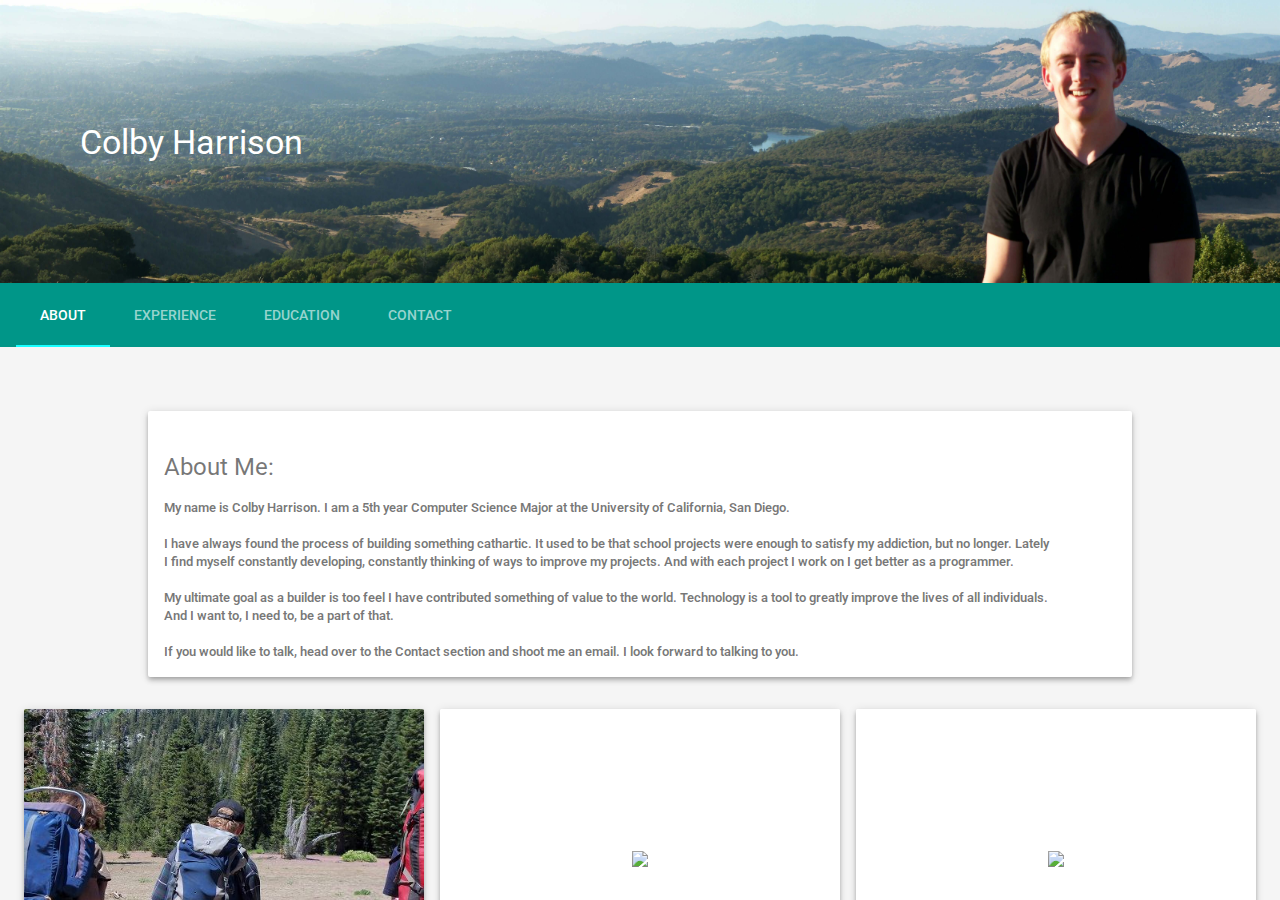
==== index.html @ b7d9612a "much smaller image files from 3MB to 50KB. Who new resizing then compressing would do so much." ====
<html class="mdl-js">

<head>
  
    <meta http-equiv="X-UA-Compatible" content="IE=edge">
    <meta name="description" content="Personal Website for Colby Harrison">
    
    <meta name="mobile-web-app-capable" content="yes">
     <meta name="apple-mobile-web-app-capable" content="yes">
    
  <link rel="stylesheet" href="./mdl/material.min.css">
  <link rel="stylesheet" href="./style.css">


  <script src="./mdl/material.min.js"></script>
  <link rel="stylesheet" href="https://fonts.googleapis.com/icon?family=Material+Icons">
  <link rel="stylesheet" href="http://fonts.googleapis.com/css?family=Roboto:300,400,500,700" type="text/css">

  <meta name="viewport" content="width=device-width, initial-scale=1.0">

  <title>Colby Harrison</title>
</head>


<body class="mdl-color--grey-100 mdl-color-text--grey-700 mdl-base">
  <!-- Simple header with scrollable tabs. -->
  <div class="mdl-layout mdl-js-layout    mdl-layout--fixed-header">
    <header class="mdl-layout__header mdl-layout__header--scroll">
      <!-- <div class=" mdl-layout--large-screen-only mdl-layout__header-row"></div> -->
      <div class=" backg mdl-layout--large-screen-only mdl-layout__header-row" id="colby-row">
        <!-- Title -->
        <!-- <img class="img-circle img-wrapper"src="./assets/hs.jpg"> -->
        <h3>Colby Harrison</h3 >

      </div>
      <!-- <div class=" mdl-layout--large-screen-only mdl-layout__header-row"></div> -->
      <!-- Tabs -->

      <div class="mdl-layout__tab-bar mdl-js-ripple-effect mdl-layout__header--fixed mdl-color--primary">
        <a href="#about" class="mdl-layout__tab is-active"><!-- <i class="material-icons md-48 ">face</i> -->About</a>
        <!-- <a href="#work" class="mdl-layout__tab">Experience</a>
        <a href="#projects" class="mdl-layout__tab">Projects</a> -->
        <a href="#timeline" class="mdl-layout__tab">Experience</a>
        <a href="#education" class="mdl-layout__tab">Education</a>
        <a href="#contact" class="mdl-layout__tab">Contact</a>
        
      <!-- <a href="#scroll-tab-6" class="mdl-layout__tab">Tab 6</a> -->
      </div>
    </header>
    <!-- <div class="mdl-layout__drawer">
      <span class="mdl-layout-title">Colby Harrison</span>
    </div> -->

    <!-- style="background-image: url(./assets/118bgr.png)" -->
    <main class="mdl-layout__content " >
      <section class="mdl-layout__tab-panel is-active" id="about">
        <div class="page-content" >
          <!-- Your content goes here -->
          <section class=" section--center mdl-grid" >
            <div class="mdl-card mdl-cell mdl-cell--12-col mdl-shadow--4dp">
              <div class="mdl-card__supporting-text">
              <h4>About Me:</h4>

              My name is Colby Harrison. I am a 5th year Computer Science Major at the University of California, San Diego.<br><br> 

  I have always found the process of building something cathartic. It used to be that school projects were enough to satisfy my addiction, but no longer. Lately I find myself constantly developing, constantly thinking of ways to improve my projects. And with each project I work on I get better as a programmer. <br><br>
  
  My ultimate goal as a builder is too feel I have contributed something of value to the world. Technology is a tool to greatly improve the lives of all individuals. And I want to, I need to, be a part of that. <br><br>

  If you would like to talk, head over to the Contact section and shoot me an email. I look forward to talking to you.

              </div>

            </div>
          </section>
          <section class=" section--full mdl-grid ">
            <div class="mdl-card mdl-cell mdl-cell--4-col mdl-shadow--4dp ">
              <div class=" mdl-card__media  proj mdl-card--expand mdl-color--white">
                <!-- MDL Spinner Component -->
                <div class="mdl-spinner mdl-js-spinner is-active" id="test"></div>

                <img class="img-wrapper" src="./assets/backpacking-r-c.jpg" alt="test">
              </div>
            </div>
            
            <div class="  mdl-card mdl-cell mdl-cell--4-col mdl-shadow--4dp">
                <div class="mdl-card__media  proj mdl-card--expand mdl-color--white">
                  <img class="img-wrapper" src="./assets/team_pic_bright-r-c.JPG">
                </div>
            </div>
            <div class="mdl-card mdl-cell mdl-cell--4-col mdl-shadow--4dp">
              <div class="mdl-card__media  proj mdl-card--expand mdl-color--white">
                <img class="img-wrapper" src="./assets/coconut_rock-r-c.JPG"></div>
            </div>
             <div class="mdl-card mdl-cell mdl-cell--4-col mdl-shadow--4dp">
            <div class="mdl-card__media  proj mdl-card--expand mdl-color--white">
                <img class="img-wrapper" src="./assets/beard.jpg"></div>
            </div>
             <!-- <div class="mdl-card mdl-cell mdl-cell--3-col mdl-shadow--4dp"> -->
            <!-- <div class="mdl-card__media">
                <img class="img-wrapper"  src="./assets/reacher.jpg"></div>
            </div> -->
             <div class="mdl-card mdl-cell mdl-cell--4-col mdl-shadow--4dp">
            <div class="mdl-card__media  proj mdl-card--expand mdl-color--white">
                <img class="img-wrapper" src="./assets/me_horse-r-c.JPG"></div>
            </div>
             <div class="mdl-card mdl-cell mdl-cell--4-col mdl-shadow--4dp">
            <div class="mdl-card__media  proj mdl-card--expand mdl-color--white">
                <img class="img-wrapper" src="./assets/wanderbird_dist-r-c.JPG"></div>
            </div>

             <div class="mdl-card mdl-cell mdl-cell--4-col mdl-shadow--4dp">
            <div class="mdl-card__media  proj mdl-card--expand mdl-color--white">
                <img class="img-wrapper" src="./assets/reacher-r-c.JPG"></div>
            </div>

             <div class="mdl-card mdl-cell mdl-cell--4-col mdl-shadow--4dp">
            <div class="mdl-card__media  proj mdl-card--expand mdl-color--white">
                <img class="img-wrapper" src="./assets/sunset-r-c.JPG"></div>
            </div>
            <div class="mdl-card mdl-cell mdl-cell--4-col mdl-shadow--4dp">
            <div class="mdl-card__media  proj mdl-card--expand mdl-color--white">
                <img class="img-wrapper" src="./assets/cold-r-c.JPG"></div>
            </div>
            <!-- <div class="mdl-card mdl-cell mdl-cell--4-col mdl-shadow--4dp ">
            <div class="mdl-card__media  proj mdl-card--expand mdl-color--white">
                <img class="img-wrapper" src="./assets/grand_canyon_me-min.JPG"></div>
            </div> -->
            
          </section>
        </div>
      </section>
      <section class="mdl-layout__tab-panel" id="contact">
        <div class="page-content">

          <!-- Your content goes here -->
          <section class="section--center mdl-grid">
            <div class=" mdl-cell mdl-cell--12-col">

              <h3> So you want to talk:</h3>
        <div class="centerV" style="padding-left:16px">
          <a class="linkedIn mdl-color-text--light-blue-600" href="https://www.linkedin.com/pub/colby-harrison/b1/9/632" id="linkedin">in </a>
          <a href="mailto:colbyharrison91@gmail.com" id="email"> <i class="material-icons md-96 red600">email</i></a>
        </div>


        <h3>Or perhaps you want my Resume:</h3>

        <div class="centerV" style="padding-left:9px">
          <a class="mdl-color-text--orange-600" href="./assets/pdf/ColbyHResume.pdf "> <i class="material-icons md-96">save</i></a>
        </div>


      </div>
      </section>
  </div>
  </section>
  <section class=" padless mdl-layout__tab-panel" id="timeline">
    <div class="page-content">



      <section class="section--center mdl-grid mdl-color--white">
        <div class=" proj mdl-cell mdl-cell--12-col mdl-color--white">
          <h4>Timeline <i class="material-icons">keyboard_arrow_up</i></h4>
        </div>
        <div class=" mdl-cell mdl-cell--12-col">
          <section class=" mdl-cell mdl-cell--12-col mdl-grid ">


            <div class=" mdl-cell mdl-card  mdl-cell--6-col  mdl-shadow--4dp  ">
              <div class=" dropx mdl-card__media mdl-color--blue-grey-700 ">
                <img class="img-wrapper" src="./assets/dropx_clouds_blue_gold.png">
              </div>
              <!-- <div class="mdl-card__title">
                  <h4 class="mdl-car__title-text"> Started: Summer 2015     Completed: --</h4>
                </div> -->
              <div class="mdl-card__supporting-text mdl-color--white">
                <h4> Started: Summer 2015     Completed: --</h4>

                <div class="mdl-card__supporting-text">
                  The goal of DropX is to entice people out of their homes. It does this through allowing people to share their unique experiences
                  outside But for the user to find these events, they must physically leave their home and go hunt for them.
                  If you are interested in this project, ask me. I have plenty to talk about.


                </div>
                <hr>

                <h4> Tools</h4>

                <div class="mdl-card__supporting-text mdl-color--white">
                  Android, NodeJs, MongoDB
                </div>
              </div>


            </div>
            <div class="mdl-cell mdl-card  mdl-cell--6-col  mdl-shadow--4dp">
              <header class=" dropx mdl-color--blue-grey-700 mdl-color-text--white">

                <h3>This Website!</h3></header>

              <!--  <div class="mdl-card__title">
                  <h4 class="mdl-car__title-text"> Looking Good: Summer 2015</h4>
                </div> -->
              <div class="mdl-card__supporting-text mdl-color--white">
                <h4> Looking Good: Summer 2015</h4>
                <div class="mdl-card__supporting-text mdl-color--white">
                  This is a rather meta post, but yes this website is a tiny project of mine. I decided to go with a Material Design, solely
                  from my experience of making Android Applications. Over time Google has convinced me Material provides
                  simplicity to good design.
                  <br> I must thank Google's
                  <a href="http://www.getmdl.io/" class="mdl-color-text--primary">Material Design Lite</a> for the majority
                  of clean styling for this site.
                  <br>
                </div>
                <hr>
                <h4> Tools</h4>

                <div class="mdl-card__supporting-text mdl-color--white">HTML, CSS </div>

              </div>
            </div>




          </section>
          <!-- START OF WORK EXP -->
          <section class="mdl-cell mdl-cell--12-col mdl-grid ">
            <section class="mdl-cell mdl-cell--12-col mdl-grid mdl-grid--no-spacing mdl-shadow--4dp">
              <!-- <header class="colby-topper mdl-cell mdl-cell mdl-cell--12-col mdl-color--cyan-900 mdl-color-text--white ">
              <h3>Work</h3>

            </header> -->
              <header class="section__play-btn mdl-cell mdl-cell--3-col-desktop mdl-cell--2-col-tablet mdl-cell--4-col-phone mdl-color--cyan-700 mdl-color-text--white">
                <h3>Tutor</h3>
              </header>

              <div class="mdl-card mdl-cell mdl-cell--9-col-desktop mdl-cell--6-col-tablet mdl-cell--4-col-phone">
                <div class="mdl-card__supporting-text">

                  <h4 class="colby-top ">University of California, San Diego</h4>
                  <h6 class="colby ">Spring Quarter 2015</h6>
                  <div class="mdl-card__supporting-text">
                    CSE 110: Software Engineering -- This course is the students first exposure to working in teams of 10 plus. Students are
                    tasked with creating an application on any platform they choose. Tutors run labs to teach students important
                    languages and tools necessary to completing their projects.
                    <br>
                    <br> CSE 15L: Techniques &amp; Tools Lab -- Course focuses on teaching students important tools to their
                    school career in Computer Science. I helped students complete the labs by answering questions abd debugging
                    code.

                  </div>


                </div>

              </div>
            </section>
          </section>

          <!-- CUBIC AND RESEARCH -->
          <section class=" mdl-cell mdl-cell--12-col mdl-grid  ">


            <div class=" mdl-cell mdl-card  mdl-cell--6-col  mdl-shadow--4dp  ">
              <div class=" dropx mdl-card__media mdl-color--cyan-700 mdl-color-text--white">
                <h4>Software Engineer Intern</h4>
              </div>
              <!-- <div class="mdl-card__title">
                 <h4 class="colby-top ">Cubic Transportation Systems</h4>
                <h6 class="colby ">June 2014 - April 2015</h6>
                </div> -->
              <div class="mdl-card__supporting-text mdl-color--white">
                <h4 class="colby-top ">Cubic Transportation Systems</h4>
                <h6 class="colby ">June 2014 - April 2015</h6>


                <div class="mdl-card__supporting-text mdl-color--white">
                  Worked in a team of four to create a paper-less/card-less payment system for public transportation.
                  <br> Continued to work at Cubic during the school year. I worked on a system to allow payment for public transportation
                  using facial recognition.

                </div>
              </div>


            </div>
            <div class="mdl-cell mdl-card  mdl-cell--6-col  mdl-shadow--4dp">
              <header class=" dropx mdl-color--blue-700 mdl-color-text--white">

                <h4>Undergrad Research</h4></header>

              <div class="mdl-card__supporting-text mdl-color--white">
                <h4 class="colby-top ">University of California, San Diego</h4>
                <h6 class="colby ">Summer 2014</h6>

                <div class="mdl-card__supporting-text mdl-color--white">

                  Worked with <a class="mdl-color-text--primary" href="http://weibel.ucsd.edu/?file=home.php"> Dr. Nadir Weibel</a>                  on a small plugin for The Morae Recording System to track the mouse movements and record them to a .csv
                  file. The code for was in C++, and more specifically followed Microsoft COM styling. To complete this project
                  I was in close communication with the developers of Morae. They were very helpful.

                </div>
              </div>
            </div>




          </section>

          <section class="mdl-cell mdl-cell--12-col mdl-grid ">
            <section class="mdl-cell mdl-cell--12-col mdl-grid mdl-grid--no-spacing mdl-shadow--4dp">

              <header class="section__play-btn mdl-cell mdl-cell--3-col-desktop mdl-cell--2-col-tablet mdl-cell--4-col-phone mdl-color--blue-700 mdl-color-text--white">
                <h4>CSE 110</h4>

              </header>

              <div class="mdl-card mdl-cell mdl-cell--9-col-desktop mdl-cell--6-col-tablet mdl-cell--4-col-phone">
                <div class="mdl-card__supporting-text">
                  <h4 class="colby-top ">University Of California, San Diego</h4>
                  <h6 class="colby ">Spring Quarter 2014</h6>
                  <div class="mdl-card__supporting-text">
                    CSE 110(Software Engineering) was designed to be run like a business. Every person in the ten person group had a job. I was
                    nominated as the Project Manager. This job involved presenting the project at "Customer Meetings", as
                    well as working with all ten people to have a working product at the end of 10 weeks. We were reasonably
                    successful and you can check it out at <a class="mdl-color-text--primary" href="http://mngr.herokuapp.com/"> MNGR</a>.
                    Disclaimer: The project has not been updated since the end of the school year.
                  </div>
                </div>

              </div>
            </section>
          </section>


          <!-- <section class="section--center mdl-grid mdl-grid--no-spacing mdl-shadow--4dp proj mdl-color--white">

             

            <div class="mdl-card mdl-cell mdl-cell--9-col-desktop mdl-cell--6-col-tablet mdl-cell--4-col-phone">
             <div class=" mdl-card__media  proj mdl-card--expand mdl-color--white">
                <img class="img-wrapper" src="./assets/ucsd4.png">
              </div>
            </div>
          </section> -->

          <section class="mdl-cell mdl-cell--12-col mdl-grid ">
            <section class="mdl-cell mdl-cell--12-col mdl-grid mdl-grid--no-spacing mdl-shadow--4dp">

              <header class="section__play-btn mdl-cell mdl-cell--3-col-desktop mdl-cell--2-col-tablet mdl-cell--4-col-phone mdl-color--cyan-600 mdl-color-text--white">
                <h4>Student Advisor</h4>

              </header>

              <div class="mdl-card mdl-cell mdl-cell--9-col-desktop mdl-cell--6-col-tablet mdl-cell--4-col-phone">
                <div class="mdl-card__supporting-text">
                  <h4 class="colby-top ">Santa Rosa Junior College</h4>
                  <h6 class="colby ">September 2011 - January 2013</h6>
                  <div class="mdl-card__supporting-text">
                    Coached fellow Community College students in the inner workings of the Financial Aid System. As well as maintained and organized
                    Financial Aid documents.
                  </div>
                </div>

              </div>
            </section>
          </section>

        </div>
        <!-- end of timeline view -->
      </section>
      
      
    </div>

  </section>
  
  <section class="mdl-layout__tab-panel" id="education">
    
    
    
    
    
  </section>

  </main>
  </div>

</body>

</html>
---- mdl/material.min.css ----
/**
 * material-design-lite - Material Design Components in CSS, JS and HTML
 * @version v1.0.4
 * @license Apache-2.0
 * @copyright 2015 Google, Inc.
 * @link https://github.com/google/material-design-lite
 */
@charset "UTF-8";html{color:rgba(0,0,0,.87)}::-moz-selection{background:#b3d4fc;text-shadow:none}::selection{background:#b3d4fc;text-shadow:none}hr{display:block;height:1px;border:0;border-top:1px solid #ccc;margin:1em 0;padding:0}audio,canvas,iframe,img,svg,video{vertical-align:middle}fieldset{border:0;margin:0;padding:0}textarea{resize:vertical}.browserupgrade{margin:.2em 0;background:#ccc;color:#000;padding:.2em 0}.hidden{display:none!important}.visuallyhidden{border:0;clip:rect(0 0 0 0);height:1px;margin:-1px;overflow:hidden;padding:0;position:absolute;width:1px}.visuallyhidden.focusable:active,.visuallyhidden.focusable:focus{clip:auto;height:auto;margin:0;overflow:visible;position:static;width:auto}.invisible{visibility:hidden}.clearfix:before,.clearfix:after{content:" ";display:table}.clearfix:after{clear:both}@media print{*,*:before,*:after,*:first-letter,*:first-line{background:transparent!important;color:#000!important;box-shadow:none!important;text-shadow:none!important}a,a:visited{text-decoration:underline}a[href]:after{content:" (" attr(href)")"}abbr[title]:after{content:" (" attr(title)")"}a[href^="#"]:after,a[href^="javascript:"]:after{content:""}pre,blockquote{border:1px solid #999;page-break-inside:avoid}thead{display:table-header-group}tr,img{page-break-inside:avoid}img{max-width:100%!important}p,h2,h3{orphans:3;widows:3}h2,h3{page-break-after:avoid}}a,.mdl-accordion,.mdl-button,.mdl-card,.mdl-checkbox,.mdl-dropdown-menu,.mdl-icon-toggle,.mdl-item,.mdl-radio,.mdl-slider,.mdl-switch,.mdl-tabs__tab{-webkit-tap-highlight-color:transparent;-webkit-tap-highlight-color:rgba(255,255,255,0)}html{width:100%;height:100%;-ms-touch-action:manipulation;touch-action:manipulation}body{width:100%;min-height:100%}main{display:block}*[hidden]{display:none!important}html,body{font-family:"Helvetica","Arial",sans-serif;font-size:14px;font-weight:400;line-height:20px}h1,h2,h3,h4,h5,h6,p{padding:0}h1 small,h2 small,h3 small,h4 small,h5 small,h6 small{font-family:"Roboto","Helvetica","Arial",sans-serif;font-weight:400;line-height:1.35;letter-spacing:-.02em;opacity:.54;font-size:.6em}h1{font-size:56px;line-height:1.35;letter-spacing:-.02em;margin:24px 0}h1,h2{font-family:"Roboto","Helvetica","Arial",sans-serif;font-weight:400}h2{font-size:45px;line-height:48px}h2,h3{margin:24px 0}h3{font-size:34px;line-height:40px}h3,h4{font-family:"Roboto","Helvetica","Arial",sans-serif;font-weight:400}h4{font-size:24px;line-height:32px;-moz-osx-font-smoothing:grayscale;margin:24px 0 16px}h5{font-size:20px;font-weight:500;line-height:1;letter-spacing:.02em}h5,h6{font-family:"Roboto","Helvetica","Arial",sans-serif;margin:24px 0 16px}h6{font-size:16px;letter-spacing:.04em}h6,p{font-weight:400;line-height:24px}p{font-size:14px;letter-spacing:0;margin:0 0 16px}a{color:rgb(24,255,255);font-weight:500}blockquote{font-family:"Roboto","Helvetica","Arial",sans-serif;position:relative;font-size:24px;font-weight:300;font-style:italic;line-height:1.35;letter-spacing:.08em}blockquote:before{position:absolute;left:-.5em;content:'“'}blockquote:after{content:'”';margin-left:-.05em}mark{background-color:#f4ff81}dt{font-weight:700}address{font-size:12px;line-height:1;font-style:normal}address,ul,ol{font-weight:400;letter-spacing:0}ul,ol{font-size:14px;line-height:24px}.mdl-typography--display-4,.mdl-typography--display-4-color-contrast{font-family:"Roboto","Helvetica","Arial",sans-serif;font-size:112px;font-weight:300;line-height:1;letter-spacing:-.04em}.mdl-typography--display-4-color-contrast{opacity:.54}.mdl-typography--display-3,.mdl-typography--display-3-color-contrast{font-family:"Roboto","Helvetica","Arial",sans-serif;font-size:56px;font-weight:400;line-height:1.35;letter-spacing:-.02em}.mdl-typography--display-3-color-contrast{opacity:.54}.mdl-typography--display-2,.mdl-typography--display-2-color-contrast{font-family:"Roboto","Helvetica","Arial",sans-serif;font-size:45px;font-weight:400;line-height:48px}.mdl-typography--display-2-color-contrast{opacity:.54}.mdl-typography--display-1,.mdl-typography--display-1-color-contrast{font-family:"Roboto","Helvetica","Arial",sans-serif;font-size:34px;font-weight:400;line-height:40px}.mdl-typography--display-1-color-contrast{opacity:.54}.mdl-typography--headline,.mdl-typography--headline-color-contrast{font-family:"Roboto","Helvetica","Arial",sans-serif;font-size:24px;font-weight:400;line-height:32px;-moz-osx-font-smoothing:grayscale}.mdl-typography--headline-color-contrast{opacity:.87}.mdl-typography--title,.mdl-typography--title-color-contrast{font-family:"Roboto","Helvetica","Arial",sans-serif;font-size:20px;font-weight:500;line-height:1;letter-spacing:.02em}.mdl-typography--title-color-contrast{opacity:.87}.mdl-typography--subhead,.mdl-typography--subhead-color-contrast{font-family:"Roboto","Helvetica","Arial",sans-serif;font-size:16px;font-weight:400;line-height:24px;letter-spacing:.04em}.mdl-typography--subhead-color-contrast{opacity:.87}.mdl-typography--body-2,.mdl-typography--body-2-color-contrast{font-size:14px;font-weight:700;line-height:24px;letter-spacing:0}.mdl-typography--body-2-color-contrast{opacity:.87}.mdl-typography--body-1,.mdl-typography--body-1-color-contrast{font-size:14px;font-weight:400;line-height:24px;letter-spacing:0}.mdl-typography--body-1-color-contrast{opacity:.87}.mdl-typography--body-2-force-preferred-font,.mdl-typography--body-2-force-preferred-font-color-contrast{font-family:"Roboto","Helvetica","Arial",sans-serif;font-size:14px;font-weight:500;line-height:24px;letter-spacing:0}.mdl-typography--body-2-force-preferred-font-color-contrast{opacity:.87}.mdl-typography--body-1-force-preferred-font,.mdl-typography--body-1-force-preferred-font-color-contrast{font-family:"Roboto","Helvetica","Arial",sans-serif;font-size:14px;font-weight:400;line-height:24px;letter-spacing:0}.mdl-typography--body-1-force-preferred-font-color-contrast{opacity:.87}.mdl-typography--caption,.mdl-typography--caption-force-preferred-font{font-size:12px;font-weight:400;line-height:1;letter-spacing:0}.mdl-typography--caption-force-preferred-font{font-family:"Roboto","Helvetica","Arial",sans-serif}.mdl-typography--caption-color-contrast,.mdl-typography--caption-force-preferred-font-color-contrast{font-size:12px;font-weight:400;line-height:1;letter-spacing:0;opacity:.54}.mdl-typography--caption-force-preferred-font-color-contrast,.mdl-typography--menu{font-family:"Roboto","Helvetica","Arial",sans-serif}.mdl-typography--menu{font-size:14px;font-weight:500;line-height:1;letter-spacing:0}.mdl-typography--menu-color-contrast{opacity:.87}.mdl-typography--menu-color-contrast,.mdl-typography--button,.mdl-typography--button-color-contrast{font-family:"Roboto","Helvetica","Arial",sans-serif;font-size:14px;font-weight:500;line-height:1;letter-spacing:0}.mdl-typography--button,.mdl-typography--button-color-contrast{text-transform:uppercase}.mdl-typography--button-color-contrast{opacity:.87}.mdl-typography--text-left{text-align:left}.mdl-typography--text-right{text-align:right}.mdl-typography--text-center{text-align:center}.mdl-typography--text-justify{text-align:justify}.mdl-typography--text-nowrap{white-space:nowrap}.mdl-typography--text-lowercase{text-transform:lowercase}.mdl-typography--text-uppercase{text-transform:uppercase}.mdl-typography--text-capitalize{text-transform:capitalize}.mdl-typography--font-thin{font-weight:200!important}.mdl-typography--font-light{font-weight:300!important}.mdl-typography--font-regular{font-weight:400!important}.mdl-typography--font-medium{font-weight:500!important}.mdl-typography--font-bold{font-weight:700!important}.mdl-typography--font-black{font-weight:900!important}.mdl-color-text--red{color:#f44336 !important}.mdl-color--red{background-color:#f44336 !important}.mdl-color-text--red-50{color:#ffebee !important}.mdl-color--red-50{background-color:#ffebee !important}.mdl-color-text--red-100{color:#ffcdd2 !important}.mdl-color--red-100{background-color:#ffcdd2 !important}.mdl-color-text--red-200{color:#ef9a9a !important}.mdl-color--red-200{background-color:#ef9a9a !important}.mdl-color-text--red-300{color:#e57373 !important}.mdl-color--red-300{background-color:#e57373 !important}.mdl-color-text--red-400{color:#ef5350 !important}.mdl-color--red-400{background-color:#ef5350 !important}.mdl-color-text--red-500{color:#f44336 !important}.mdl-color--red-500{background-color:#f44336 !important}.mdl-color-text--red-600{color:#e53935 !important}.mdl-color--red-600{background-color:#e53935 !important}.mdl-color-text--red-700{color:#d32f2f !important}.mdl-color--red-700{background-color:#d32f2f !important}.mdl-color-text--red-800{color:#c62828 !important}.mdl-color--red-800{background-color:#c62828 !important}.mdl-color-text--red-900{color:#b71c1c !important}.mdl-color--red-900{background-color:#b71c1c !important}.mdl-color-text--red-A100{color:#ff8a80 !important}.mdl-color--red-A100{background-color:#ff8a80 !important}.mdl-color-text--red-A200{color:#ff5252 !important}.mdl-color--red-A200{background-color:#ff5252 !important}.mdl-color-text--red-A400{color:#ff1744 !important}.mdl-color--red-A400{background-color:#ff1744 !important}.mdl-color-text--red-A700{color:#d50000 !important}.mdl-color--red-A700{background-color:#d50000 !important}.mdl-color-text--pink{color:#e91e63 !important}.mdl-color--pink{background-color:#e91e63 !important}.mdl-color-text--pink-50{color:#fce4ec !important}.mdl-color--pink-50{background-color:#fce4ec !important}.mdl-color-text--pink-100{color:#f8bbd0 !important}.mdl-color--pink-100{background-color:#f8bbd0 !important}.mdl-color-text--pink-200{color:#f48fb1 !important}.mdl-color--pink-200{background-color:#f48fb1 !important}.mdl-color-text--pink-300{color:#f06292 !important}.mdl-color--pink-300{background-color:#f06292 !important}.mdl-color-text--pink-400{color:#ec407a !important}.mdl-color--pink-400{background-color:#ec407a !important}.mdl-color-text--pink-500{color:#e91e63 !important}.mdl-color--pink-500{background-color:#e91e63 !important}.mdl-color-text--pink-600{color:#d81b60 !important}.mdl-color--pink-600{background-color:#d81b60 !important}.mdl-color-text--pink-700{color:#c2185b !important}.mdl-color--pink-700{background-color:#c2185b !important}.mdl-color-text--pink-800{color:#ad1457 !important}.mdl-color--pink-800{background-color:#ad1457 !important}.mdl-color-text--pink-900{color:#880e4f !important}.mdl-color--pink-900{background-color:#880e4f !important}.mdl-color-text--pink-A100{color:#ff80ab !important}.mdl-color--pink-A100{background-color:#ff80ab !important}.mdl-color-text--pink-A200{color:#ff4081 !important}.mdl-color--pink-A200{background-color:#ff4081 !important}.mdl-color-text--pink-A400{color:#f50057 !important}.mdl-color--pink-A400{background-color:#f50057 !important}.mdl-color-text--pink-A700{color:#c51162 !important}.mdl-color--pink-A700{background-color:#c51162 !important}.mdl-color-text--purple{color:#9c27b0 !important}.mdl-color--purple{background-color:#9c27b0 !important}.mdl-color-text--purple-50{color:#f3e5f5 !important}.mdl-color--purple-50{background-color:#f3e5f5 !important}.mdl-color-text--purple-100{color:#e1bee7 !important}.mdl-color--purple-100{background-color:#e1bee7 !important}.mdl-color-text--purple-200{color:#ce93d8 !important}.mdl-color--purple-200{background-color:#ce93d8 !important}.mdl-color-text--purple-300{color:#ba68c8 !important}.mdl-color--purple-300{background-color:#ba68c8 !important}.mdl-color-text--purple-400{color:#ab47bc !important}.mdl-color--purple-400{background-color:#ab47bc !important}.mdl-color-text--purple-500{color:#9c27b0 !important}.mdl-color--purple-500{background-color:#9c27b0 !important}.mdl-color-text--purple-600{color:#8e24aa !important}.mdl-color--purple-600{background-color:#8e24aa !important}.mdl-color-text--purple-700{color:#7b1fa2 !important}.mdl-color--purple-700{background-color:#7b1fa2 !important}.mdl-color-text--purple-800{color:#6a1b9a !important}.mdl-color--purple-800{background-color:#6a1b9a !important}.mdl-color-text--purple-900{color:#4a148c !important}.mdl-color--purple-900{background-color:#4a148c !important}.mdl-color-text--purple-A100{color:#ea80fc !important}.mdl-color--purple-A100{background-color:#ea80fc !important}.mdl-color-text--purple-A200{color:#e040fb !important}.mdl-color--purple-A200{background-color:#e040fb !important}.mdl-color-text--purple-A400{color:#d500f9 !important}.mdl-color--purple-A400{background-color:#d500f9 !important}.mdl-color-text--purple-A700{color:#a0f !important}.mdl-color--purple-A700{background-color:#a0f !important}.mdl-color-text--deep-purple{color:#673ab7 !important}.mdl-color--deep-purple{background-color:#673ab7 !important}.mdl-color-text--deep-purple-50{color:#ede7f6 !important}.mdl-color--deep-purple-50{background-color:#ede7f6 !important}.mdl-color-text--deep-purple-100{color:#d1c4e9 !important}.mdl-color--deep-purple-100{background-color:#d1c4e9 !important}.mdl-color-text--deep-purple-200{color:#b39ddb !important}.mdl-color--deep-purple-200{background-color:#b39ddb !important}.mdl-color-text--deep-purple-300{color:#9575cd !important}.mdl-color--deep-purple-300{background-color:#9575cd !important}.mdl-color-text--deep-purple-400{color:#7e57c2 !important}.mdl-color--deep-purple-400{background-color:#7e57c2 !important}.mdl-color-text--deep-purple-500{color:#673ab7 !important}.mdl-color--deep-purple-500{background-color:#673ab7 !important}.mdl-color-text--deep-purple-600{color:#5e35b1 !important}.mdl-color--deep-purple-600{background-color:#5e35b1 !important}.mdl-color-text--deep-purple-700{color:#512da8 !important}.mdl-color--deep-purple-700{background-color:#512da8 !important}.mdl-color-text--deep-purple-800{color:#4527a0 !important}.mdl-color--deep-purple-800{background-color:#4527a0 !important}.mdl-color-text--deep-purple-900{color:#311b92 !important}.mdl-color--deep-purple-900{background-color:#311b92 !important}.mdl-color-text--deep-purple-A100{color:#b388ff !important}.mdl-color--deep-purple-A100{background-color:#b388ff !important}.mdl-color-text--deep-purple-A200{color:#7c4dff !important}.mdl-color--deep-purple-A200{background-color:#7c4dff !important}.mdl-color-text--deep-purple-A400{color:#651fff !important}.mdl-color--deep-purple-A400{background-color:#651fff !important}.mdl-color-text--deep-purple-A700{color:#6200ea !important}.mdl-color--deep-purple-A700{background-color:#6200ea !important}.mdl-color-text--indigo{color:#3f51b5 !important}.mdl-color--indigo{background-color:#3f51b5 !important}.mdl-color-text--indigo-50{color:#e8eaf6 !important}.mdl-color--indigo-50{background-color:#e8eaf6 !important}.mdl-color-text--indigo-100{color:#c5cae9 !important}.mdl-color--indigo-100{background-color:#c5cae9 !important}.mdl-color-text--indigo-200{color:#9fa8da !important}.mdl-color--indigo-200{background-color:#9fa8da !important}.mdl-color-text--indigo-300{color:#7986cb !important}.mdl-color--indigo-300{background-color:#7986cb !important}.mdl-color-text--indigo-400{color:#5c6bc0 !important}.mdl-color--indigo-400{background-color:#5c6bc0 !important}.mdl-color-text--indigo-500{color:#3f51b5 !important}.mdl-color--indigo-500{background-color:#3f51b5 !important}.mdl-color-text--indigo-600{color:#3949ab !important}.mdl-color--indigo-600{background-color:#3949ab !important}.mdl-color-text--indigo-700{color:#303f9f !important}.mdl-color--indigo-700{background-color:#303f9f !important}.mdl-color-text--indigo-800{color:#283593 !important}.mdl-color--indigo-800{background-color:#283593 !important}.mdl-color-text--indigo-900{color:#1a237e !important}.mdl-color--indigo-900{background-color:#1a237e !important}.mdl-color-text--indigo-A100{color:#8c9eff !important}.mdl-color--indigo-A100{background-color:#8c9eff !important}.mdl-color-text--indigo-A200{color:#536dfe !important}.mdl-color--indigo-A200{background-color:#536dfe !important}.mdl-color-text--indigo-A400{color:#3d5afe !important}.mdl-color--indigo-A400{background-color:#3d5afe !important}.mdl-color-text--indigo-A700{color:#304ffe !important}.mdl-color--indigo-A700{background-color:#304ffe !important}.mdl-color-text--blue{color:#2196f3 !important}.mdl-color--blue{background-color:#2196f3 !important}.mdl-color-text--blue-50{color:#e3f2fd !important}.mdl-color--blue-50{background-color:#e3f2fd !important}.mdl-color-text--blue-100{color:#bbdefb !important}.mdl-color--blue-100{background-color:#bbdefb !important}.mdl-color-text--blue-200{color:#90caf9 !important}.mdl-color--blue-200{background-color:#90caf9 !important}.mdl-color-text--blue-300{color:#64b5f6 !important}.mdl-color--blue-300{background-color:#64b5f6 !important}.mdl-color-text--blue-400{color:#42a5f5 !important}.mdl-color--blue-400{background-color:#42a5f5 !important}.mdl-color-text--blue-500{color:#2196f3 !important}.mdl-color--blue-500{background-color:#2196f3 !important}.mdl-color-text--blue-600{color:#1e88e5 !important}.mdl-color--blue-600{background-color:#1e88e5 !important}.mdl-color-text--blue-700{color:#1976d2 !important}.mdl-color--blue-700{background-color:#1976d2 !important}.mdl-color-text--blue-800{color:#1565c0 !important}.mdl-color--blue-800{background-color:#1565c0 !important}.mdl-color-text--blue-900{color:#0d47a1 !important}.mdl-color--blue-900{background-color:#0d47a1 !important}.mdl-color-text--blue-A100{color:#82b1ff !important}.mdl-color--blue-A100{background-color:#82b1ff !important}.mdl-color-text--blue-A200{color:#448aff !important}.mdl-color--blue-A200{background-color:#448aff !important}.mdl-color-text--blue-A400{color:#2979ff !important}.mdl-color--blue-A400{background-color:#2979ff !important}.mdl-color-text--blue-A700{color:#2962ff !important}.mdl-color--blue-A700{background-color:#2962ff !important}.mdl-color-text--light-blue{color:#03a9f4 !important}.mdl-color--light-blue{background-color:#03a9f4 !important}.mdl-color-text--light-blue-50{color:#e1f5fe !important}.mdl-color--light-blue-50{background-color:#e1f5fe !important}.mdl-color-text--light-blue-100{color:#b3e5fc !important}.mdl-color--light-blue-100{background-color:#b3e5fc !important}.mdl-color-text--light-blue-200{color:#81d4fa !important}.mdl-color--light-blue-200{background-color:#81d4fa !important}.mdl-color-text--light-blue-300{color:#4fc3f7 !important}.mdl-color--light-blue-300{background-color:#4fc3f7 !important}.mdl-color-text--light-blue-400{color:#29b6f6 !important}.mdl-color--light-blue-400{background-color:#29b6f6 !important}.mdl-color-text--light-blue-500{color:#03a9f4 !important}.mdl-color--light-blue-500{background-color:#03a9f4 !important}.mdl-color-text--light-blue-600{color:#039be5 !important}.mdl-color--light-blue-600{background-color:#039be5 !important}.mdl-color-text--light-blue-700{color:#0288d1 !important}.mdl-color--light-blue-700{background-color:#0288d1 !important}.mdl-color-text--light-blue-800{color:#0277bd !important}.mdl-color--light-blue-800{background-color:#0277bd !important}.mdl-color-text--light-blue-900{color:#01579b !important}.mdl-color--light-blue-900{background-color:#01579b !important}.mdl-color-text--light-blue-A100{color:#80d8ff !important}.mdl-color--light-blue-A100{background-color:#80d8ff !important}.mdl-color-text--light-blue-A200{color:#40c4ff !important}.mdl-color--light-blue-A200{background-color:#40c4ff !important}.mdl-color-text--light-blue-A400{color:#00b0ff !important}.mdl-color--light-blue-A400{background-color:#00b0ff !important}.mdl-color-text--light-blue-A700{color:#0091ea !important}.mdl-color--light-blue-A700{background-color:#0091ea !important}.mdl-color-text--cyan{color:#00bcd4 !important}.mdl-color--cyan{background-color:#00bcd4 !important}.mdl-color-text--cyan-50{color:#e0f7fa !important}.mdl-color--cyan-50{background-color:#e0f7fa !important}.mdl-color-text--cyan-100{color:#b2ebf2 !important}.mdl-color--cyan-100{background-color:#b2ebf2 !important}.mdl-color-text--cyan-200{color:#80deea !important}.mdl-color--cyan-200{background-color:#80deea !important}.mdl-color-text--cyan-300{color:#4dd0e1 !important}.mdl-color--cyan-300{background-color:#4dd0e1 !important}.mdl-color-text--cyan-400{color:#26c6da !important}.mdl-color--cyan-400{background-color:#26c6da !important}.mdl-color-text--cyan-500{color:#00bcd4 !important}.mdl-color--cyan-500{background-color:#00bcd4 !important}.mdl-color-text--cyan-600{color:#00acc1 !important}.mdl-color--cyan-600{background-color:#00acc1 !important}.mdl-color-text--cyan-700{color:#0097a7 !important}.mdl-color--cyan-700{background-color:#0097a7 !important}.mdl-color-text--cyan-800{color:#00838f !important}.mdl-color--cyan-800{background-color:#00838f !important}.mdl-color-text--cyan-900{color:#006064 !important}.mdl-color--cyan-900{background-color:#006064 !important}.mdl-color-text--cyan-A100{color:#84ffff !important}.mdl-color--cyan-A100{background-color:#84ffff !important}.mdl-color-text--cyan-A200{color:#18ffff !important}.mdl-color--cyan-A200{background-color:#18ffff !important}.mdl-color-text--cyan-A400{color:#00e5ff !important}.mdl-color--cyan-A400{background-color:#00e5ff !important}.mdl-color-text--cyan-A700{color:#00b8d4 !important}.mdl-color--cyan-A700{background-color:#00b8d4 !important}.mdl-color-text--teal{color:#009688 !important}.mdl-color--teal{background-color:#009688 !important}.mdl-color-text--teal-50{color:#e0f2f1 !important}.mdl-color--teal-50{background-color:#e0f2f1 !important}.mdl-color-text--teal-100{color:#b2dfdb !important}.mdl-color--teal-100{background-color:#b2dfdb !important}.mdl-color-text--teal-200{color:#80cbc4 !important}.mdl-color--teal-200{background-color:#80cbc4 !important}.mdl-color-text--teal-300{color:#4db6ac !important}.mdl-color--teal-300{background-color:#4db6ac !important}.mdl-color-text--teal-400{color:#26a69a !important}.mdl-color--teal-400{background-color:#26a69a !important}.mdl-color-text--teal-500{color:#009688 !important}.mdl-color--teal-500{background-color:#009688 !important}.mdl-color-text--teal-600{color:#00897b !important}.mdl-color--teal-600{background-color:#00897b !important}.mdl-color-text--teal-700{color:#00796b !important}.mdl-color--teal-700{background-color:#00796b !important}.mdl-color-text--teal-800{color:#00695c !important}.mdl-color--teal-800{background-color:#00695c !important}.mdl-color-text--teal-900{color:#004d40 !important}.mdl-color--teal-900{background-color:#004d40 !important}.mdl-color-text--teal-A100{color:#a7ffeb !important}.mdl-color--teal-A100{background-color:#a7ffeb !important}.mdl-color-text--teal-A200{color:#64ffda !important}.mdl-color--teal-A200{background-color:#64ffda !important}.mdl-color-text--teal-A400{color:#1de9b6 !important}.mdl-color--teal-A400{background-color:#1de9b6 !important}.mdl-color-text--teal-A700{color:#00bfa5 !important}.mdl-color--teal-A700{background-color:#00bfa5 !important}.mdl-color-text--green{color:#4caf50 !important}.mdl-color--green{background-color:#4caf50 !important}.mdl-color-text--green-50{color:#e8f5e9 !important}.mdl-color--green-50{background-color:#e8f5e9 !important}.mdl-color-text--green-100{color:#c8e6c9 !important}.mdl-color--green-100{background-color:#c8e6c9 !important}.mdl-color-text--green-200{color:#a5d6a7 !important}.mdl-color--green-200{background-color:#a5d6a7 !important}.mdl-color-text--green-300{color:#81c784 !important}.mdl-color--green-300{background-color:#81c784 !important}.mdl-color-text--green-400{color:#66bb6a !important}.mdl-color--green-400{background-color:#66bb6a !important}.mdl-color-text--green-500{color:#4caf50 !important}.mdl-color--green-500{background-color:#4caf50 !important}.mdl-color-text--green-600{color:#43a047 !important}.mdl-color--green-600{background-color:#43a047 !important}.mdl-color-text--green-700{color:#388e3c !important}.mdl-color--green-700{background-color:#388e3c !important}.mdl-color-text--green-800{color:#2e7d32 !important}.mdl-color--green-800{background-color:#2e7d32 !important}.mdl-color-text--green-900{color:#1b5e20 !important}.mdl-color--green-900{background-color:#1b5e20 !important}.mdl-color-text--green-A100{color:#b9f6ca !important}.mdl-color--green-A100{background-color:#b9f6ca !important}.mdl-color-text--green-A200{color:#69f0ae !important}.mdl-color--green-A200{background-color:#69f0ae !important}.mdl-color-text--green-A400{color:#00e676 !important}.mdl-color--green-A400{background-color:#00e676 !important}.mdl-color-text--green-A700{color:#00c853 !important}.mdl-color--green-A700{background-color:#00c853 !important}.mdl-color-text--light-green{color:#8bc34a !important}.mdl-color--light-green{background-color:#8bc34a !important}.mdl-color-text--light-green-50{color:#f1f8e9 !important}.mdl-color--light-green-50{background-color:#f1f8e9 !important}.mdl-color-text--light-green-100{color:#dcedc8 !important}.mdl-color--light-green-100{background-color:#dcedc8 !important}.mdl-color-text--light-green-200{color:#c5e1a5 !important}.mdl-color--light-green-200{background-color:#c5e1a5 !important}.mdl-color-text--light-green-300{color:#aed581 !important}.mdl-color--light-green-300{background-color:#aed581 !important}.mdl-color-text--light-green-400{color:#9ccc65 !important}.mdl-color--light-green-400{background-color:#9ccc65 !important}.mdl-color-text--light-green-500{color:#8bc34a !important}.mdl-color--light-green-500{background-color:#8bc34a !important}.mdl-color-text--light-green-600{color:#7cb342 !important}.mdl-color--light-green-600{background-color:#7cb342 !important}.mdl-color-text--light-green-700{color:#689f38 !important}.mdl-color--light-green-700{background-color:#689f38 !important}.mdl-color-text--light-green-800{color:#558b2f !important}.mdl-color--light-green-800{background-color:#558b2f !important}.mdl-color-text--light-green-900{color:#33691e !important}.mdl-color--light-green-900{background-color:#33691e !important}.mdl-color-text--light-green-A100{color:#ccff90 !important}.mdl-color--light-green-A100{background-color:#ccff90 !important}.mdl-color-text--light-green-A200{color:#b2ff59 !important}.mdl-color--light-green-A200{background-color:#b2ff59 !important}.mdl-color-text--light-green-A400{color:#76ff03 !important}.mdl-color--light-green-A400{background-color:#76ff03 !important}.mdl-color-text--light-green-A700{color:#64dd17 !important}.mdl-color--light-green-A700{background-color:#64dd17 !important}.mdl-color-text--lime{color:#cddc39 !important}.mdl-color--lime{background-color:#cddc39 !important}.mdl-color-text--lime-50{color:#f9fbe7 !important}.mdl-color--lime-50{background-color:#f9fbe7 !important}.mdl-color-text--lime-100{color:#f0f4c3 !important}.mdl-color--lime-100{background-color:#f0f4c3 !important}.mdl-color-text--lime-200{color:#e6ee9c !important}.mdl-color--lime-200{background-color:#e6ee9c !important}.mdl-color-text--lime-300{color:#dce775 !important}.mdl-color--lime-300{background-color:#dce775 !important}.mdl-color-text--lime-400{color:#d4e157 !important}.mdl-color--lime-400{background-color:#d4e157 !important}.mdl-color-text--lime-500{color:#cddc39 !important}.mdl-color--lime-500{background-color:#cddc39 !important}.mdl-color-text--lime-600{color:#c0ca33 !important}.mdl-color--lime-600{background-color:#c0ca33 !important}.mdl-color-text--lime-700{color:#afb42b !important}.mdl-color--lime-700{background-color:#afb42b !important}.mdl-color-text--lime-800{color:#9e9d24 !important}.mdl-color--lime-800{background-color:#9e9d24 !important}.mdl-color-text--lime-900{color:#827717 !important}.mdl-color--lime-900{background-color:#827717 !important}.mdl-color-text--lime-A100{color:#f4ff81 !important}.mdl-color--lime-A100{background-color:#f4ff81 !important}.mdl-color-text--lime-A200{color:#eeff41 !important}.mdl-color--lime-A200{background-color:#eeff41 !important}.mdl-color-text--lime-A400{color:#c6ff00 !important}.mdl-color--lime-A400{background-color:#c6ff00 !important}.mdl-color-text--lime-A700{color:#aeea00 !important}.mdl-color--lime-A700{background-color:#aeea00 !important}.mdl-color-text--yellow{color:#ffeb3b !important}.mdl-color--yellow{background-color:#ffeb3b !important}.mdl-color-text--yellow-50{color:#fffde7 !important}.mdl-color--yellow-50{background-color:#fffde7 !important}.mdl-color-text--yellow-100{color:#fff9c4 !important}.mdl-color--yellow-100{background-color:#fff9c4 !important}.mdl-color-text--yellow-200{color:#fff59d !important}.mdl-color--yellow-200{background-color:#fff59d !important}.mdl-color-text--yellow-300{color:#fff176 !important}.mdl-color--yellow-300{background-color:#fff176 !important}.mdl-color-text--yellow-400{color:#ffee58 !important}.mdl-color--yellow-400{background-color:#ffee58 !important}.mdl-color-text--yellow-500{color:#ffeb3b !important}.mdl-color--yellow-500{background-color:#ffeb3b !important}.mdl-color-text--yellow-600{color:#fdd835 !important}.mdl-color--yellow-600{background-color:#fdd835 !important}.mdl-color-text--yellow-700{color:#fbc02d !important}.mdl-color--yellow-700{background-color:#fbc02d !important}.mdl-color-text--yellow-800{color:#f9a825 !important}.mdl-color--yellow-800{background-color:#f9a825 !important}.mdl-color-text--yellow-900{color:#f57f17 !important}.mdl-color--yellow-900{background-color:#f57f17 !important}.mdl-color-text--yellow-A100{color:#ffff8d !important}.mdl-color--yellow-A100{background-color:#ffff8d !important}.mdl-color-text--yellow-A200{color:#ff0 !important}.mdl-color--yellow-A200{background-color:#ff0 !important}.mdl-color-text--yellow-A400{color:#ffea00 !important}.mdl-color--yellow-A400{background-color:#ffea00 !important}.mdl-color-text--yellow-A700{color:#ffd600 !important}.mdl-color--yellow-A700{background-color:#ffd600 !important}.mdl-color-text--amber{color:#ffc107 !important}.mdl-color--amber{background-color:#ffc107 !important}.mdl-color-text--amber-50{color:#fff8e1 !important}.mdl-color--amber-50{background-color:#fff8e1 !important}.mdl-color-text--amber-100{color:#ffecb3 !important}.mdl-color--amber-100{background-color:#ffecb3 !important}.mdl-color-text--amber-200{color:#ffe082 !important}.mdl-color--amber-200{background-color:#ffe082 !important}.mdl-color-text--amber-300{color:#ffd54f !important}.mdl-color--amber-300{background-color:#ffd54f !important}.mdl-color-text--amber-400{color:#ffca28 !important}.mdl-color--amber-400{background-color:#ffca28 !important}.mdl-color-text--amber-500{color:#ffc107 !important}.mdl-color--amber-500{background-color:#ffc107 !important}.mdl-color-text--amber-600{color:#ffb300 !important}.mdl-color--amber-600{background-color:#ffb300 !important}.mdl-color-text--amber-700{color:#ffa000 !important}.mdl-color--amber-700{background-color:#ffa000 !important}.mdl-color-text--amber-800{color:#ff8f00 !important}.mdl-color--amber-800{background-color:#ff8f00 !important}.mdl-color-text--amber-900{color:#ff6f00 !important}.mdl-color--amber-900{background-color:#ff6f00 !important}.mdl-color-text--amber-A100{color:#ffe57f !important}.mdl-color--amber-A100{background-color:#ffe57f !important}.mdl-color-text--amber-A200{color:#ffd740 !important}.mdl-color--amber-A200{background-color:#ffd740 !important}.mdl-color-text--amber-A400{color:#ffc400 !important}.mdl-color--amber-A400{background-color:#ffc400 !important}.mdl-color-text--amber-A700{color:#ffab00 !important}.mdl-color--amber-A700{background-color:#ffab00 !important}.mdl-color-text--orange{color:#ff9800 !important}.mdl-color--orange{background-color:#ff9800 !important}.mdl-color-text--orange-50{color:#fff3e0 !important}.mdl-color--orange-50{background-color:#fff3e0 !important}.mdl-color-text--orange-100{color:#ffe0b2 !important}.mdl-color--orange-100{background-color:#ffe0b2 !important}.mdl-color-text--orange-200{color:#ffcc80 !important}.mdl-color--orange-200{background-color:#ffcc80 !important}.mdl-color-text--orange-300{color:#ffb74d !important}.mdl-color--orange-300{background-color:#ffb74d !important}.mdl-color-text--orange-400{color:#ffa726 !important}.mdl-color--orange-400{background-color:#ffa726 !important}.mdl-color-text--orange-500{color:#ff9800 !important}.mdl-color--orange-500{background-color:#ff9800 !important}.mdl-color-text--orange-600{color:#fb8c00 !important}.mdl-color--orange-600{background-color:#fb8c00 !important}.mdl-color-text--orange-700{color:#f57c00 !important}.mdl-color--orange-700{background-color:#f57c00 !important}.mdl-color-text--orange-800{color:#ef6c00 !important}.mdl-color--orange-800{background-color:#ef6c00 !important}.mdl-color-text--orange-900{color:#e65100 !important}.mdl-color--orange-900{background-color:#e65100 !important}.mdl-color-text--orange-A100{color:#ffd180 !important}.mdl-color--orange-A100{background-color:#ffd180 !important}.mdl-color-text--orange-A200{color:#ffab40 !important}.mdl-color--orange-A200{background-color:#ffab40 !important}.mdl-color-text--orange-A400{color:#ff9100 !important}.mdl-color--orange-A400{background-color:#ff9100 !important}.mdl-color-text--orange-A700{color:#ff6d00 !important}.mdl-color--orange-A700{background-color:#ff6d00 !important}.mdl-color-text--deep-orange{color:#ff5722 !important}.mdl-color--deep-orange{background-color:#ff5722 !important}.mdl-color-text--deep-orange-50{color:#fbe9e7 !important}.mdl-color--deep-orange-50{background-color:#fbe9e7 !important}.mdl-color-text--deep-orange-100{color:#ffccbc !important}.mdl-color--deep-orange-100{background-color:#ffccbc !important}.mdl-color-text--deep-orange-200{color:#ffab91 !important}.mdl-color--deep-orange-200{background-color:#ffab91 !important}.mdl-color-text--deep-orange-300{color:#ff8a65 !important}.mdl-color--deep-orange-300{background-color:#ff8a65 !important}.mdl-color-text--deep-orange-400{color:#ff7043 !important}.mdl-color--deep-orange-400{background-color:#ff7043 !important}.mdl-color-text--deep-orange-500{color:#ff5722 !important}.mdl-color--deep-orange-500{background-color:#ff5722 !important}.mdl-color-text--deep-orange-600{color:#f4511e !important}.mdl-color--deep-orange-600{background-color:#f4511e !important}.mdl-color-text--deep-orange-700{color:#e64a19 !important}.mdl-color--deep-orange-700{background-color:#e64a19 !important}.mdl-color-text--deep-orange-800{color:#d84315 !important}.mdl-color--deep-orange-800{background-color:#d84315 !important}.mdl-color-text--deep-orange-900{color:#bf360c !important}.mdl-color--deep-orange-900{background-color:#bf360c !important}.mdl-color-text--deep-orange-A100{color:#ff9e80 !important}.mdl-color--deep-orange-A100{background-color:#ff9e80 !important}.mdl-color-text--deep-orange-A200{color:#ff6e40 !important}.mdl-color--deep-orange-A200{background-color:#ff6e40 !important}.mdl-color-text--deep-orange-A400{color:#ff3d00 !important}.mdl-color--deep-orange-A400{background-color:#ff3d00 !important}.mdl-color-text--deep-orange-A700{color:#dd2c00 !important}.mdl-color--deep-orange-A700{background-color:#dd2c00 !important}.mdl-color-text--brown{color:#795548 !important}.mdl-color--brown{background-color:#795548 !important}.mdl-color-text--brown-50{color:#efebe9 !important}.mdl-color--brown-50{background-color:#efebe9 !important}.mdl-color-text--brown-100{color:#d7ccc8 !important}.mdl-color--brown-100{background-color:#d7ccc8 !important}.mdl-color-text--brown-200{color:#bcaaa4 !important}.mdl-color--brown-200{background-color:#bcaaa4 !important}.mdl-color-text--brown-300{color:#a1887f !important}.mdl-color--brown-300{background-color:#a1887f !important}.mdl-color-text--brown-400{color:#8d6e63 !important}.mdl-color--brown-400{background-color:#8d6e63 !important}.mdl-color-text--brown-500{color:#795548 !important}.mdl-color--brown-500{background-color:#795548 !important}.mdl-color-text--brown-600{color:#6d4c41 !important}.mdl-color--brown-600{background-color:#6d4c41 !important}.mdl-color-text--brown-700{color:#5d4037 !important}.mdl-color--brown-700{background-color:#5d4037 !important}.mdl-color-text--brown-800{color:#4e342e !important}.mdl-color--brown-800{background-color:#4e342e !important}.mdl-color-text--brown-900{color:#3e2723 !important}.mdl-color--brown-900{background-color:#3e2723 !important}.mdl-color-text--grey{color:#9e9e9e !important}.mdl-color--grey{background-color:#9e9e9e !important}.mdl-color-text--grey-50{color:#fafafa !important}.mdl-color--grey-50{background-color:#fafafa !important}.mdl-color-text--grey-100{color:#f5f5f5 !important}.mdl-color--grey-100{background-color:#f5f5f5 !important}.mdl-color-text--grey-200{color:#eee !important}.mdl-color--grey-200{background-color:#eee !important}.mdl-color-text--grey-300{color:#e0e0e0 !important}.mdl-color--grey-300{background-color:#e0e0e0 !important}.mdl-color-text--grey-400{color:#bdbdbd !important}.mdl-color--grey-400{background-color:#bdbdbd !important}.mdl-color-text--grey-500{color:#9e9e9e !important}.mdl-color--grey-500{background-color:#9e9e9e !important}.mdl-color-text--grey-600{color:#757575 !important}.mdl-color--grey-600{background-color:#757575 !important}.mdl-color-text--grey-700{color:#616161 !important}.mdl-color--grey-700{background-color:#616161 !important}.mdl-color-text--grey-800{color:#424242 !important}.mdl-color--grey-800{background-color:#424242 !important}.mdl-color-text--grey-900{color:#212121 !important}.mdl-color--grey-900{background-color:#212121 !important}.mdl-color-text--blue-grey{color:#607d8b !important}.mdl-color--blue-grey{background-color:#607d8b !important}.mdl-color-text--blue-grey-50{color:#eceff1 !important}.mdl-color--blue-grey-50{background-color:#eceff1 !important}.mdl-color-text--blue-grey-100{color:#cfd8dc !important}.mdl-color--blue-grey-100{background-color:#cfd8dc !important}.mdl-color-text--blue-grey-200{color:#b0bec5 !important}.mdl-color--blue-grey-200{background-color:#b0bec5 !important}.mdl-color-text--blue-grey-300{color:#90a4ae !important}.mdl-color--blue-grey-300{background-color:#90a4ae !important}.mdl-color-text--blue-grey-400{color:#78909c !important}.mdl-color--blue-grey-400{background-color:#78909c !important}.mdl-color-text--blue-grey-500{color:#607d8b !important}.mdl-color--blue-grey-500{background-color:#607d8b !important}.mdl-color-text--blue-grey-600{color:#546e7a !important}.mdl-color--blue-grey-600{background-color:#546e7a !important}.mdl-color-text--blue-grey-700{color:#455a64 !important}.mdl-color--blue-grey-700{background-color:#455a64 !important}.mdl-color-text--blue-grey-800{color:#37474f !important}.mdl-color--blue-grey-800{background-color:#37474f !important}.mdl-color-text--blue-grey-900{color:#263238 !important}.mdl-color--blue-grey-900{background-color:#263238 !important}.mdl-color--black{background-color:#000 !important}.mdl-color-text--black{color:#000 !important}.mdl-color--white{background-color:#fff !important}.mdl-color-text--white{color:#fff !important}.mdl-color--primary{background-color:rgb(0,150,136)!important}.mdl-color--primary-contrast{background-color:rgb(255,255,255)!important}.mdl-color--primary-dark{background-color:rgb(0,121,107)!important}.mdl-color--accent{background-color:rgb(24,255,255)!important}.mdl-color--accent-contrast{background-color:rgb(66,66,66)!important}.mdl-color-text--primary{color:rgb(0,150,136)!important}.mdl-color-text--primary-contrast{color:rgb(255,255,255)!important}.mdl-color-text--primary-dark{color:rgb(0,121,107)!important}.mdl-color-text--accent{color:rgb(24,255,255)!important}.mdl-color-text--accent-contrast{color:rgb(66,66,66)!important}.mdl-ripple{background:#000;border-radius:50%;height:50px;left:0;opacity:0;pointer-events:none;position:absolute;top:0;-webkit-transform:translate(-50%,-50%);-ms-transform:translate(-50%,-50%);transform:translate(-50%,-50%);width:50px;overflow:hidden}.mdl-ripple.is-animating{-webkit-transition:-webkit-transform .3s cubic-bezier(0,0,.2,1),width .3s cubic-bezier(0,0,.2,1),height .3s cubic-bezier(0,0,.2,1),opacity .6s cubic-bezier(0,0,.2,1);transition:transform .3s cubic-bezier(0,0,.2,1),width .3s cubic-bezier(0,0,.2,1),height .3s cubic-bezier(0,0,.2,1),opacity .6s cubic-bezier(0,0,.2,1)}.mdl-ripple.is-visible{opacity:.3}.mdl-animation--default,.mdl-animation--fast-out-slow-in{-webkit-transition-timing-function:cubic-bezier(.4,0,.2,1);transition-timing-function:cubic-bezier(.4,0,.2,1)}.mdl-animation--linear-out-slow-in{-webkit-transition-timing-function:cubic-bezier(0,0,.2,1);transition-timing-function:cubic-bezier(0,0,.2,1)}.mdl-animation--fast-out-linear-in{-webkit-transition-timing-function:cubic-bezier(.4,0,1,1);transition-timing-function:cubic-bezier(.4,0,1,1)}.mdl-badge{position:relative;white-space:nowrap;margin-right:24px}.mdl-badge:not([data-badge]){margin-right:auto}.mdl-badge[data-badge]:after{content:attr(data-badge);display:-webkit-box;display:-webkit-flex;display:-ms-flexbox;display:flex;-webkit-box-orient:horizontal;-webkit-box-direction:normal;-webkit-flex-direction:row;-ms-flex-direction:row;flex-direction:row;-webkit-flex-wrap:wrap;-ms-flex-wrap:wrap;flex-wrap:wrap;-webkit-box-pack:center;-webkit-justify-content:center;-ms-flex-pack:center;justify-content:center;-webkit-align-content:center;-ms-flex-line-pack:center;align-content:center;-webkit-box-align:center;-webkit-align-items:center;-ms-flex-align:center;align-items:center;position:absolute;top:-11px;right:-24px;font-family:"Roboto","Helvetica","Arial",sans-serif;font-weight:600;font-size:12px;width:22px;height:22px;border-radius:50%;background:rgb(24,255,255);color:#fff}.mdl-button .mdl-badge[data-badge]:after{top:-10px;right:-5px}.mdl-badge.mdl-badge--no-background[data-badge]:after{color:rgb(24,255,255);background:rgba(255,255,255,.2);box-shadow:0 0 1px gray}.mdl-button{background:0 0;border:none;border-radius:2px;color:#000;position:relative;height:36px;min-width:64px;padding:0 8px;display:inline-block;font-family:"Roboto","Helvetica","Arial",sans-serif;font-size:14px;font-weight:500;text-transform:uppercase;letter-spacing:0;overflow:hidden;will-change:box-shadow,transform;-webkit-transition:box-shadow .2s cubic-bezier(.4,0,1,1),background-color .2s cubic-bezier(.4,0,.2,1),color .2s cubic-bezier(.4,0,.2,1);transition:box-shadow .2s cubic-bezier(.4,0,1,1),background-color .2s cubic-bezier(.4,0,.2,1),color .2s cubic-bezier(.4,0,.2,1);outline:none;cursor:pointer;text-decoration:none;text-align:center;line-height:36px;vertical-align:middle}.mdl-button::-moz-focus-inner{border:0}.mdl-button:hover{background-color:rgba(158,158,158,.2)}.mdl-button:focus:not(:active){background-color:rgba(0,0,0,.12)}.mdl-button:active{background-color:rgba(158,158,158,.4)}.mdl-button.mdl-button--colored{color:rgb(0,150,136)}.mdl-button.mdl-button--colored:focus:not(:active){background-color:rgba(0,0,0,.12)}input.mdl-button[type="submit"]{-webkit-appearance:none}.mdl-button--raised{background:rgba(158,158,158,.2);box-shadow:0 2px 2px 0 rgba(0,0,0,.14),0 3px 1px -2px rgba(0,0,0,.2),0 1px 5px 0 rgba(0,0,0,.12)}.mdl-button--raised:active{box-shadow:0 4px 5px 0 rgba(0,0,0,.14),0 1px 10px 0 rgba(0,0,0,.12),0 2px 4px -1px rgba(0,0,0,.2);background-color:rgba(158,158,158,.4)}.mdl-button--raised:focus:not(:active){box-shadow:0 0 8px rgba(0,0,0,.18),0 8px 16px rgba(0,0,0,.36);background-color:rgba(158,158,158,.4)}.mdl-button--raised.mdl-button--colored{background:rgb(0,150,136);color:rgb(255,255,255)}.mdl-button--raised.mdl-button--colored:hover{background-color:rgb(0,150,136)}.mdl-button--raised.mdl-button--colored:active{background-color:rgb(0,150,136)}.mdl-button--raised.mdl-button--colored:focus:not(:active){background-color:rgb(0,150,136)}.mdl-button--raised.mdl-button--colored .mdl-ripple{background:rgb(255,255,255)}.mdl-button--fab{border-radius:50%;font-size:24px;height:56px;margin:auto;min-width:56px;width:56px;padding:0;overflow:hidden;background:rgba(158,158,158,.2);box-shadow:0 1px 1.5px 0 rgba(0,0,0,.12),0 1px 1px 0 rgba(0,0,0,.24);position:relative;line-height:normal}.mdl-button--fab .material-icons{position:absolute;top:50%;left:50%;-webkit-transform:translate(-12px,-12px);-ms-transform:translate(-12px,-12px);transform:translate(-12px,-12px);line-height:24px;width:24px}.mdl-button--fab.mdl-button--mini-fab{height:40px;min-width:40px;width:40px}.mdl-button--fab .mdl-button__ripple-container{border-radius:50%;-webkit-mask-image:-webkit-radial-gradient(circle,#fff,#000)}.mdl-button--fab:active{box-shadow:0 4px 5px 0 rgba(0,0,0,.14),0 1px 10px 0 rgba(0,0,0,.12),0 2px 4px -1px rgba(0,0,0,.2);background-color:rgba(158,158,158,.4)}.mdl-button--fab:focus:not(:active){box-shadow:0 0 8px rgba(0,0,0,.18),0 8px 16px rgba(0,0,0,.36);background-color:rgba(158,158,158,.4)}.mdl-button--fab.mdl-button--colored{background:rgb(24,255,255);color:rgb(66,66,66)}.mdl-button--fab.mdl-button--colored:hover{background-color:rgb(24,255,255)}.mdl-button--fab.mdl-button--colored:focus:not(:active){background-color:rgb(24,255,255)}.mdl-button--fab.mdl-button--colored:active{background-color:rgb(24,255,255)}.mdl-button--fab.mdl-button--colored .mdl-ripple{background:rgb(66,66,66)}.mdl-button--icon{border-radius:50%;font-size:24px;height:32px;margin-left:0;margin-right:0;min-width:32px;width:32px;padding:0;overflow:hidden;color:inherit;line-height:normal}.mdl-button--icon .material-icons{position:absolute;top:50%;left:50%;-webkit-transform:translate(-12px,-12px);-ms-transform:translate(-12px,-12px);transform:translate(-12px,-12px);line-height:24px;width:24px}.mdl-button--icon.mdl-button--mini-icon{height:24px;min-width:24px;width:24px}.mdl-button--icon.mdl-button--mini-icon .material-icons{top:0;left:0}.mdl-button--icon .mdl-button__ripple-container{border-radius:50%;-webkit-mask-image:-webkit-radial-gradient(circle,#fff,#000)}.mdl-button__ripple-container{display:block;height:100%;left:0;position:absolute;top:0;width:100%;z-index:0;overflow:hidden}.mdl-button[disabled] .mdl-button__ripple-container .mdl-ripple,.mdl-button.mdl-button--disabled .mdl-button__ripple-container .mdl-ripple{background-color:transparent}.mdl-button--primary.mdl-button--primary{color:rgb(0,150,136)}.mdl-button--primary.mdl-button--primary .mdl-ripple{background:rgb(255,255,255)}.mdl-button--primary.mdl-button--primary.mdl-button--raised,.mdl-button--primary.mdl-button--primary.mdl-button--fab{color:rgb(255,255,255);background-color:rgb(0,150,136)}.mdl-button--accent.mdl-button--accent{color:rgb(24,255,255)}.mdl-button--accent.mdl-button--accent .mdl-ripple{background:rgb(66,66,66)}.mdl-button--accent.mdl-button--accent.mdl-button--raised,.mdl-button--accent.mdl-button--accent.mdl-button--fab{color:rgb(66,66,66);background-color:rgb(24,255,255)}.mdl-button[disabled][disabled],.mdl-button.mdl-button--disabled.mdl-button--disabled{color:rgba(0,0,0,.26);cursor:auto;background-color:transparent}.mdl-button--fab[disabled][disabled],.mdl-button--fab.mdl-button--disabled.mdl-button--disabled,.mdl-button--raised[disabled][disabled],.mdl-button--raised.mdl-button--disabled.mdl-button--disabled{background-color:rgba(0,0,0,.12);color:rgba(0,0,0,.26);box-shadow:0 2px 2px 0 rgba(0,0,0,.14),0 3px 1px -2px rgba(0,0,0,.2),0 1px 5px 0 rgba(0,0,0,.12)}.mdl-button--colored[disabled][disabled],.mdl-button--colored.mdl-button--disabled.mdl-button--disabled{color:rgba(0,0,0,.26)}.mdl-button .material-icons{vertical-align:middle}.mdl-card{display:-webkit-box;display:-webkit-flex;display:-ms-flexbox;display:flex;-webkit-box-orient:vertical;-webkit-box-direction:normal;-webkit-flex-direction:column;-ms-flex-direction:column;flex-direction:column;font-size:16px;font-weight:400;min-height:200px;overflow:hidden;width:330px;z-index:1;position:relative;background:#fff;border-radius:2px;box-sizing:border-box}.mdl-card__media{background-color:rgb(24,255,255);background-repeat:repeat;background-position:50% 50%;background-size:cover;background-origin:padding-box;background-attachment:scroll;box-sizing:border-box}.mdl-card__title{-webkit-box-align:center;-webkit-align-items:center;-ms-flex-align:center;align-items:center;color:#000;display:block;display:-webkit-box;display:-webkit-flex;display:-ms-flexbox;display:flex;-webkit-box-pack:stretch;-webkit-justify-content:stretch;-ms-flex-pack:stretch;justify-content:stretch;line-height:normal;padding:16px;-webkit-perspective-origin:165px 56px;perspective-origin:165px 56px;-webkit-transform-origin:165px 56px;-ms-transform-origin:165px 56px;transform-origin:165px 56px;box-sizing:border-box}.mdl-card__title.mdl-card--border{border-bottom:1px solid rgba(0,0,0,.1)}.mdl-card__title-text{-webkit-align-self:flex-end;-ms-flex-item-align:end;align-self:flex-end;color:inherit;display:block;display:-webkit-box;display:-webkit-flex;display:-ms-flexbox;display:flex;font-size:24px;font-weight:300;line-height:normal;overflow:hidden;-webkit-transform-origin:149px 48px;-ms-transform-origin:149px 48px;transform-origin:149px 48px;margin:0}.mdl-card__subtitle-text{font-size:14px;color:grey;margin:0}.mdl-card__supporting-text{color:rgba(0,0,0,.54);font-size:13px;line-height:18px;overflow:hidden;padding:16px;width:90%}.mdl-card__actions{font-size:16px;line-height:normal;width:100%;background-color:transparent;padding:8px;box-sizing:border-box}.mdl-card__actions.mdl-card--border{border-top:1px solid rgba(0,0,0,.1)}.mdl-card--expand{-webkit-box-flex:1;-webkit-flex-grow:1;-ms-flex-positive:1;flex-grow:1}.mdl-card__menu{position:absolute;right:16px;top:16px}.mdl-checkbox{position:relative;z-index:1;vertical-align:middle;display:inline-block;box-sizing:border-box;width:100%;height:24px;margin:0;padding:0}.mdl-checkbox.is-upgraded{padding-left:24px}.mdl-checkbox__input{line-height:24px}.mdl-checkbox.is-upgraded .mdl-checkbox__input{position:absolute;width:0;height:0;margin:0;padding:0;opacity:0;-ms-appearance:none;-moz-appearance:none;-webkit-appearance:none;appearance:none;border:none}.mdl-checkbox__box-outline{position:absolute;top:3px;left:0;display:inline-block;box-sizing:border-box;width:16px;height:16px;margin:0;cursor:pointer;overflow:hidden;border:2px solid rgba(0,0,0,.54);border-radius:2px;z-index:2}.mdl-checkbox.is-checked .mdl-checkbox__box-outline{border:2px solid rgb(0,150,136)}.mdl-checkbox.is-disabled .mdl-checkbox__box-outline{border:2px solid rgba(0,0,0,.26);cursor:auto}.mdl-checkbox__focus-helper{position:absolute;top:3px;left:0;display:inline-block;box-sizing:border-box;width:16px;height:16px;border-radius:50%;background-color:transparent}.mdl-checkbox.is-focused .mdl-checkbox__focus-helper{box-shadow:0 0 0 8px rgba(0,0,0,.1);background-color:rgba(0,0,0,.1)}.mdl-checkbox.is-focused.is-checked .mdl-checkbox__focus-helper{box-shadow:0 0 0 8px rgba(0,150,136,.26);background-color:rgba(0,150,136,.26)}.mdl-checkbox__tick-outline{position:absolute;top:0;left:0;height:100%;width:100%;-webkit-mask:url("[data-uri]");mask:url("[data-uri]");background:0 0;-webkit-transition-duration:.28s;transition-duration:.28s;-webkit-transition-timing-function:cubic-bezier(.4,0,.2,1);transition-timing-function:cubic-bezier(.4,0,.2,1);-webkit-transition-property:background;transition-property:background}.mdl-checkbox.is-checked .mdl-checkbox__tick-outline{background:rgb(0,150,136)url("[data-uri]")}.mdl-checkbox.is-checked.is-disabled .mdl-checkbox__tick-outline{background:rgba(0,0,0,.26)url("[data-uri]")}.mdl-checkbox__label{position:relative;cursor:pointer;font-size:16px;line-height:24px;margin:0}.mdl-checkbox.is-disabled .mdl-checkbox__label{color:rgba(0,0,0,.26);cursor:auto}.mdl-checkbox__ripple-container{position:absolute;z-index:2;top:-6px;left:-10px;box-sizing:border-box;width:36px;height:36px;border-radius:50%;cursor:pointer;overflow:hidden;-webkit-mask-image:-webkit-radial-gradient(circle,#fff,#000)}.mdl-checkbox__ripple-container .mdl-ripple{background:rgb(0,150,136)}.mdl-checkbox.is-disabled .mdl-checkbox__ripple-container{cursor:auto}.mdl-checkbox.is-disabled .mdl-checkbox__ripple-container .mdl-ripple{background:0 0}.mdl-data-table{position:relative;border:1px solid rgba(0,0,0,.12);border-collapse:collapse;white-space:nowrap;font-size:13px;background-color:#fff}.mdl-data-table thead{padding-bottom:3px}.mdl-data-table thead .mdl-data-table__select{margin-top:0}.mdl-data-table tbody tr{position:relative;height:48px;-webkit-transition-duration:.28s;transition-duration:.28s;-webkit-transition-timing-function:cubic-bezier(.4,0,.2,1);transition-timing-function:cubic-bezier(.4,0,.2,1);-webkit-transition-property:background-color;transition-property:background-color}.mdl-data-table tbody tr.is-selected{background-color:#e0e0e0}.mdl-data-table tbody tr:hover{background-color:#eee}.mdl-data-table td{text-align:right}.mdl-data-table th{padding:0 18px 0 18px;text-align:right}.mdl-data-table td:first-of-type,.mdl-data-table th:first-of-type{padding-left:24px}.mdl-data-table td:last-of-type,.mdl-data-table th:last-of-type{padding-right:24px}.mdl-data-table td{position:relative;vertical-align:top;height:48px;border-top:1px solid rgba(0,0,0,.12);border-bottom:1px solid rgba(0,0,0,.12);padding:12px 18px 0;box-sizing:border-box}.mdl-data-table td .mdl-data-table__select{vertical-align:top;position:absolute;left:24px}.mdl-data-table th{position:relative;vertical-align:bottom;text-overflow:ellipsis;font-weight:700;line-height:24px;letter-spacing:0;height:48px;font-size:12px;color:rgba(0,0,0,.54);padding-bottom:8px;box-sizing:border-box}.mdl-data-table th .mdl-data-table__select{position:absolute;bottom:8px;left:24px}.mdl-data-table__select{width:16px}.mdl-data-table__cell--non-numeric.mdl-data-table__cell--non-numeric{text-align:left}.mdl-mega-footer{padding:16px 40px;color:#9e9e9e;background-color:#424242}.mdl-mega-footer--top-section:after,.mdl-mega-footer--middle-section:after,.mdl-mega-footer--bottom-section:after,.mdl-mega-footer__top-section:after,.mdl-mega-footer__middle-section:after,.mdl-mega-footer__bottom-section:after{content:'';display:block;clear:both}.mdl-mega-footer--left-section,.mdl-mega-footer__left-section,.mdl-mega-footer--right-section,.mdl-mega-footer__right-section{margin-bottom:16px}.mdl-mega-footer--right-section a,.mdl-mega-footer__right-section a{display:block;margin-bottom:16px;color:inherit;text-decoration:none}@media screen and (min-width:760px){.mdl-mega-footer--left-section,.mdl-mega-footer__left-section{float:left}.mdl-mega-footer--right-section,.mdl-mega-footer__right-section{float:right}.mdl-mega-footer--right-section a,.mdl-mega-footer__right-section a{display:inline-block;margin-left:16px;line-height:36px;vertical-align:middle}}.mdl-mega-footer--social-btn,.mdl-mega-footer__social-btn{width:36px;height:36px;padding:0;margin:0;background-color:#9e9e9e;border:none}.mdl-mega-footer--drop-down-section,.mdl-mega-footer__drop-down-section{display:block;position:relative}@media screen and (min-width:760px){.mdl-mega-footer--drop-down-section,.mdl-mega-footer__drop-down-section{width:33%}.mdl-mega-footer--drop-down-section:nth-child(1),.mdl-mega-footer--drop-down-section:nth-child(2),.mdl-mega-footer__drop-down-section:nth-child(1),.mdl-mega-footer__drop-down-section:nth-child(2){float:left}.mdl-mega-footer--drop-down-section:nth-child(3),.mdl-mega-footer__drop-down-section:nth-child(3){float:right}.mdl-mega-footer--drop-down-section:nth-child(3):after,.mdl-mega-footer__drop-down-section:nth-child(3):after{clear:right}.mdl-mega-footer--drop-down-section:nth-child(4),.mdl-mega-footer__drop-down-section:nth-child(4){clear:right;float:right}.mdl-mega-footer--middle-section:after,.mdl-mega-footer__middle-section:after{content:'';display:block;clear:both}.mdl-mega-footer--bottom-section,.mdl-mega-footer__bottom-section{padding-top:0}}@media screen and (min-width:1024px){.mdl-mega-footer--drop-down-section,.mdl-mega-footer--drop-down-section:nth-child(3),.mdl-mega-footer--drop-down-section:nth-child(4),.mdl-mega-footer__drop-down-section,.mdl-mega-footer__drop-down-section:nth-child(3),.mdl-mega-footer__drop-down-section:nth-child(4){width:24%;float:left}}.mdl-mega-footer--heading-checkbox,.mdl-mega-footer__heading-checkbox{position:absolute;width:100%;height:55.8px;padding:32px;margin:-16px 0 0;cursor:pointer;z-index:1;opacity:0}.mdl-mega-footer--heading-checkbox~.mdl-mega-footer--heading:after,.mdl-mega-footer--heading-checkbox~.mdl-mega-footer__heading:after,.mdl-mega-footer__heading-checkbox~.mdl-mega-footer--heading:after,.mdl-mega-footer__heading-checkbox~.mdl-mega-footer__heading:after{font-family:'Material Icons';content:'\E5CE'}.mdl-mega-footer--heading-checkbox:checked~ul,.mdl-mega-footer__heading-checkbox:checked~ul{display:none}.mdl-mega-footer--heading-checkbox:checked~.mdl-mega-footer--heading:after,.mdl-mega-footer--heading-checkbox:checked~.mdl-mega-footer__heading:after,.mdl-mega-footer__heading-checkbox:checked~.mdl-mega-footer--heading:after,.mdl-mega-footer__heading-checkbox:checked~.mdl-mega-footer__heading:after{font-family:'Material Icons';content:'\E5CF'}.mdl-mega-footer--heading,.mdl-mega-footer__heading{position:relative;width:100%;padding-right:39.8px;margin-bottom:16px;box-sizing:border-box;font-size:14px;line-height:23.8px;font-weight:500;white-space:nowrap;text-overflow:ellipsis;overflow:hidden;color:#e0e0e0}.mdl-mega-footer--heading:after,.mdl-mega-footer__heading:after{content:'';position:absolute;top:0;right:0;display:block;width:23.8px;height:23.8px;background-size:cover}.mdl-mega-footer--link-list,.mdl-mega-footer__link-list{list-style:none;padding:0;margin:0 0 32px}.mdl-mega-footer--link-list:after,.mdl-mega-footer__link-list:after{clear:both;display:block;content:''}.mdl-mega-footer--link-list li,.mdl-mega-footer__link-list li{font-size:14px;font-weight:400;letter-spacing:0;line-height:20px}.mdl-mega-footer--link-list a,.mdl-mega-footer__link-list a{color:inherit;text-decoration:none;white-space:nowrap}@media screen and (min-width:760px){.mdl-mega-footer--heading-checkbox,.mdl-mega-footer__heading-checkbox{display:none}.mdl-mega-footer--heading-checkbox~.mdl-mega-footer--heading:after,.mdl-mega-footer--heading-checkbox~.mdl-mega-footer__heading:after,.mdl-mega-footer__heading-checkbox~.mdl-mega-footer--heading:after,.mdl-mega-footer__heading-checkbox~.mdl-mega-footer__heading:after{background-image:none}.mdl-mega-footer--heading-checkbox:checked~ul,.mdl-mega-footer__heading-checkbox:checked~ul{display:block}.mdl-mega-footer--heading-checkbox:checked~.mdl-mega-footer--heading:after,.mdl-mega-footer--heading-checkbox:checked~.mdl-mega-footer__heading:after,.mdl-mega-footer__heading-checkbox:checked~.mdl-mega-footer--heading:after,.mdl-mega-footer__heading-checkbox:checked~.mdl-mega-footer__heading:after{content:''}}.mdl-mega-footer--bottom-section,.mdl-mega-footer__bottom-section{padding-top:16px;margin-bottom:16px}.mdl-logo{margin-bottom:16px;color:#fff}.mdl-mega-footer--bottom-section .mdl-mega-footer--link-list li,.mdl-mega-footer__bottom-section .mdl-mega-footer__link-list li{float:left;margin-bottom:0;margin-right:16px}@media screen and (min-width:760px){.mdl-logo{float:left;margin-bottom:0;margin-right:16px}}.mdl-mini-footer{display:-webkit-box;display:-webkit-flex;display:-ms-flexbox;display:flex;-webkit-flex-flow:row wrap;-ms-flex-flow:row wrap;flex-flow:row wrap;-webkit-box-pack:justify;-webkit-justify-content:space-between;-ms-flex-pack:justify;justify-content:space-between;padding:32px 16px;color:#9e9e9e;background-color:#424242}.mdl-mini-footer:after{content:'';display:block}.mdl-mini-footer .mdl-logo{line-height:36px}.mdl-mini-footer--link-list,.mdl-mini-footer__link-list{display:-webkit-box;display:-webkit-flex;display:-ms-flexbox;display:flex;-webkit-flex-flow:row nowrap;-ms-flex-flow:row nowrap;flex-flow:row nowrap;list-style:none;margin:0;padding:0}.mdl-mini-footer--link-list li,.mdl-mini-footer__link-list li{margin-bottom:0;margin-right:16px}@media screen and (min-width:760px){.mdl-mini-footer--link-list li,.mdl-mini-footer__link-list li{line-height:36px}}.mdl-mini-footer--link-list a,.mdl-mini-footer__link-list a{color:inherit;text-decoration:none;white-space:nowrap}.mdl-mini-footer--left-section,.mdl-mini-footer__left-section{display:inline-block;-webkit-box-ordinal-group:1;-webkit-order:0;-ms-flex-order:0;order:0}.mdl-mini-footer--right-section,.mdl-mini-footer__right-section{display:inline-block;-webkit-box-ordinal-group:2;-webkit-order:1;-ms-flex-order:1;order:1}.mdl-mini-footer--social-btn,.mdl-mini-footer__social-btn{width:36px;height:36px;padding:0;margin:0;background-color:#9e9e9e;border:none}.mdl-icon-toggle{position:relative;z-index:1;vertical-align:middle;display:inline-block;height:32px;margin:0;padding:0}.mdl-icon-toggle__input{line-height:32px}.mdl-icon-toggle.is-upgraded .mdl-icon-toggle__input{position:absolute;width:0;height:0;margin:0;padding:0;opacity:0;-ms-appearance:none;-moz-appearance:none;-webkit-appearance:none;appearance:none;border:none}.mdl-icon-toggle__label{display:inline-block;position:relative;cursor:pointer;height:32px;width:32px;min-width:32px;color:#616161;border-radius:50%;padding:0;margin-left:0;margin-right:0;text-align:center;background-color:transparent;will-change:background-color;-webkit-transition:background-color .2s cubic-bezier(.4,0,.2,1),color .2s cubic-bezier(.4,0,.2,1);transition:background-color .2s cubic-bezier(.4,0,.2,1),color .2s cubic-bezier(.4,0,.2,1)}.mdl-icon-toggle__label.material-icons{line-height:32px;font-size:24px}.mdl-icon-toggle.is-checked .mdl-icon-toggle__label{color:rgb(0,150,136)}.mdl-icon-toggle.is-disabled .mdl-icon-toggle__label{color:rgba(0,0,0,.26);cursor:auto;-webkit-transition:none;transition:none}.mdl-icon-toggle.is-focused .mdl-icon-toggle__label{background-color:rgba(0,0,0,.12)}.mdl-icon-toggle.is-focused.is-checked .mdl-icon-toggle__label{background-color:rgba(0,150,136,.26)}.mdl-icon-toggle__ripple-container{position:absolute;z-index:2;top:-2px;left:-2px;box-sizing:border-box;width:36px;height:36px;border-radius:50%;cursor:pointer;overflow:hidden;-webkit-mask-image:-webkit-radial-gradient(circle,#fff,#000)}.mdl-icon-toggle__ripple-container .mdl-ripple{background:#616161}.mdl-icon-toggle.is-disabled .mdl-icon-toggle__ripple-container{cursor:auto}.mdl-icon-toggle.is-disabled .mdl-icon-toggle__ripple-container .mdl-ripple{background:0 0}.mdl-menu__container{display:block;margin:0;padding:0;border:none;position:absolute;overflow:visible;height:0;width:0;visibility:hidden;z-index:-1}.mdl-menu__container.is-visible,.mdl-menu__container.is-animating{z-index:999;visibility:visible}.mdl-menu__outline{display:block;background:#fff;margin:0;padding:0;border:none;border-radius:2px;position:absolute;top:0;left:0;overflow:hidden;opacity:0;-webkit-transform:scale(0);-ms-transform:scale(0);transform:scale(0);-webkit-transform-origin:0 0;-ms-transform-origin:0 0;transform-origin:0 0;box-shadow:0 2px 2px 0 rgba(0,0,0,.14),0 3px 1px -2px rgba(0,0,0,.2),0 1px 5px 0 rgba(0,0,0,.12);will-change:transform;-webkit-transition:-webkit-transform .3s cubic-bezier(.4,0,.2,1),opacity .2s cubic-bezier(.4,0,.2,1);transition:transform .3s cubic-bezier(.4,0,.2,1),opacity .2s cubic-bezier(.4,0,.2,1);z-index:-1}.mdl-menu__container.is-visible .mdl-menu__outline{opacity:1;-webkit-transform:scale(1);-ms-transform:scale(1);transform:scale(1);z-index:999}.mdl-menu__outline.mdl-menu--bottom-right{-webkit-transform-origin:100% 0;-ms-transform-origin:100% 0;transform-origin:100% 0}.mdl-menu__outline.mdl-menu--top-left{-webkit-transform-origin:0 100%;-ms-transform-origin:0 100%;transform-origin:0 100%}.mdl-menu__outline.mdl-menu--top-right{-webkit-transform-origin:100% 100%;-ms-transform-origin:100% 100%;transform-origin:100% 100%}.mdl-menu{position:absolute;list-style:none;top:0;left:0;height:auto;width:auto;min-width:124px;padding:8px 0;margin:0;opacity:0;clip:rect(0 0 0 0);z-index:-1}.mdl-menu__container.is-visible .mdl-menu{opacity:1;z-index:999}.mdl-menu.is-animating{-webkit-transition:opacity .2s cubic-bezier(.4,0,.2,1),clip .3s cubic-bezier(.4,0,.2,1);transition:opacity .2s cubic-bezier(.4,0,.2,1),clip .3s cubic-bezier(.4,0,.2,1)}.mdl-menu.mdl-menu--bottom-right{left:auto;right:0}.mdl-menu.mdl-menu--top-left{top:auto;bottom:0}.mdl-menu.mdl-menu--top-right{top:auto;left:auto;bottom:0;right:0}.mdl-menu.mdl-menu--unaligned{top:auto;left:auto}.mdl-menu__item{display:block;border:none;color:rgba(0,0,0,.87);background-color:transparent;text-align:left;margin:0;padding:0 16px;outline-color:#bdbdbd;position:relative;overflow:hidden;font-size:14px;font-weight:400;letter-spacing:0;text-decoration:none;cursor:pointer;height:48px;line-height:48px;white-space:nowrap;opacity:0;-webkit-transition:opacity .2s cubic-bezier(.4,0,.2,1);transition:opacity .2s cubic-bezier(.4,0,.2,1);-webkit-user-select:none;-moz-user-select:none;-ms-user-select:none;user-select:none}.mdl-menu__container.is-visible .mdl-menu__item{opacity:1}.mdl-menu__item::-moz-focus-inner{border:0}.mdl-menu__item[disabled]{color:#bdbdbd;background-color:transparent;cursor:auto}.mdl-menu__item[disabled]:hover{background-color:transparent}.mdl-menu__item[disabled]:focus{background-color:transparent}.mdl-menu__item[disabled] .mdl-ripple{background:0 0}.mdl-menu__item:hover{background-color:#eee}.mdl-menu__item:focus{outline:none;background-color:#eee}.mdl-menu__item:active{background-color:#e0e0e0}.mdl-menu__item--ripple-container{display:block;height:100%;left:0;position:absolute;top:0;width:100%;z-index:0;overflow:hidden}.mdl-progress{display:block;position:relative;height:4px;width:500px}.mdl-progress>.bar{display:block;position:absolute;top:0;bottom:0;width:0%;-webkit-transition:width .2s cubic-bezier(.4,0,.2,1);transition:width .2s cubic-bezier(.4,0,.2,1)}.mdl-progress>.progressbar{background-color:rgb(0,150,136);z-index:1;left:0}.mdl-progress>.bufferbar{background-image:-webkit-linear-gradient(left,rgba(255,255,255,.7),rgba(255,255,255,.7)),-webkit-linear-gradient(left,rgb(0,150,136),rgb(0,150,136));background-image:linear-gradient(to right,rgba(255,255,255,.7),rgba(255,255,255,.7)),linear-gradient(to right,rgb(0,150,136),rgb(0,150,136));z-index:0;left:0}.mdl-progress>.auxbar{right:0}@supports (-webkit-appearance:none){.mdl-progress:not(.mdl-progress__indeterminate):not(.mdl-progress__indeterminate)>.auxbar{background-image:-webkit-linear-gradient(left,rgba(255,255,255,.7),rgba(255,255,255,.7)),-webkit-linear-gradient(left,rgb(0,150,136),rgb(0,150,136));background-image:linear-gradient(to right,rgba(255,255,255,.7),rgba(255,255,255,.7)),linear-gradient(to right,rgb(0,150,136),rgb(0,150,136));-webkit-mask:url("[data-uri]");mask:url("[data-uri]")}}.mdl-progress:not(.mdl-progress__indeterminate)>.auxbar{background-image:-webkit-linear-gradient(left,rgba(255,255,255,.9),rgba(255,255,255,.9)),-webkit-linear-gradient(left,rgb(0,150,136),rgb(0,150,136));background-image:linear-gradient(to right,rgba(255,255,255,.9),rgba(255,255,255,.9)),linear-gradient(to right,rgb(0,150,136),rgb(0,150,136))}.mdl-progress.mdl-progress__indeterminate>.bar1{-webkit-animation-name:indeterminate1;animation-name:indeterminate1}.mdl-progress.mdl-progress__indeterminate>.bar1,.mdl-progress.mdl-progress__indeterminate>.bar3{background-color:rgb(0,150,136);-webkit-animation-duration:2s;animation-duration:2s;-webkit-animation-iteration-count:infinite;animation-iteration-count:infinite;-webkit-animation-timing-function:linear;animation-timing-function:linear}.mdl-progress.mdl-progress__indeterminate>.bar3{background-image:none;-webkit-animation-name:indeterminate2;animation-name:indeterminate2}@-webkit-keyframes indeterminate1{0%{left:0%;width:0%}50%{left:25%;width:75%}75%{left:100%;width:0%}}@keyframes indeterminate1{0%{left:0%;width:0%}50%{left:25%;width:75%}75%{left:100%;width:0%}}@-webkit-keyframes indeterminate2{0%,50%{left:0%;width:0%}75%{left:0%;width:25%}100%{left:100%;width:0%}}@keyframes indeterminate2{0%,50%{left:0%;width:0%}75%{left:0%;width:25%}100%{left:100%;width:0%}}.mdl-navigation{display:-webkit-box;display:-webkit-flex;display:-ms-flexbox;display:flex;-webkit-flex-wrap:nowrap;-ms-flex-wrap:nowrap;flex-wrap:nowrap;box-sizing:border-box}.mdl-navigation__link{color:#424242;text-decoration:none;font-weight:500;font-size:13px;margin:0}.mdl-layout{width:100%;height:100%;display:-webkit-box;display:-webkit-flex;display:-ms-flexbox;display:flex;-webkit-box-orient:vertical;-webkit-box-direction:normal;-webkit-flex-direction:column;-ms-flex-direction:column;flex-direction:column;overflow-y:auto;overflow-x:hidden;position:relative;-webkit-overflow-scrolling:touch}.mdl-layout.is-small-screen .mdl-layout--large-screen-only{display:none}.mdl-layout:not(.is-small-screen) .mdl-layout--small-screen-only{display:none}.mdl-layout__container{position:absolute;width:100%;height:100%}.mdl-layout-title{display:block;position:relative;font-family:"Roboto","Helvetica","Arial",sans-serif;font-size:20px;line-height:1;letter-spacing:.02em;font-weight:400;box-sizing:border-box}.mdl-layout-spacer{-webkit-box-flex:1;-webkit-flex-grow:1;-ms-flex-positive:1;flex-grow:1}.mdl-layout__drawer{display:-webkit-box;display:-webkit-flex;display:-ms-flexbox;display:flex;-webkit-box-orient:vertical;-webkit-box-direction:normal;-webkit-flex-direction:column;-ms-flex-direction:column;flex-direction:column;-webkit-flex-wrap:nowrap;-ms-flex-wrap:nowrap;flex-wrap:nowrap;width:240px;height:100%;max-height:100%;position:absolute;top:0;left:0;box-shadow:0 2px 2px 0 rgba(0,0,0,.14),0 3px 1px -2px rgba(0,0,0,.2),0 1px 5px 0 rgba(0,0,0,.12);box-sizing:border-box;border-right:1px solid #e0e0e0;background:#fafafa;-webkit-transform:translateX(-250px);-ms-transform:translateX(-250px);transform:translateX(-250px);-webkit-transform-style:preserve-3d;transform-style:preserve-3d;will-change:transform;-webkit-transition-duration:.2s;transition-duration:.2s;-webkit-transition-timing-function:cubic-bezier(.4,0,.2,1);transition-timing-function:cubic-bezier(.4,0,.2,1);-webkit-transition-property:-webkit-transform;transition-property:transform;color:#424242;overflow:visible;overflow-y:auto;z-index:5}.mdl-layout__drawer.is-visible{-webkit-transform:translateX(0);-ms-transform:translateX(0);transform:translateX(0)}.mdl-layout__drawer>*{-webkit-flex-shrink:0;-ms-flex-negative:0;flex-shrink:0}.mdl-layout__drawer>.mdl-layout-title{line-height:64px;padding-left:40px}@media screen and (max-width:1024px){.mdl-layout__drawer>.mdl-layout-title{line-height:56px;padding-left:16px}}.mdl-layout__drawer .mdl-navigation{-webkit-box-orient:vertical;-webkit-box-direction:normal;-webkit-flex-direction:column;-ms-flex-direction:column;flex-direction:column;-webkit-box-align:stretch;-webkit-align-items:stretch;-ms-flex-align:stretch;align-items:stretch;padding-top:16px}.mdl-layout__drawer .mdl-navigation .mdl-navigation__link{display:block;-webkit-flex-shrink:0;-ms-flex-negative:0;flex-shrink:0;padding:16px 40px;margin:0;color:#757575}@media screen and (max-width:1024px){.mdl-layout__drawer .mdl-navigation .mdl-navigation__link{padding:16px}}.mdl-layout__drawer .mdl-navigation .mdl-navigation__link:hover{background-color:#e0e0e0}.mdl-layout__drawer .mdl-navigation .mdl-navigation__link--current{background-color:#000;color:rgb(0,150,136)}@media screen and (min-width:1025px){.mdl-layout--fixed-drawer>.mdl-layout__drawer{-webkit-transform:translateX(0);-ms-transform:translateX(0);transform:translateX(0)}}.mdl-layout__drawer-button{display:block;position:absolute;height:48px;width:48px;border:0;-webkit-flex-shrink:0;-ms-flex-negative:0;flex-shrink:0;overflow:hidden;text-align:center;cursor:pointer;font-size:26px;line-height:50px;font-family:Helvetica,Arial,sans-serif;margin:10px 12px;top:0;left:0;color:rgb(255,255,255);z-index:4}.mdl-layout__header .mdl-layout__drawer-button{position:absolute;color:rgb(255,255,255);background-color:inherit}@media screen and (max-width:1024px){.mdl-layout__header .mdl-layout__drawer-button{margin:4px}}@media screen and (max-width:1024px){.mdl-layout__drawer-button{margin:4px;color:rgba(0,0,0,.5)}}@media screen and (min-width:1025px){.mdl-layout--fixed-drawer>.mdl-layout__drawer-button{display:none}}.mdl-layout__header{display:-webkit-box;display:-webkit-flex;display:-ms-flexbox;display:flex;-webkit-box-orient:vertical;-webkit-box-direction:normal;-webkit-flex-direction:column;-ms-flex-direction:column;flex-direction:column;-webkit-flex-wrap:nowrap;-ms-flex-wrap:nowrap;flex-wrap:nowrap;-webkit-box-pack:start;-webkit-justify-content:flex-start;-ms-flex-pack:start;justify-content:flex-start;box-sizing:border-box;-webkit-flex-shrink:0;-ms-flex-negative:0;flex-shrink:0;width:100%;margin:0;padding:0;border:none;min-height:64px;max-height:1000px;z-index:3;background-color:rgb(0,150,136);color:rgb(255,255,255);box-shadow:0 2px 2px 0 rgba(0,0,0,.14),0 3px 1px -2px rgba(0,0,0,.2),0 1px 5px 0 rgba(0,0,0,.12);-webkit-transition-duration:.2s;transition-duration:.2s;-webkit-transition-timing-function:cubic-bezier(.4,0,.2,1);transition-timing-function:cubic-bezier(.4,0,.2,1);-webkit-transition-property:max-height,box-shadow;transition-property:max-height,box-shadow}@media screen and (max-width:1024px){.mdl-layout__header{min-height:56px}}.mdl-layout--fixed-drawer:not(.is-small-screen)>.mdl-layout__header{margin-left:240px;width:calc(100% - 240px)}@media screen and (min-width:1024px){.mdl-layout--fixed-drawer>.mdl-layout__header .mdl-layout__header-row{padding-left:40px}}.mdl-layout__header>.mdl-layout-icon{position:absolute;left:40px;top:16px;height:32px;width:32px;overflow:hidden;z-index:3;display:block}@media screen and (max-width:1024px){.mdl-layout__header>.mdl-layout-icon{left:16px;top:12px}}.mdl-layout.has-drawer .mdl-layout__header>.mdl-layout-icon{display:none}.mdl-layout__header.is-compact{max-height:64px}@media screen and (max-width:1024px){.mdl-layout__header.is-compact{max-height:56px}}.mdl-layout__header.is-compact.has-tabs{height:112px}@media screen and (max-width:1024px){.mdl-layout__header.is-compact.has-tabs{min-height:104px}}@media screen and (max-width:1024px){.mdl-layout__header{display:none}.mdl-layout--fixed-header>.mdl-layout__header{display:-webkit-box;display:-webkit-flex;display:-ms-flexbox;display:flex}}.mdl-layout__header--transparent.mdl-layout__header--transparent{background-color:transparent;box-shadow:none}.mdl-layout__header--seamed,.mdl-layout__header--scroll{box-shadow:none}.mdl-layout__header--waterfall{box-shadow:none;overflow:hidden}.mdl-layout__header--waterfall.is-casting-shadow{box-shadow:0 2px 2px 0 rgba(0,0,0,.14),0 3px 1px -2px rgba(0,0,0,.2),0 1px 5px 0 rgba(0,0,0,.12)}.mdl-layout__header-row{display:-webkit-box;display:-webkit-flex;display:-ms-flexbox;display:flex;-webkit-box-orient:horizontal;-webkit-box-direction:normal;-webkit-flex-direction:row;-ms-flex-direction:row;flex-direction:row;-webkit-flex-wrap:nowrap;-ms-flex-wrap:nowrap;flex-wrap:nowrap;-webkit-flex-shrink:0;-ms-flex-negative:0;flex-shrink:0;box-sizing:border-box;-webkit-align-self:stretch;-ms-flex-item-align:stretch;align-self:stretch;-webkit-box-align:center;-webkit-align-items:center;-ms-flex-align:center;align-items:center;height:64px;margin:0;padding:0 40px 0 80px}@media screen and (max-width:1024px){.mdl-layout__header-row{height:56px;padding:0 16px 0 72px}}.mdl-layout__header-row>*{-webkit-flex-shrink:0;-ms-flex-negative:0;flex-shrink:0}.mdl-layout__header--scroll .mdl-layout__header-row{width:100%}.mdl-layout__header-row .mdl-navigation{margin:0;padding:0;height:64px;-webkit-box-orient:horizontal;-webkit-box-direction:normal;-webkit-flex-direction:row;-ms-flex-direction:row;flex-direction:row;-webkit-box-align:center;-webkit-align-items:center;-ms-flex-align:center;align-items:center}@media screen and (max-width:1024px){.mdl-layout__header-row .mdl-navigation{height:56px}}.mdl-layout__header-row .mdl-navigation__link{display:block;color:rgb(255,255,255);line-height:64px;padding:0 24px}@media screen and (max-width:1024px){.mdl-layout__header-row .mdl-navigation__link{line-height:56px;padding:0 16px}}.mdl-layout__obfuscator{background-color:transparent;position:absolute;top:0;left:0;height:100%;width:100%;z-index:4;visibility:hidden;-webkit-transition-property:background-color;transition-property:background-color;-webkit-transition-duration:.2s;transition-duration:.2s;-webkit-transition-timing-function:cubic-bezier(.4,0,.2,1);transition-timing-function:cubic-bezier(.4,0,.2,1)}.mdl-layout__drawer.is-visible~.mdl-layout__obfuscator{background-color:rgba(0,0,0,.5);visibility:visible}.mdl-layout__content{-ms-flex:0 1 auto;display:inline-block;overflow-y:auto;overflow-x:hidden;-webkit-box-flex:1;-webkit-flex-grow:1;-ms-flex-positive:1;flex-grow:1;z-index:1;-webkit-overflow-scrolling:touch}.mdl-layout--fixed-drawer>.mdl-layout__content{margin-left:240px}.mdl-layout__container.has-scrolling-header .mdl-layout__content{overflow:visible}@media screen and (max-width:1024px){.mdl-layout--fixed-drawer>.mdl-layout__content{margin-left:0}.mdl-layout__container.has-scrolling-header .mdl-layout__content{overflow-y:auto;overflow-x:hidden}}.mdl-layout__tab-bar{height:96px;margin:0;width:calc(100% - 112px);padding:0 0 0 56px;display:-webkit-box;display:-webkit-flex;display:-ms-flexbox;display:flex;background-color:rgb(0,150,136);overflow-y:hidden;overflow-x:scroll}.mdl-layout__tab-bar::-webkit-scrollbar{display:none}@media screen and (max-width:1024px){.mdl-layout__tab-bar{width:calc(100% - 60px);padding:0 0 0 60px}}.mdl-layout--fixed-tabs .mdl-layout__tab-bar{padding:0;overflow:hidden;width:100%}.mdl-layout__tab-bar-container{position:relative;height:48px;width:100%;border:none;margin:0;z-index:2;-webkit-box-flex:0;-webkit-flex-grow:0;-ms-flex-positive:0;flex-grow:0;-webkit-flex-shrink:0;-ms-flex-negative:0;flex-shrink:0;overflow:hidden}.mdl-layout__container>.mdl-layout__tab-bar-container{position:absolute;top:0;left:0}.mdl-layout__tab-bar-button{display:inline-block;position:absolute;top:0;height:48px;width:56px;z-index:4;text-align:center;background-color:rgb(0,150,136);color:transparent;cursor:pointer;-webkit-user-select:none;-moz-user-select:none;-ms-user-select:none;user-select:none}@media screen and (max-width:1024px){.mdl-layout__tab-bar-button{display:none;width:60px}}.mdl-layout--fixed-tabs .mdl-layout__tab-bar-button{display:none}.mdl-layout__tab-bar-button .material-icons{line-height:48px}.mdl-layout__tab-bar-button.is-active{color:rgb(255,255,255)}.mdl-layout__tab-bar-left-button{left:0}.mdl-layout__tab-bar-right-button{right:0}.mdl-layout__tab{margin:0;border:none;padding:0 24px;float:left;position:relative;display:block;-webkit-box-flex:0;-webkit-flex-grow:0;-ms-flex-positive:0;flex-grow:0;-webkit-flex-shrink:0;-ms-flex-negative:0;flex-shrink:0;text-decoration:none;height:48px;line-height:48px;text-align:center;font-weight:500;font-size:14px;text-transform:uppercase;color:rgba(255,255,255,.6);overflow:hidden}@media screen and (max-width:1024px){.mdl-layout__tab{padding:0 12px}}.mdl-layout--fixed-tabs .mdl-layout__tab{float:none;-webkit-box-flex:1;-webkit-flex-grow:1;-ms-flex-positive:1;flex-grow:1;padding:0}.mdl-layout.is-upgraded .mdl-layout__tab.is-active{color:rgb(255,255,255)}.mdl-layout.is-upgraded .mdl-layout__tab.is-active::after{height:2px;width:100%;display:block;content:" ";bottom:0;left:0;position:absolute;background:rgb(24,255,255);-webkit-animation:border-expand .2s cubic-bezier(.4,0,.4,1).01s alternate forwards;animation:border-expand .2s cubic-bezier(.4,0,.4,1).01s alternate forwards;-webkit-transition:all 1s cubic-bezier(.4,0,1,1);transition:all 1s cubic-bezier(.4,0,1,1)}.mdl-layout__tab .mdl-layout__tab-ripple-container{display:block;position:absolute;height:100%;width:100%;left:0;top:0;z-index:1;overflow:hidden}.mdl-layout__tab .mdl-layout__tab-ripple-container .mdl-ripple{background-color:rgb(255,255,255)}.mdl-layout__tab-panel{display:block}.mdl-layout.is-upgraded .mdl-layout__tab-panel{display:none}.mdl-layout.is-upgraded .mdl-layout__tab-panel.is-active{display:block}.mdl-radio{position:relative;font-size:16px;line-height:24px;display:inline-block;box-sizing:border-box;margin:0;padding-left:0}.mdl-radio.is-upgraded{padding-left:24px}.mdl-radio__button{line-height:24px}.mdl-radio.is-upgraded .mdl-radio__button{position:absolute;width:0;height:0;margin:0;padding:0;opacity:0;-ms-appearance:none;-moz-appearance:none;-webkit-appearance:none;appearance:none;border:none}.mdl-radio__outer-circle{position:absolute;top:4px;left:0;display:inline-block;box-sizing:border-box;width:16px;height:16px;margin:0;cursor:pointer;border:2px solid rgba(0,0,0,.54);border-radius:50%;z-index:2}.mdl-radio.is-checked .mdl-radio__outer-circle{border:2px solid rgb(0,150,136)}.mdl-radio.is-disabled .mdl-radio__outer-circle{border:2px solid rgba(0,0,0,.26);cursor:auto}.mdl-radio__inner-circle{position:absolute;z-index:1;margin:0;top:8px;left:4px;box-sizing:border-box;width:8px;height:8px;cursor:pointer;-webkit-transition-duration:.28s;transition-duration:.28s;-webkit-transition-timing-function:cubic-bezier(.4,0,.2,1);transition-timing-function:cubic-bezier(.4,0,.2,1);-webkit-transition-property:-webkit-transform;transition-property:transform;-webkit-transform:scale3d(0,0,0);transform:scale3d(0,0,0);border-radius:50%;background:rgb(0,150,136)}.mdl-radio.is-checked .mdl-radio__inner-circle{-webkit-transform:scale3d(1,1,1);transform:scale3d(1,1,1)}.mdl-radio.is-disabled .mdl-radio__inner-circle{background:rgba(0,0,0,.26);cursor:auto}.mdl-radio.is-focused .mdl-radio__inner-circle{box-shadow:0 0 0 10px rgba(0,0,0,.1)}.mdl-radio__label{cursor:pointer}.mdl-radio.is-disabled .mdl-radio__label{color:rgba(0,0,0,.26);cursor:auto}.mdl-radio__ripple-container{position:absolute;z-index:2;top:-9px;left:-13px;box-sizing:border-box;width:42px;height:42px;border-radius:50%;cursor:pointer;overflow:hidden;-webkit-mask-image:-webkit-radial-gradient(circle,#fff,#000)}.mdl-radio__ripple-container .mdl-ripple{background:rgb(0,150,136)}.mdl-radio.is-disabled .mdl-radio__ripple-container{cursor:auto}.mdl-radio.is-disabled .mdl-radio__ripple-container .mdl-ripple{background:0 0}_:-ms-input-placeholder,:root .mdl-slider.mdl-slider.is-upgraded{-ms-appearance:none;height:32px;margin:0}.mdl-slider{width:calc(100% - 40px);margin:0 20px}.mdl-slider.is-upgraded{-webkit-appearance:none;-moz-appearance:none;appearance:none;height:2px;background:0 0;-webkit-user-select:none;-moz-user-select:none;-ms-user-select:none;user-select:none;outline:0;padding:0;color:rgb(0,150,136);-webkit-align-self:center;-ms-flex-item-align:center;align-self:center;z-index:1;cursor:pointer}.mdl-slider.is-upgraded::-moz-focus-outer{border:0}.mdl-slider.is-upgraded::-ms-tooltip{display:none}.mdl-slider.is-upgraded::-webkit-slider-runnable-track{background:0 0}.mdl-slider.is-upgraded::-moz-range-track{background:0 0;border:none}.mdl-slider.is-upgraded::-ms-track{background:0 0;color:transparent;height:2px;width:100%;border:none}.mdl-slider.is-upgraded::-ms-fill-lower{padding:0;background:linear-gradient(to right,transparent,transparent 16px,rgb(0,150,136)16px,rgb(0,150,136)0)}.mdl-slider.is-upgraded::-ms-fill-upper{padding:0;background:linear-gradient(to left,transparent,transparent 16px,rgba(0,0,0,.26)16px,rgba(0,0,0,.26)0)}.mdl-slider.is-upgraded::-webkit-slider-thumb{-webkit-appearance:none;width:12px;height:12px;box-sizing:border-box;border-radius:50%;background:rgb(0,150,136);border:none;-webkit-transition:-webkit-transform .18s cubic-bezier(.4,0,.2,1),border .18s cubic-bezier(.4,0,.2,1),box-shadow .18s cubic-bezier(.4,0,.2,1),background .28s cubic-bezier(.4,0,.2,1);transition:transform .18s cubic-bezier(.4,0,.2,1),border .18s cubic-bezier(.4,0,.2,1),box-shadow .18s cubic-bezier(.4,0,.2,1),background .28s cubic-bezier(.4,0,.2,1)}.mdl-slider.is-upgraded::-moz-range-thumb{-moz-appearance:none;width:12px;height:12px;box-sizing:border-box;border-radius:50%;background-image:none;background:rgb(0,150,136);border:none}.mdl-slider.is-upgraded:focus:not(:active)::-webkit-slider-thumb{box-shadow:0 0 0 10px rgba(0,150,136,.26)}.mdl-slider.is-upgraded:focus:not(:active)::-moz-range-thumb{box-shadow:0 0 0 10px rgba(0,150,136,.26)}.mdl-slider.is-upgraded:active::-webkit-slider-thumb{background-image:none;background:rgb(0,150,136);-webkit-transform:scale(1.5);transform:scale(1.5)}.mdl-slider.is-upgraded:active::-moz-range-thumb{background-image:none;background:rgb(0,150,136);transform:scale(1.5)}.mdl-slider.is-upgraded::-ms-thumb{width:32px;height:32px;border:none;border-radius:50%;background:rgb(0,150,136);-ms-transform:scale(.375);transform:scale(.375);transition:transform .18s cubic-bezier(.4,0,.2,1),background .28s cubic-bezier(.4,0,.2,1)}.mdl-slider.is-upgraded:focus:not(:active)::-ms-thumb{background:radial-gradient(circle closest-side,rgb(0,150,136)0%,rgb(0,150,136)37.5%,rgba(0,150,136,.26)37.5%,rgba(0,150,136,.26)100%);-ms-transform:scale(1);transform:scale(1)}.mdl-slider.is-upgraded:active::-ms-thumb{background:rgb(0,150,136);-ms-transform:scale(.5625);transform:scale(.5625)}.mdl-slider.is-upgraded.is-lowest-value::-webkit-slider-thumb{border:2px solid rgba(0,0,0,.26);background:0 0}.mdl-slider.is-upgraded.is-lowest-value::-moz-range-thumb{border:2px solid rgba(0,0,0,.26);background:0 0}.mdl-slider.is-upgraded.is-lowest-value~.mdl-slider__background-flex>.mdl-slider__background-upper{left:6px}.mdl-slider.is-upgraded.is-lowest-value:focus:not(:active)::-webkit-slider-thumb{box-shadow:0 0 0 10px rgba(0,0,0,.12);background:rgba(0,0,0,.12)}.mdl-slider.is-upgraded.is-lowest-value:focus:not(:active)::-moz-range-thumb{box-shadow:0 0 0 10px rgba(0,0,0,.12);background:rgba(0,0,0,.12)}.mdl-slider.is-upgraded.is-lowest-value:active::-webkit-slider-thumb{border:1.6px solid rgba(0,0,0,.26);-webkit-transform:scale(1.5);transform:scale(1.5)}.mdl-slider.is-upgraded.is-lowest-value:active~.mdl-slider__background-flex>.mdl-slider__background-upper{left:9px}.mdl-slider.is-upgraded.is-lowest-value:active::-moz-range-thumb{border:1.5px solid rgba(0,0,0,.26);transform:scale(1.5)}.mdl-slider.is-upgraded.is-lowest-value::-ms-thumb{background:radial-gradient(circle closest-side,transparent 0%,transparent 66.67%,rgba(0,0,0,.26)66.67%,rgba(0,0,0,.26)100%)}.mdl-slider.is-upgraded.is-lowest-value:focus:not(:active)::-ms-thumb{background:radial-gradient(circle closest-side,rgba(0,0,0,.12)0%,rgba(0,0,0,.12)25%,rgba(0,0,0,.26)25%,rgba(0,0,0,.26)37.5%,rgba(0,0,0,.12)37.5%,rgba(0,0,0,.12)100%);-ms-transform:scale(1);transform:scale(1)}.mdl-slider.is-upgraded.is-lowest-value:active::-ms-thumb{-ms-transform:scale(.5625);transform:scale(.5625);background:radial-gradient(circle closest-side,transparent 0%,transparent 77.78%,rgba(0,0,0,.26)77.78%,rgba(0,0,0,.26)100%)}.mdl-slider.is-upgraded.is-lowest-value::-ms-fill-lower{background:0 0}.mdl-slider.is-upgraded.is-lowest-value::-ms-fill-upper{margin-left:6px}.mdl-slider.is-upgraded.is-lowest-value:active::-ms-fill-upper{margin-left:9px}.mdl-slider.is-upgraded:disabled:focus::-webkit-slider-thumb,.mdl-slider.is-upgraded:disabled:active::-webkit-slider-thumb,.mdl-slider.is-upgraded:disabled::-webkit-slider-thumb{-webkit-transform:scale(.667);transform:scale(.667);background:rgba(0,0,0,.26)}.mdl-slider.is-upgraded:disabled:focus::-moz-range-thumb,.mdl-slider.is-upgraded:disabled:active::-moz-range-thumb,.mdl-slider.is-upgraded:disabled::-moz-range-thumb{transform:scale(.667);background:rgba(0,0,0,.26)}.mdl-slider.is-upgraded:disabled~.mdl-slider__background-flex>.mdl-slider__background-lower{background-color:rgba(0,0,0,.26);left:-6px}.mdl-slider.is-upgraded:disabled~.mdl-slider__background-flex>.mdl-slider__background-upper{left:6px}.mdl-slider.is-upgraded.is-lowest-value:disabled:focus::-webkit-slider-thumb,.mdl-slider.is-upgraded.is-lowest-value:disabled:active::-webkit-slider-thumb,.mdl-slider.is-upgraded.is-lowest-value:disabled::-webkit-slider-thumb{border:3px solid rgba(0,0,0,.26);background:0 0;-webkit-transform:scale(.667);transform:scale(.667)}.mdl-slider.is-upgraded.is-lowest-value:disabled:focus::-moz-range-thumb,.mdl-slider.is-upgraded.is-lowest-value:disabled:active::-moz-range-thumb,.mdl-slider.is-upgraded.is-lowest-value:disabled::-moz-range-thumb{border:3px solid rgba(0,0,0,.26);background:0 0;transform:scale(.667)}.mdl-slider.is-upgraded.is-lowest-value:disabled:active~.mdl-slider__background-flex>.mdl-slider__background-upper{left:6px}.mdl-slider.is-upgraded:disabled:focus::-ms-thumb,.mdl-slider.is-upgraded:disabled:active::-ms-thumb,.mdl-slider.is-upgraded:disabled::-ms-thumb{-ms-transform:scale(.25);transform:scale(.25);background:rgba(0,0,0,.26)}.mdl-slider.is-upgraded.is-lowest-value:disabled:focus::-ms-thumb,.mdl-slider.is-upgraded.is-lowest-value:disabled:active::-ms-thumb,.mdl-slider.is-upgraded.is-lowest-value:disabled::-ms-thumb{-ms-transform:scale(.25);transform:scale(.25);background:radial-gradient(circle closest-side,transparent 0%,transparent 50%,rgba(0,0,0,.26)50%,rgba(0,0,0,.26)100%)}.mdl-slider.is-upgraded:disabled::-ms-fill-lower{margin-right:6px;background:linear-gradient(to right,transparent,transparent 25px,rgba(0,0,0,.26)25px,rgba(0,0,0,.26)0)}.mdl-slider.is-upgraded:disabled::-ms-fill-upper{margin-left:6px}.mdl-slider.is-upgraded.is-lowest-value:disabled:active::-ms-fill-upper{margin-left:6px}.mdl-slider__ie-container{height:18px;overflow:visible;border:none;margin:none;padding:none}.mdl-slider__container{height:18px;position:relative;-webkit-box-orient:horizontal;-webkit-box-direction:normal;-webkit-flex-direction:row;-ms-flex-direction:row;flex-direction:row}.mdl-slider__container,.mdl-slider__background-flex{background:0 0;display:-webkit-box;display:-webkit-flex;display:-ms-flexbox;display:flex}.mdl-slider__background-flex{position:absolute;height:2px;width:calc(100% - 52px);top:50%;left:0;margin:0 26px;overflow:hidden;border:0;padding:0;-webkit-transform:translate(0,-1px);-ms-transform:translate(0,-1px);transform:translate(0,-1px)}.mdl-slider__background-lower{background:rgb(0,150,136)}.mdl-slider__background-lower,.mdl-slider__background-upper{-webkit-box-flex:0;-webkit-flex:0;-ms-flex:0;flex:0;position:relative;border:0;padding:0}.mdl-slider__background-upper{background:rgba(0,0,0,.26);-webkit-transition:left .18s cubic-bezier(.4,0,.2,1);transition:left .18s cubic-bezier(.4,0,.2,1)}.mdl-spinner{display:inline-block;position:relative;width:28px;height:28px}.mdl-spinner:not(.is-upgraded).is-active:after{content:"Loading..."}.mdl-spinner.is-upgraded.is-active{-webkit-animation:mdl-spinner__container-rotate 1568.23529412ms linear infinite;animation:mdl-spinner__container-rotate 1568.23529412ms linear infinite}@-webkit-keyframes mdl-spinner__container-rotate{to{-webkit-transform:rotate(360deg);transform:rotate(360deg)}}@keyframes mdl-spinner__container-rotate{to{-webkit-transform:rotate(360deg);transform:rotate(360deg)}}.mdl-spinner__layer{position:absolute;width:100%;height:100%;opacity:0}.mdl-spinner__layer-1{border-color:#42a5f5}.mdl-spinner--single-color .mdl-spinner__layer-1{border-color:rgb(0,150,136)}.mdl-spinner.is-active .mdl-spinner__layer-1{-webkit-animation:mdl-spinner__fill-unfill-rotate 5332ms cubic-bezier(.4,0,.2,1)infinite both,mdl-spinner__layer-1-fade-in-out 5332ms cubic-bezier(.4,0,.2,1)infinite both;animation:mdl-spinner__fill-unfill-rotate 5332ms cubic-bezier(.4,0,.2,1)infinite both,mdl-spinner__layer-1-fade-in-out 5332ms cubic-bezier(.4,0,.2,1)infinite both}.mdl-spinner__layer-2{border-color:#f44336}.mdl-spinner--single-color .mdl-spinner__layer-2{border-color:rgb(0,150,136)}.mdl-spinner.is-active .mdl-spinner__layer-2{-webkit-animation:mdl-spinner__fill-unfill-rotate 5332ms cubic-bezier(.4,0,.2,1)infinite both,mdl-spinner__layer-2-fade-in-out 5332ms cubic-bezier(.4,0,.2,1)infinite both;animation:mdl-spinner__fill-unfill-rotate 5332ms cubic-bezier(.4,0,.2,1)infinite both,mdl-spinner__layer-2-fade-in-out 5332ms cubic-bezier(.4,0,.2,1)infinite both}.mdl-spinner__layer-3{border-color:#fdd835}.mdl-spinner--single-color .mdl-spinner__layer-3{border-color:rgb(0,150,136)}.mdl-spinner.is-active .mdl-spinner__layer-3{-webkit-animation:mdl-spinner__fill-unfill-rotate 5332ms cubic-bezier(.4,0,.2,1)infinite both,mdl-spinner__layer-3-fade-in-out 5332ms cubic-bezier(.4,0,.2,1)infinite both;animation:mdl-spinner__fill-unfill-rotate 5332ms cubic-bezier(.4,0,.2,1)infinite both,mdl-spinner__layer-3-fade-in-out 5332ms cubic-bezier(.4,0,.2,1)infinite both}.mdl-spinner__layer-4{border-color:#4caf50}.mdl-spinner--single-color .mdl-spinner__layer-4{border-color:rgb(0,150,136)}.mdl-spinner.is-active .mdl-spinner__layer-4{-webkit-animation:mdl-spinner__fill-unfill-rotate 5332ms cubic-bezier(.4,0,.2,1)infinite both,mdl-spinner__layer-4-fade-in-out 5332ms cubic-bezier(.4,0,.2,1)infinite both;animation:mdl-spinner__fill-unfill-rotate 5332ms cubic-bezier(.4,0,.2,1)infinite both,mdl-spinner__layer-4-fade-in-out 5332ms cubic-bezier(.4,0,.2,1)infinite both}@-webkit-keyframes mdl-spinner__fill-unfill-rotate{12.5%{-webkit-transform:rotate(135deg);transform:rotate(135deg)}25%{-webkit-transform:rotate(270deg);transform:rotate(270deg)}37.5%{-webkit-transform:rotate(405deg);transform:rotate(405deg)}50%{-webkit-transform:rotate(540deg);transform:rotate(540deg)}62.5%{-webkit-transform:rotate(675deg);transform:rotate(675deg)}75%{-webkit-transform:rotate(810deg);transform:rotate(810deg)}87.5%{-webkit-transform:rotate(945deg);transform:rotate(945deg)}to{-webkit-transform:rotate(1080deg);transform:rotate(1080deg)}}@keyframes mdl-spinner__fill-unfill-rotate{12.5%{-webkit-transform:rotate(135deg);transform:rotate(135deg)}25%{-webkit-transform:rotate(270deg);transform:rotate(270deg)}37.5%{-webkit-transform:rotate(405deg);transform:rotate(405deg)}50%{-webkit-transform:rotate(540deg);transform:rotate(540deg)}62.5%{-webkit-transform:rotate(675deg);transform:rotate(675deg)}75%{-webkit-transform:rotate(810deg);transform:rotate(810deg)}87.5%{-webkit-transform:rotate(945deg);transform:rotate(945deg)}to{-webkit-transform:rotate(1080deg);transform:rotate(1080deg)}}@-webkit-keyframes mdl-spinner__layer-1-fade-in-out{from,25%{opacity:.99}26%,89%{opacity:0}90%,100%{opacity:.99}}@keyframes mdl-spinner__layer-1-fade-in-out{from,25%{opacity:.99}26%,89%{opacity:0}90%,100%{opacity:.99}}@-webkit-keyframes mdl-spinner__layer-2-fade-in-out{from,15%{opacity:0}25%,50%{opacity:.99}51%{opacity:0}}@keyframes mdl-spinner__layer-2-fade-in-out{from,15%{opacity:0}25%,50%{opacity:.99}51%{opacity:0}}@-webkit-keyframes mdl-spinner__layer-3-fade-in-out{from,40%{opacity:0}50%,75%{opacity:.99}76%{opacity:0}}@keyframes mdl-spinner__layer-3-fade-in-out{from,40%{opacity:0}50%,75%{opacity:.99}76%{opacity:0}}@-webkit-keyframes mdl-spinner__layer-4-fade-in-out{from,65%{opacity:0}75%,90%{opacity:.99}100%{opacity:0}}@keyframes mdl-spinner__layer-4-fade-in-out{from,65%{opacity:0}75%,90%{opacity:.99}100%{opacity:0}}.mdl-spinner__gap-patch{position:absolute;box-sizing:border-box;top:0;left:45%;width:10%;height:100%;overflow:hidden;border-color:inherit}.mdl-spinner__gap-patch .mdl-spinner__circle{width:1000%;left:-450%}.mdl-spinner__circle-clipper{display:inline-block;position:relative;width:50%;height:100%;overflow:hidden;border-color:inherit}.mdl-spinner__circle-clipper .mdl-spinner__circle{width:200%}.mdl-spinner__circle{box-sizing:border-box;height:100%;border-width:3px;border-style:solid;border-color:inherit;border-bottom-color:transparent!important;border-radius:50%;-webkit-animation:none;animation:none;position:absolute;top:0;right:0;bottom:0;left:0}.mdl-spinner__left .mdl-spinner__circle{border-right-color:transparent!important;-webkit-transform:rotate(129deg);-ms-transform:rotate(129deg);transform:rotate(129deg)}.mdl-spinner.is-active .mdl-spinner__left .mdl-spinner__circle{-webkit-animation:mdl-spinner__left-spin 1333ms cubic-bezier(.4,0,.2,1)infinite both;animation:mdl-spinner__left-spin 1333ms cubic-bezier(.4,0,.2,1)infinite both}.mdl-spinner__right .mdl-spinner__circle{left:-100%;border-left-color:transparent!important;-webkit-transform:rotate(-129deg);-ms-transform:rotate(-129deg);transform:rotate(-129deg)}.mdl-spinner.is-active .mdl-spinner__right .mdl-spinner__circle{-webkit-animation:mdl-spinner__right-spin 1333ms cubic-bezier(.4,0,.2,1)infinite both;animation:mdl-spinner__right-spin 1333ms cubic-bezier(.4,0,.2,1)infinite both}@-webkit-keyframes mdl-spinner__left-spin{from{-webkit-transform:rotate(130deg);transform:rotate(130deg)}50%{-webkit-transform:rotate(-5deg);transform:rotate(-5deg)}to{-webkit-transform:rotate(130deg);transform:rotate(130deg)}}@keyframes mdl-spinner__left-spin{from{-webkit-transform:rotate(130deg);transform:rotate(130deg)}50%{-webkit-transform:rotate(-5deg);transform:rotate(-5deg)}to{-webkit-transform:rotate(130deg);transform:rotate(130deg)}}@-webkit-keyframes mdl-spinner__right-spin{from{-webkit-transform:rotate(-130deg);transform:rotate(-130deg)}50%{-webkit-transform:rotate(5deg);transform:rotate(5deg)}to{-webkit-transform:rotate(-130deg);transform:rotate(-130deg)}}@keyframes mdl-spinner__right-spin{from{-webkit-transform:rotate(-130deg);transform:rotate(-130deg)}50%{-webkit-transform:rotate(5deg);transform:rotate(5deg)}to{-webkit-transform:rotate(-130deg);transform:rotate(-130deg)}}.mdl-switch{position:relative;z-index:1;vertical-align:middle;display:inline-block;box-sizing:border-box;width:100%;height:24px;margin:0;padding:0;overflow:visible;-webkit-touch-callout:none;-webkit-user-select:none;-moz-user-select:none;-ms-user-select:none;user-select:none}.mdl-switch.is-upgraded{padding-left:28px}.mdl-switch__input{line-height:24px}.mdl-switch.is-upgraded .mdl-switch__input{position:absolute;width:0;height:0;margin:0;padding:0;opacity:0;-ms-appearance:none;-moz-appearance:none;-webkit-appearance:none;appearance:none;border:none}.mdl-switch__track{background:rgba(0,0,0,.26);position:absolute;left:0;top:5px;height:14px;width:36px;border-radius:14px;cursor:pointer}.mdl-switch.is-checked .mdl-switch__track{background:rgba(0,150,136,.5)}.mdl-switch.is-disabled .mdl-switch__track{background:rgba(0,0,0,.12);cursor:auto}.mdl-switch__thumb{background:#fafafa;position:absolute;left:0;top:2px;height:20px;width:20px;border-radius:50%;cursor:pointer;box-shadow:0 2px 2px 0 rgba(0,0,0,.14),0 3px 1px -2px rgba(0,0,0,.2),0 1px 5px 0 rgba(0,0,0,.12);-webkit-transition-duration:.28s;transition-duration:.28s;-webkit-transition-timing-function:cubic-bezier(.4,0,.2,1);transition-timing-function:cubic-bezier(.4,0,.2,1);-webkit-transition-property:left;transition-property:left}.mdl-switch.is-checked .mdl-switch__thumb{background:rgb(0,150,136);left:16px;box-shadow:0 3px 4px 0 rgba(0,0,0,.14),0 3px 3px -2px rgba(0,0,0,.2),0 1px 8px 0 rgba(0,0,0,.12)}.mdl-switch.is-disabled .mdl-switch__thumb{background:#bdbdbd;cursor:auto}.mdl-switch__focus-helper{position:absolute;top:50%;left:50%;-webkit-transform:translate(-4px,-4px);-ms-transform:translate(-4px,-4px);transform:translate(-4px,-4px);display:inline-block;box-sizing:border-box;width:8px;height:8px;border-radius:50%;background-color:transparent}.mdl-switch.is-focused .mdl-switch__focus-helper{box-shadow:0 0 0 20px rgba(0,0,0,.1);background-color:rgba(0,0,0,.1)}.mdl-switch.is-focused.is-checked .mdl-switch__focus-helper{box-shadow:0 0 0 20px rgba(0,150,136,.26);background-color:rgba(0,150,136,.26)}.mdl-switch__label{position:relative;cursor:pointer;font-size:16px;line-height:24px;margin:0;left:24px}.mdl-switch.is-disabled .mdl-switch__label{color:#bdbdbd;cursor:auto}.mdl-switch__ripple-container{position:absolute;z-index:2;top:-12px;left:-14px;box-sizing:border-box;width:48px;height:48px;border-radius:50%;cursor:pointer;overflow:hidden;-webkit-mask-image:-webkit-radial-gradient(circle,#fff,#000);-webkit-transition-duration:.4s;transition-duration:.4s;-webkit-transition-timing-function:step-end;transition-timing-function:step-end;-webkit-transition-property:left;transition-property:left}.mdl-switch__ripple-container .mdl-ripple{background:rgb(0,150,136)}.mdl-switch.is-disabled .mdl-switch__ripple-container{cursor:auto}.mdl-switch.is-disabled .mdl-switch__ripple-container .mdl-ripple{background:0 0}.mdl-switch.is-checked .mdl-switch__ripple-container{cursor:auto;left:2px}.mdl-tabs{display:block;width:100%}.mdl-tabs__tab-bar{display:-webkit-box;display:-webkit-flex;display:-ms-flexbox;display:flex;-webkit-box-orient:horizontal;-webkit-box-direction:normal;-webkit-flex-direction:row;-ms-flex-direction:row;flex-direction:row;-webkit-box-pack:center;-webkit-justify-content:center;-ms-flex-pack:center;justify-content:center;-webkit-align-content:space-between;-ms-flex-line-pack:justify;align-content:space-between;-webkit-box-align:start;-webkit-align-items:flex-start;-ms-flex-align:start;align-items:flex-start;height:48px;padding:0;margin:0;border-bottom:1px solid #e0e0e0}.mdl-tabs__tab{margin:0;border:none;padding:0 24px;float:left;position:relative;display:block;color:red;text-decoration:none;height:48px;line-height:48px;text-align:center;font-weight:500;font-size:14px;text-transform:uppercase;color:rgba(0,0,0,.54);overflow:hidden}.mdl-tabs.is-upgraded .mdl-tabs__tab.is-active{color:rgba(0,0,0,.87)}.mdl-tabs.is-upgraded .mdl-tabs__tab.is-active:after{height:2px;width:100%;display:block;content:" ";bottom:0;left:0;position:absolute;background:rgb(0,150,136);-webkit-animation:border-expand .2s cubic-bezier(.4,0,.4,1).01s alternate forwards;animation:border-expand .2s cubic-bezier(.4,0,.4,1).01s alternate forwards;-webkit-transition:all 1s cubic-bezier(.4,0,1,1);transition:all 1s cubic-bezier(.4,0,1,1)}.mdl-tabs__tab .mdl-tabs__ripple-container{display:block;position:absolute;height:100%;width:100%;left:0;top:0;z-index:1;overflow:hidden}.mdl-tabs__tab .mdl-tabs__ripple-container .mdl-ripple{background:rgb(0,150,136)}.mdl-tabs__panel{display:block}.mdl-tabs.is-upgraded .mdl-tabs__panel{display:none}.mdl-tabs.is-upgraded .mdl-tabs__panel.is-active{display:block}@-webkit-keyframes border-expand{0%{opacity:0;width:0}100%{opacity:1;width:100%}}@keyframes border-expand{0%{opacity:0;width:0}100%{opacity:1;width:100%}}.mdl-textfield{position:relative;font-size:16px;display:inline-block;box-sizing:border-box;width:300px;max-width:100%;margin:0;padding:20px 0}.mdl-textfield .mdl-button{position:absolute;bottom:20px}.mdl-textfield--align-right{text-align:right}.mdl-textfield--full-width{width:100%}.mdl-textfield--expandable{min-width:32px;width:auto;min-height:32px}.mdl-textfield__input{border:none;border-bottom:1px solid rgba(0,0,0,.12);display:block;font-size:16px;margin:0;padding:4px 0;width:100%;background:0 0;text-align:left;color:inherit}.mdl-textfield.is-focused .mdl-textfield__input{outline:none}.mdl-textfield.is-invalid .mdl-textfield__input{border-color:#de3226;box-shadow:none}.mdl-textfield.is-disabled .mdl-textfield__input{background-color:transparent;border-bottom:1px dotted rgba(0,0,0,.12);color:rgba(0,0,0,.26)}.mdl-textfield textarea.mdl-textfield__input{display:block}.mdl-textfield__label{bottom:0;color:rgba(0,0,0,.26);font-size:16px;left:0;right:0;pointer-events:none;position:absolute;display:block;top:24px;width:100%;overflow:hidden;white-space:nowrap;text-align:left}.mdl-textfield.is-dirty .mdl-textfield__label{visibility:hidden}.mdl-textfield--floating-label .mdl-textfield__label{-webkit-transition-duration:.2s;transition-duration:.2s;-webkit-transition-timing-function:cubic-bezier(.4,0,.2,1);transition-timing-function:cubic-bezier(.4,0,.2,1)}.mdl-textfield.is-disabled.is-disabled .mdl-textfield__label{color:rgba(0,0,0,.26)}.mdl-textfield--floating-label.is-focused .mdl-textfield__label,.mdl-textfield--floating-label.is-dirty .mdl-textfield__label{color:rgb(0,150,136);font-size:12px;top:4px;visibility:visible}.mdl-textfield--floating-label.is-focused .mdl-textfield__expandable-holder .mdl-textfield__label,.mdl-textfield--floating-label.is-dirty .mdl-textfield__expandable-holder .mdl-textfield__label{top:-16px}.mdl-textfield--floating-label.is-invalid .mdl-textfield__label{color:#de3226;font-size:12px}.mdl-textfield__label:after{background-color:rgb(0,150,136);bottom:20px;content:'';height:2px;left:45%;position:absolute;-webkit-transition-duration:.2s;transition-duration:.2s;-webkit-transition-timing-function:cubic-bezier(.4,0,.2,1);transition-timing-function:cubic-bezier(.4,0,.2,1);visibility:hidden;width:10px}.mdl-textfield.is-focused .mdl-textfield__label:after{left:0;visibility:visible;width:100%}.mdl-textfield.is-invalid .mdl-textfield__label:after{background-color:#de3226}.mdl-textfield__error{color:#de3226;position:absolute;font-size:12px;margin-top:3px;visibility:hidden;display:block}.mdl-textfield.is-invalid .mdl-textfield__error{visibility:visible}.mdl-textfield__expandable-holder{display:inline-block;position:relative;margin-left:32px;-webkit-transition-duration:.2s;transition-duration:.2s;-webkit-transition-timing-function:cubic-bezier(.4,0,.2,1);transition-timing-function:cubic-bezier(.4,0,.2,1);display:inline-block;max-width:.1px}.mdl-textfield.is-focused .mdl-textfield__expandable-holder,.mdl-textfield.is-dirty .mdl-textfield__expandable-holder{max-width:600px}.mdl-textfield__expandable-holder .mdl-textfield__label:after{bottom:0}.mdl-tooltip{-webkit-transform:scale(0);-ms-transform:scale(0);transform:scale(0);-webkit-transform-origin:top center;-ms-transform-origin:top center;transform-origin:top center;will-change:transform;z-index:999;background:rgba(97,97,97,.9);border-radius:2px;color:#fff;display:inline-block;font-size:10px;font-weight:500;line-height:14px;max-width:170px;position:fixed;top:-500px;left:-500px;padding:8px;text-align:center}.mdl-tooltip.is-active{-webkit-animation:pulse 200ms cubic-bezier(0,0,.2,1)forwards;animation:pulse 200ms cubic-bezier(0,0,.2,1)forwards}.mdl-tooltip--large{line-height:14px;font-size:14px;padding:16px}@-webkit-keyframes pulse{0%{-webkit-transform:scale(0);transform:scale(0);opacity:0}50%{-webkit-transform:scale(.99);transform:scale(.99)}100%{-webkit-transform:scale(1);transform:scale(1);opacity:1;visibility:visible}}@keyframes pulse{0%{-webkit-transform:scale(0);transform:scale(0);opacity:0}50%{-webkit-transform:scale(.99);transform:scale(.99)}100%{-webkit-transform:scale(1);transform:scale(1);opacity:1;visibility:visible}}.mdl-shadow--2dp{box-shadow:0 2px 2px 0 rgba(0,0,0,.14),0 3px 1px -2px rgba(0,0,0,.2),0 1px 5px 0 rgba(0,0,0,.12)}.mdl-shadow--3dp{box-shadow:0 3px 4px 0 rgba(0,0,0,.14),0 3px 3px -2px rgba(0,0,0,.2),0 1px 8px 0 rgba(0,0,0,.12)}.mdl-shadow--4dp{box-shadow:0 4px 5px 0 rgba(0,0,0,.14),0 1px 10px 0 rgba(0,0,0,.12),0 2px 4px -1px rgba(0,0,0,.2)}.mdl-shadow--6dp{box-shadow:0 6px 10px 0 rgba(0,0,0,.14),0 1px 18px 0 rgba(0,0,0,.12),0 3px 5px -1px rgba(0,0,0,.2)}.mdl-shadow--8dp{box-shadow:0 8px 10px 1px rgba(0,0,0,.14),0 3px 14px 2px rgba(0,0,0,.12),0 5px 5px -3px rgba(0,0,0,.2)}.mdl-shadow--16dp{box-shadow:0 16px 24px 2px rgba(0,0,0,.14),0 6px 30px 5px rgba(0,0,0,.12),0 8px 10px -5px rgba(0,0,0,.2)}.mdl-grid{display:-webkit-box;display:-webkit-flex;display:-ms-flexbox;display:flex;-webkit-flex-flow:row wrap;-ms-flex-flow:row wrap;flex-flow:row wrap;margin:0 auto;-webkit-box-align:stretch;-webkit-align-items:stretch;-ms-flex-align:stretch;align-items:stretch}.mdl-grid.mdl-grid--no-spacing{padding:0}.mdl-cell{box-sizing:border-box}.mdl-cell--top{-webkit-align-self:flex-start;-ms-flex-item-align:start;align-self:flex-start}.mdl-cell--middle{-webkit-align-self:center;-ms-flex-item-align:center;align-self:center}.mdl-cell--bottom{-webkit-align-self:flex-end;-ms-flex-item-align:end;align-self:flex-end}.mdl-cell--stretch{-webkit-align-self:stretch;-ms-flex-item-align:stretch;align-self:stretch}.mdl-grid.mdl-grid--no-spacing>.mdl-cell{margin:0}@media (max-width:479px){.mdl-grid{padding:8px}.mdl-cell{margin:8px;width:calc(100% - 16px)}.mdl-grid--no-spacing>.mdl-cell{width:100%}.mdl-cell--hide-phone{display:none!important}.mdl-cell--1-col,.mdl-cell--1-col-phone.mdl-cell--1-col-phone{width:calc(25% - 16px)}.mdl-grid--no-spacing>.mdl-cell--1-col,.mdl-grid--no-spacing>.mdl-cell--1-col-phone.mdl-cell--1-col-phone{width:25%}.mdl-cell--2-col,.mdl-cell--2-col-phone.mdl-cell--2-col-phone{width:calc(50% - 16px)}.mdl-grid--no-spacing>.mdl-cell--2-col,.mdl-grid--no-spacing>.mdl-cell--2-col-phone.mdl-cell--2-col-phone{width:50%}.mdl-cell--3-col,.mdl-cell--3-col-phone.mdl-cell--3-col-phone{width:calc(75% - 16px)}.mdl-grid--no-spacing>.mdl-cell--3-col,.mdl-grid--no-spacing>.mdl-cell--3-col-phone.mdl-cell--3-col-phone{width:75%}.mdl-cell--4-col,.mdl-cell--4-col-phone.mdl-cell--4-col-phone{width:calc(100% - 16px)}.mdl-grid--no-spacing>.mdl-cell--4-col,.mdl-grid--no-spacing>.mdl-cell--4-col-phone.mdl-cell--4-col-phone{width:100%}.mdl-cell--5-col,.mdl-cell--5-col-phone.mdl-cell--5-col-phone{width:calc(100% - 16px)}.mdl-grid--no-spacing>.mdl-cell--5-col,.mdl-grid--no-spacing>.mdl-cell--5-col-phone.mdl-cell--5-col-phone{width:100%}.mdl-cell--6-col,.mdl-cell--6-col-phone.mdl-cell--6-col-phone{width:calc(100% - 16px)}.mdl-grid--no-spacing>.mdl-cell--6-col,.mdl-grid--no-spacing>.mdl-cell--6-col-phone.mdl-cell--6-col-phone{width:100%}.mdl-cell--7-col,.mdl-cell--7-col-phone.mdl-cell--7-col-phone{width:calc(100% - 16px)}.mdl-grid--no-spacing>.mdl-cell--7-col,.mdl-grid--no-spacing>.mdl-cell--7-col-phone.mdl-cell--7-col-phone{width:100%}.mdl-cell--8-col,.mdl-cell--8-col-phone.mdl-cell--8-col-phone{width:calc(100% - 16px)}.mdl-grid--no-spacing>.mdl-cell--8-col,.mdl-grid--no-spacing>.mdl-cell--8-col-phone.mdl-cell--8-col-phone{width:100%}.mdl-cell--9-col,.mdl-cell--9-col-phone.mdl-cell--9-col-phone{width:calc(100% - 16px)}.mdl-grid--no-spacing>.mdl-cell--9-col,.mdl-grid--no-spacing>.mdl-cell--9-col-phone.mdl-cell--9-col-phone{width:100%}.mdl-cell--10-col,.mdl-cell--10-col-phone.mdl-cell--10-col-phone{width:calc(100% - 16px)}.mdl-grid--no-spacing>.mdl-cell--10-col,.mdl-grid--no-spacing>.mdl-cell--10-col-phone.mdl-cell--10-col-phone{width:100%}.mdl-cell--11-col,.mdl-cell--11-col-phone.mdl-cell--11-col-phone{width:calc(100% - 16px)}.mdl-grid--no-spacing>.mdl-cell--11-col,.mdl-grid--no-spacing>.mdl-cell--11-col-phone.mdl-cell--11-col-phone{width:100%}.mdl-cell--12-col,.mdl-cell--12-col-phone.mdl-cell--12-col-phone{width:calc(100% - 16px)}.mdl-grid--no-spacing>.mdl-cell--12-col,.mdl-grid--no-spacing>.mdl-cell--12-col-phone.mdl-cell--12-col-phone{width:100%}}@media (min-width:480px) and (max-width:839px){.mdl-grid{padding:8px}.mdl-cell{margin:8px;width:calc(50% - 16px)}.mdl-grid--no-spacing>.mdl-cell{width:50%}.mdl-cell--hide-tablet{display:none!important}.mdl-cell--1-col,.mdl-cell--1-col-tablet.mdl-cell--1-col-tablet{width:calc(12.5% - 16px)}.mdl-grid--no-spacing>.mdl-cell--1-col,.mdl-grid--no-spacing>.mdl-cell--1-col-tablet.mdl-cell--1-col-tablet{width:12.5%}.mdl-cell--2-col,.mdl-cell--2-col-tablet.mdl-cell--2-col-tablet{width:calc(25% - 16px)}.mdl-grid--no-spacing>.mdl-cell--2-col,.mdl-grid--no-spacing>.mdl-cell--2-col-tablet.mdl-cell--2-col-tablet{width:25%}.mdl-cell--3-col,.mdl-cell--3-col-tablet.mdl-cell--3-col-tablet{width:calc(37.5% - 16px)}.mdl-grid--no-spacing>.mdl-cell--3-col,.mdl-grid--no-spacing>.mdl-cell--3-col-tablet.mdl-cell--3-col-tablet{width:37.5%}.mdl-cell--4-col,.mdl-cell--4-col-tablet.mdl-cell--4-col-tablet{width:calc(50% - 16px)}.mdl-grid--no-spacing>.mdl-cell--4-col,.mdl-grid--no-spacing>.mdl-cell--4-col-tablet.mdl-cell--4-col-tablet{width:50%}.mdl-cell--5-col,.mdl-cell--5-col-tablet.mdl-cell--5-col-tablet{width:calc(62.5% - 16px)}.mdl-grid--no-spacing>.mdl-cell--5-col,.mdl-grid--no-spacing>.mdl-cell--5-col-tablet.mdl-cell--5-col-tablet{width:62.5%}.mdl-cell--6-col,.mdl-cell--6-col-tablet.mdl-cell--6-col-tablet{width:calc(75% - 16px)}.mdl-grid--no-spacing>.mdl-cell--6-col,.mdl-grid--no-spacing>.mdl-cell--6-col-tablet.mdl-cell--6-col-tablet{width:75%}.mdl-cell--7-col,.mdl-cell--7-col-tablet.mdl-cell--7-col-tablet{width:calc(87.5% - 16px)}.mdl-grid--no-spacing>.mdl-cell--7-col,.mdl-grid--no-spacing>.mdl-cell--7-col-tablet.mdl-cell--7-col-tablet{width:87.5%}.mdl-cell--8-col,.mdl-cell--8-col-tablet.mdl-cell--8-col-tablet{width:calc(100% - 16px)}.mdl-grid--no-spacing>.mdl-cell--8-col,.mdl-grid--no-spacing>.mdl-cell--8-col-tablet.mdl-cell--8-col-tablet{width:100%}.mdl-cell--9-col,.mdl-cell--9-col-tablet.mdl-cell--9-col-tablet{width:calc(100% - 16px)}.mdl-grid--no-spacing>.mdl-cell--9-col,.mdl-grid--no-spacing>.mdl-cell--9-col-tablet.mdl-cell--9-col-tablet{width:100%}.mdl-cell--10-col,.mdl-cell--10-col-tablet.mdl-cell--10-col-tablet{width:calc(100% - 16px)}.mdl-grid--no-spacing>.mdl-cell--10-col,.mdl-grid--no-spacing>.mdl-cell--10-col-tablet.mdl-cell--10-col-tablet{width:100%}.mdl-cell--11-col,.mdl-cell--11-col-tablet.mdl-cell--11-col-tablet{width:calc(100% - 16px)}.mdl-grid--no-spacing>.mdl-cell--11-col,.mdl-grid--no-spacing>.mdl-cell--11-col-tablet.mdl-cell--11-col-tablet{width:100%}.mdl-cell--12-col,.mdl-cell--12-col-tablet.mdl-cell--12-col-tablet{width:calc(100% - 16px)}.mdl-grid--no-spacing>.mdl-cell--12-col,.mdl-grid--no-spacing>.mdl-cell--12-col-tablet.mdl-cell--12-col-tablet{width:100%}}@media (min-width:840px){.mdl-grid{padding:8px}.mdl-cell{margin:8px;width:calc(33.3333333333% - 16px)}.mdl-grid--no-spacing>.mdl-cell{width:33.3333333333%}.mdl-cell--hide-desktop{display:none!important}.mdl-cell--1-col,.mdl-cell--1-col-desktop.mdl-cell--1-col-desktop{width:calc(8.3333333333% - 16px)}.mdl-grid--no-spacing>.mdl-cell--1-col,.mdl-grid--no-spacing>.mdl-cell--1-col-desktop.mdl-cell--1-col-desktop{width:8.3333333333%}.mdl-cell--2-col,.mdl-cell--2-col-desktop.mdl-cell--2-col-desktop{width:calc(16.6666666667% - 16px)}.mdl-grid--no-spacing>.mdl-cell--2-col,.mdl-grid--no-spacing>.mdl-cell--2-col-desktop.mdl-cell--2-col-desktop{width:16.6666666667%}.mdl-cell--3-col,.mdl-cell--3-col-desktop.mdl-cell--3-col-desktop{width:calc(25% - 16px)}.mdl-grid--no-spacing>.mdl-cell--3-col,.mdl-grid--no-spacing>.mdl-cell--3-col-desktop.mdl-cell--3-col-desktop{width:25%}.mdl-cell--4-col,.mdl-cell--4-col-desktop.mdl-cell--4-col-desktop{width:calc(33.3333333333% - 16px)}.mdl-grid--no-spacing>.mdl-cell--4-col,.mdl-grid--no-spacing>.mdl-cell--4-col-desktop.mdl-cell--4-col-desktop{width:33.3333333333%}.mdl-cell--5-col,.mdl-cell--5-col-desktop.mdl-cell--5-col-desktop{width:calc(41.6666666667% - 16px)}.mdl-grid--no-spacing>.mdl-cell--5-col,.mdl-grid--no-spacing>.mdl-cell--5-col-desktop.mdl-cell--5-col-desktop{width:41.6666666667%}.mdl-cell--6-col,.mdl-cell--6-col-desktop.mdl-cell--6-col-desktop{width:calc(50% - 16px)}.mdl-grid--no-spacing>.mdl-cell--6-col,.mdl-grid--no-spacing>.mdl-cell--6-col-desktop.mdl-cell--6-col-desktop{width:50%}.mdl-cell--7-col,.mdl-cell--7-col-desktop.mdl-cell--7-col-desktop{width:calc(58.3333333333% - 16px)}.mdl-grid--no-spacing>.mdl-cell--7-col,.mdl-grid--no-spacing>.mdl-cell--7-col-desktop.mdl-cell--7-col-desktop{width:58.3333333333%}.mdl-cell--8-col,.mdl-cell--8-col-desktop.mdl-cell--8-col-desktop{width:calc(66.6666666667% - 16px)}.mdl-grid--no-spacing>.mdl-cell--8-col,.mdl-grid--no-spacing>.mdl-cell--8-col-desktop.mdl-cell--8-col-desktop{width:66.6666666667%}.mdl-cell--9-col,.mdl-cell--9-col-desktop.mdl-cell--9-col-desktop{width:calc(75% - 16px)}.mdl-grid--no-spacing>.mdl-cell--9-col,.mdl-grid--no-spacing>.mdl-cell--9-col-desktop.mdl-cell--9-col-desktop{width:75%}.mdl-cell--10-col,.mdl-cell--10-col-desktop.mdl-cell--10-col-desktop{width:calc(83.3333333333% - 16px)}.mdl-grid--no-spacing>.mdl-cell--10-col,.mdl-grid--no-spacing>.mdl-cell--10-col-desktop.mdl-cell--10-col-desktop{width:83.3333333333%}.mdl-cell--11-col,.mdl-cell--11-col-desktop.mdl-cell--11-col-desktop{width:calc(91.6666666667% - 16px)}.mdl-grid--no-spacing>.mdl-cell--11-col,.mdl-grid--no-spacing>.mdl-cell--11-col-desktop.mdl-cell--11-col-desktop{width:91.6666666667%}.mdl-cell--12-col,.mdl-cell--12-col-desktop.mdl-cell--12-col-desktop{width:calc(100% - 16px)}.mdl-grid--no-spacing>.mdl-cell--12-col,.mdl-grid--no-spacing>.mdl-cell--12-col-desktop.mdl-cell--12-col-desktop{width:100%}}body{margin:0}.styleguide-demo h1{margin:48px 24px 0}.styleguide-demo h1:after{content:'';display:block;width:100%;border-bottom:1px solid rgba(0,0,0,.5);margin-top:24px}.styleguide-demo{opacity:0;-webkit-transition:opacity .6s ease;transition:opacity .6s ease}.styleguide-masthead{height:256px;background:#212121;padding:115px 16px 0}.styleguide-container{position:relative;max-width:960px;width:100%}.styleguide-title{color:#fff;bottom:auto;position:relative;font-size:56px;font-weight:300;line-height:1;letter-spacing:-.02em}.styleguide-title:after{border-bottom:0}.styleguide-title span{font-weight:300}.mdl-styleguide .mdl-layout__drawer .mdl-navigation__link{padding:10px 24px}.demosLoaded .styleguide-demo{opacity:1}iframe{display:block;width:100%;border:none}iframe.heightSet{overflow:hidden}.demo-wrapper{margin:24px}.demo-wrapper iframe{border:1px solid rgba(0,0,0,.5)}
---- style.css ----
html, body {
  font-family: 'Roboto', 'Helvetica', sans-serif;
  margin: 0;
  padding: 0;
      font-size: 14px;
    font-weight: 600;
    line-height: 20px;
}


.mdl-card__supporting-text{
  font-weight: 600;
}

.img-circle {
  height: 100px;
  width:  100px;
    border-radius: 50%;
}

 .mdl-layout__tab-bar-container {
    height: 64px;
}
.mdl-layout__tab-bar .mdl-layout__tab {
    height: 64px;
    line-height: 64px;
}
.mdl-layout__tab-bar {
    padding: 0;
    padding-left: 16px;
    box-sizing: border-box;
    height: 100%;
    width: 100%;
}

.mdl-layout__tab-bar-button {
    display: none;
}
.mdl-card{
	height: auto;
  display: -webkit-box;
  display: -webkit-flex;
  display: -ms-flexbox;
  display: flex;
  -webkit-box-orient: vertical;
  -webkit-box-direction: normal;
  -webkit-flex-direction: column;
      -ms-flex-direction: column;
          flex-direction: column;
}


.colby{
  margin: 0px
}
.colby-top{
  margin-bottom:0px 
  
}
.mdl-colby.mdl-card__title{
  background-color: #0288D1
}
.mdl-card__subtitle-text{
	padding-left: 16px
}

.colby-topper{
  margin-top: 48px
}

#work section.section--center{
	max-width:1000px;
  margin-bottom: 48px;
}

#timeline section.section--center{
  max-width:1000px;
  /*margin-bottom: 12px;*/
}
#timeline section.section--bottom{
  max-width:1000px;
  margin-bottom: 12px;
}

 section.section--center  {
	max-width:1000px
}

#about section.section--full{
  max-width:1500px;
}


#projects section.section--center{
  max-width: 1000px
}
 section .section__circle-container > .section__circle-container__circle {
  width: 64px;
  height: 64px;
  border-radius: 32px;
  margin: 8px 0;
}
.section__circle--big {
  width: 100px;
  height: 100px;
  border-radius: 50px;
  margin: 8px 32px;
}
.mdl-layout__tab-panel  {
  padding: 8px;
  padding-top: 48px;
}

section > header{
  display: -webkit-box;
  display: -webkit-flex;
  display: -ms-flexbox;
  display: flex;
  -webkit-box-align: center;
  -webkit-align-items: center;
      -ms-flex-align: center;
          align-items: center;
  -webkit-box-pack: center;
  -webkit-justify-content: center;
      -ms-flex-pack: center;
          justify-content: center;
}

.proj{
    display: -webkit-box;
  display: -webkit-flex;
  display: -ms-flexbox;
  display: flex;
  -webkit-box-align: center;
  -webkit-align-items: center;
      -ms-flex-align: center;
          align-items: center;
  -webkit-box-pack: center;
  -webkit-justify-content: center;
      -ms-flex-pack: center;
          justify-content: center;
}

.centerV{
    display: -webkit-box;
  display: -webkit-flex;
  display: -ms-flexbox;
  display: flex;
  -webkit-box-align: center;
  -webkit-align-items: center;

          
}

.dropx{
  min-height: 212px;

   display: -webkit-box;
  display: -webkit-flex;
  display: -ms-flexbox;
  display: flex;
  -webkit-box-align: center;
  -webkit-align-items: center;
      -ms-flex-align: center;
          align-items: center;
  -webkit-box-pack: center;
  -webkit-justify-content: center;
      -ms-flex-pack: center;
          justify-content: center;
}

.img-wrapper{
/*  width: 260px;
*/ 
max-width: 100%;
}

/*.demo-card-square.mdl-card {
  width: 320px;
  height: 320px;
 
    top: 0;
    left: 0;
    right: 0;
    bottom: 0;
    background-image: url("./assets/cold.jpg");
    background-repeat: no-repeat;
    background-size: contain;
  
}*/
#colby-row{
  height: 283px;
}
.material-icons.md-96 { 
  font-size: 96px; }
  .material-icons.md-48 { 
  font-size: 48px; }
.material-icons.red600 { color: #e53935; }
.linkedIn{
  text-decoration: none;
  font-size: 96px;
  padding-right: 12px;
  padding-bottom: 5px;
}
.backg{
background-image:url('./assets/panorama-min.JPG') ;
    background-repeat:no-repeat;
    background-size: 100%;
    max-height: 100%;
    background-attachment: fixed;
  }

   #view-source {
      position: fixed;
      display: block;
      right: 0;
      bottom: 0;
      margin-right: 40px;
      margin-bottom: 40px;
      z-index: 900;
    }
    .verticalLine {
    border-left: thick solid #ff0000;
}
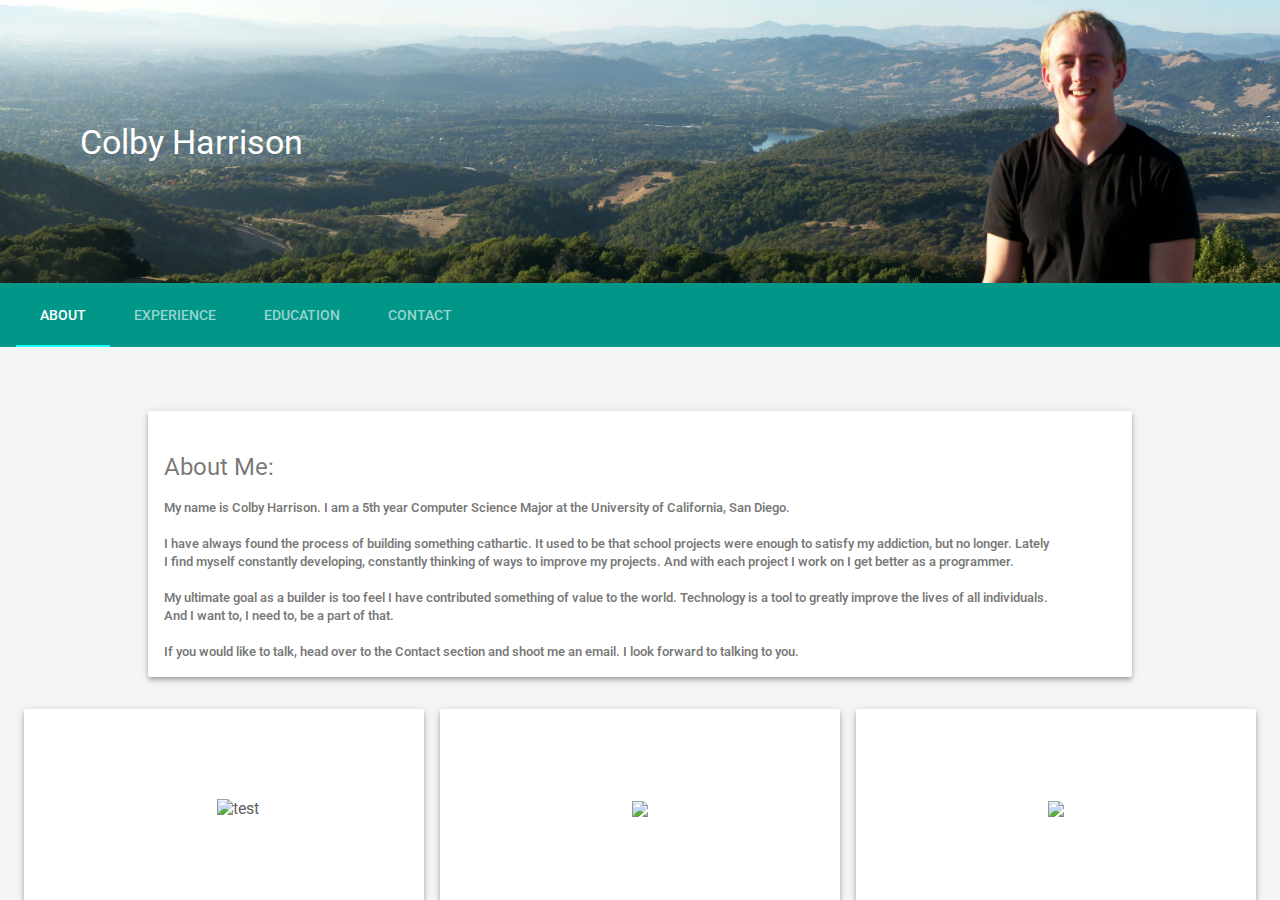
==== commit 05604033: "edit filename" ====
--- a/index.html
+++ b/index.html
@@ -79,7 +79,7 @@
                 <!-- MDL Spinner Component -->
                 <div class="mdl-spinner mdl-js-spinner is-active" id="test"></div>
 
-                <img class="img-wrapper" src="./assets/backpacking-r-c.jpg" alt="test">
+                <img class="img-wrapper" src="./assets/backpacking-r-c.JPG" alt="test">
               </div>
             </div>
             
--- a/style.css
+++ b/style.css
@@ -221,4 +221,4 @@
     }
     .verticalLine {
     border-left: thick solid #ff0000;
-}+}
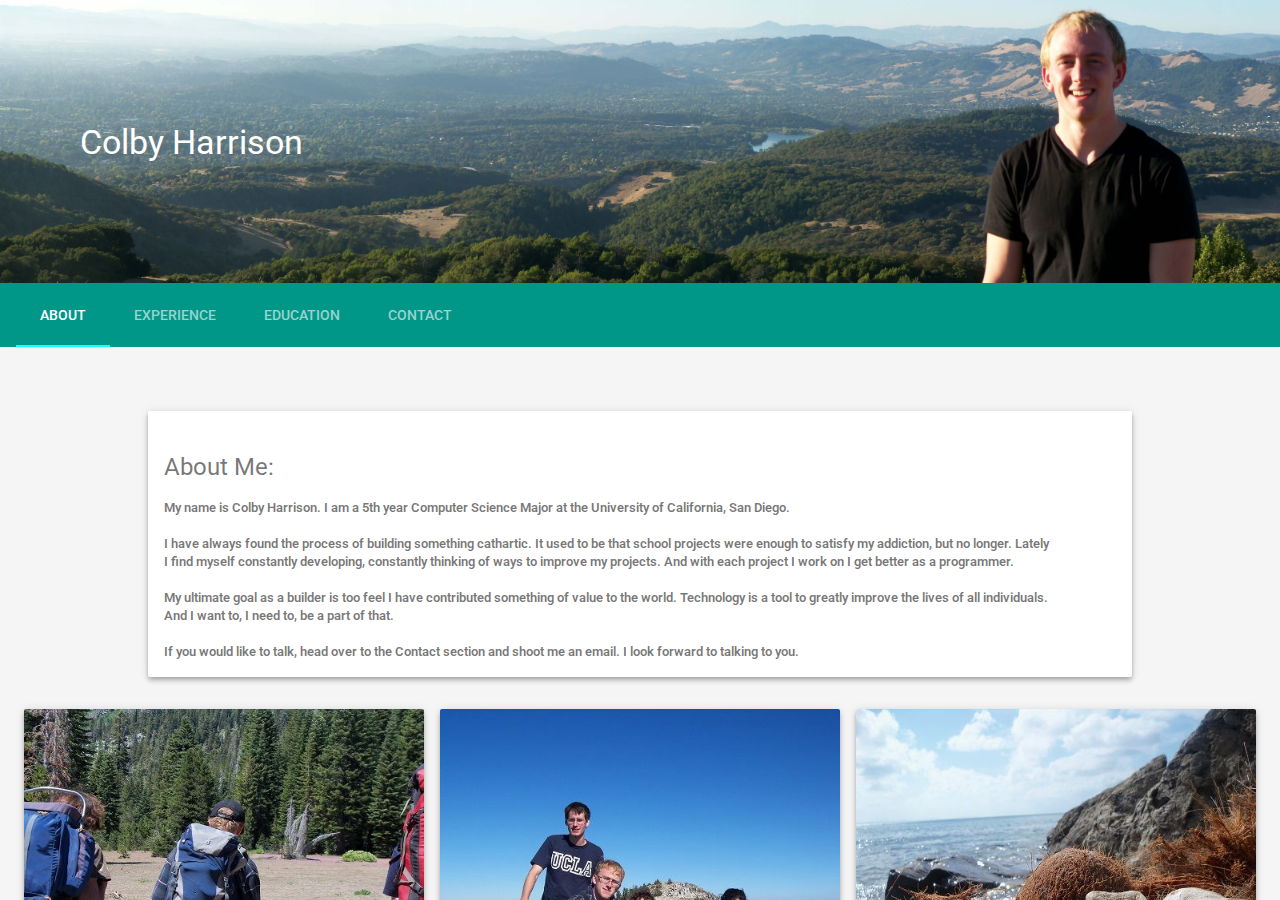
==== commit b5630260: "Again with the filename changes... On last compression all JPG  turned to jpg" ====
--- a/index.html
+++ b/index.html
@@ -77,20 +77,20 @@
             <div class="mdl-card mdl-cell mdl-cell--4-col mdl-shadow--4dp ">
               <div class=" mdl-card__media  proj mdl-card--expand mdl-color--white">
                 <!-- MDL Spinner Component -->
-                <div class="mdl-spinner mdl-js-spinner is-active" id="test"></div>
-
-                <img class="img-wrapper" src="./assets/backpacking-r-c.JPG" alt="test">
+                
+
+                <img class="img-wrapper" src="./assets/backpacking-r-c.jpg" >
               </div>
             </div>
             
             <div class="  mdl-card mdl-cell mdl-cell--4-col mdl-shadow--4dp">
                 <div class="mdl-card__media  proj mdl-card--expand mdl-color--white">
-                  <img class="img-wrapper" src="./assets/team_pic_bright-r-c.JPG">
+                  <img class="img-wrapper" src="./assets/team_pic_bright-r-c.jpg">
                 </div>
             </div>
             <div class="mdl-card mdl-cell mdl-cell--4-col mdl-shadow--4dp">
               <div class="mdl-card__media  proj mdl-card--expand mdl-color--white">
-                <img class="img-wrapper" src="./assets/coconut_rock-r-c.JPG"></div>
+                <img class="img-wrapper" src="./assets/coconut_rock-r-c.jpg"></div>
             </div>
              <div class="mdl-card mdl-cell mdl-cell--4-col mdl-shadow--4dp">
             <div class="mdl-card__media  proj mdl-card--expand mdl-color--white">
@@ -102,25 +102,25 @@
             </div> -->
              <div class="mdl-card mdl-cell mdl-cell--4-col mdl-shadow--4dp">
             <div class="mdl-card__media  proj mdl-card--expand mdl-color--white">
-                <img class="img-wrapper" src="./assets/me_horse-r-c.JPG"></div>
-            </div>
-             <div class="mdl-card mdl-cell mdl-cell--4-col mdl-shadow--4dp">
-            <div class="mdl-card__media  proj mdl-card--expand mdl-color--white">
-                <img class="img-wrapper" src="./assets/wanderbird_dist-r-c.JPG"></div>
-            </div>
-
-             <div class="mdl-card mdl-cell mdl-cell--4-col mdl-shadow--4dp">
-            <div class="mdl-card__media  proj mdl-card--expand mdl-color--white">
-                <img class="img-wrapper" src="./assets/reacher-r-c.JPG"></div>
-            </div>
-
-             <div class="mdl-card mdl-cell mdl-cell--4-col mdl-shadow--4dp">
-            <div class="mdl-card__media  proj mdl-card--expand mdl-color--white">
-                <img class="img-wrapper" src="./assets/sunset-r-c.JPG"></div>
+                <img class="img-wrapper" src="./assets/me_horse-r-c.jpg"></div>
+            </div>
+             <div class="mdl-card mdl-cell mdl-cell--4-col mdl-shadow--4dp">
+            <div class="mdl-card__media  proj mdl-card--expand mdl-color--white">
+                <img class="img-wrapper" src="./assets/wanderbird_dist-r-c.jpg"></div>
+            </div>
+
+             <div class="mdl-card mdl-cell mdl-cell--4-col mdl-shadow--4dp">
+            <div class="mdl-card__media  proj mdl-card--expand mdl-color--white">
+                <img class="img-wrapper" src="./assets/reacher-r-c.jpg"></div>
+            </div>
+
+             <div class="mdl-card mdl-cell mdl-cell--4-col mdl-shadow--4dp">
+            <div class="mdl-card__media  proj mdl-card--expand mdl-color--white">
+                <img class="img-wrapper" src="./assets/sunset-r-c.jpg"></div>
             </div>
             <div class="mdl-card mdl-cell mdl-cell--4-col mdl-shadow--4dp">
             <div class="mdl-card__media  proj mdl-card--expand mdl-color--white">
-                <img class="img-wrapper" src="./assets/cold-r-c.JPG"></div>
+                <img class="img-wrapper" src="./assets/cold-r-c.jpg"></div>
             </div>
             <!-- <div class="mdl-card mdl-cell mdl-cell--4-col mdl-shadow--4dp ">
             <div class="mdl-card__media  proj mdl-card--expand mdl-color--white">
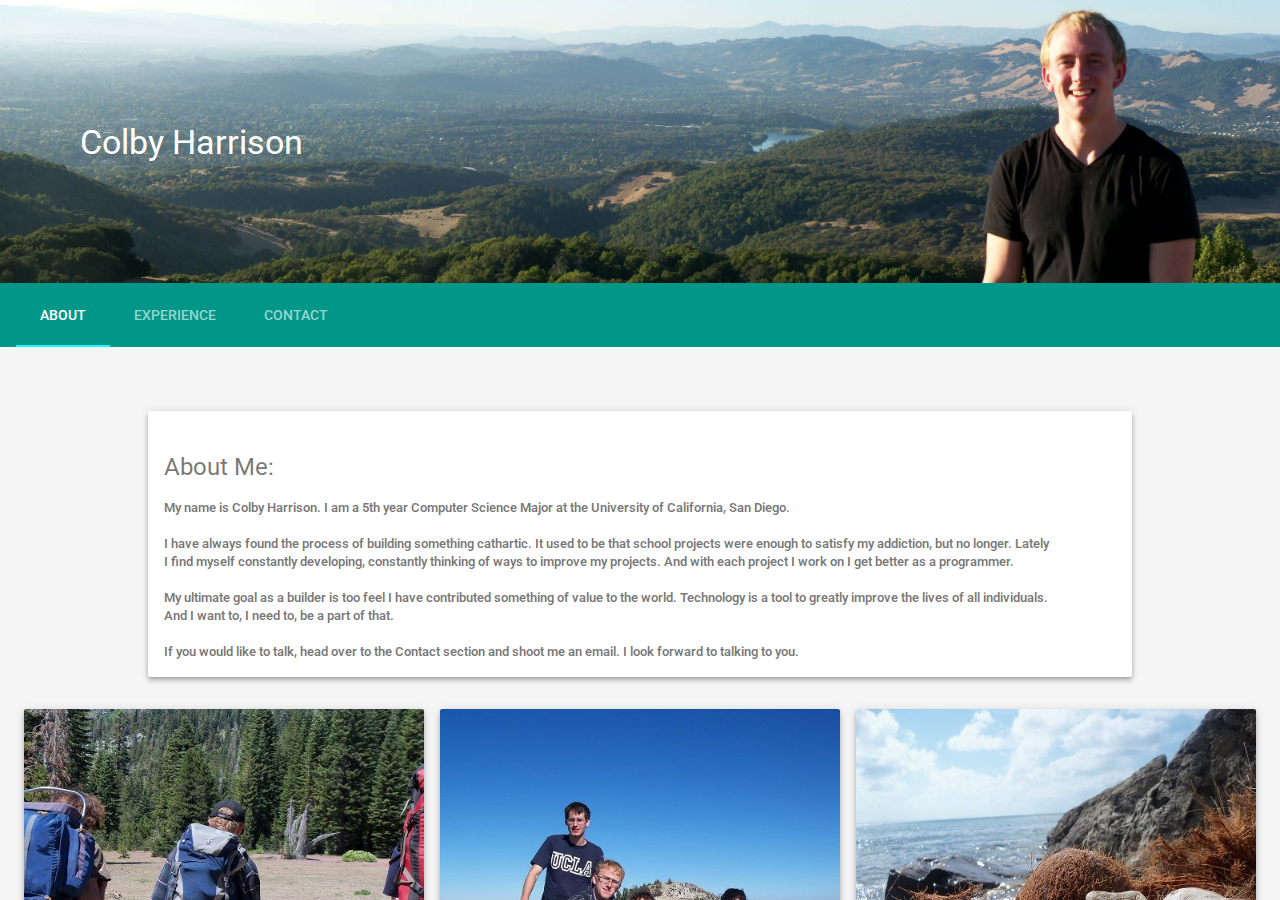
==== commit cb190b38: "showing education before it's ready, oops" ====
--- a/index.html
+++ b/index.html
@@ -41,7 +41,7 @@
         <!-- <a href="#work" class="mdl-layout__tab">Experience</a>
         <a href="#projects" class="mdl-layout__tab">Projects</a> -->
         <a href="#timeline" class="mdl-layout__tab">Experience</a>
-        <a href="#education" class="mdl-layout__tab">Education</a>
+        <!--<a href="#education" class="mdl-layout__tab">Education</a>-->
         <a href="#contact" class="mdl-layout__tab">Contact</a>
         
       <!-- <a href="#scroll-tab-6" class="mdl-layout__tab">Tab 6</a> -->
@@ -380,13 +380,17 @@
 
   </section>
   
-  <section class="mdl-layout__tab-panel" id="education">
-    
-    
-    
-    
-    
-  </section>
+  <!--<section class="mdl-layout__tab-panel" id="education">
+    
+    
+    
+    <section class=" section--center mdl-grid proj">
+      <h3>Relax! It's coming soon!</h3>
+    </section>
+    
+    
+    
+  </section>-->
 
   </main>
   </div>
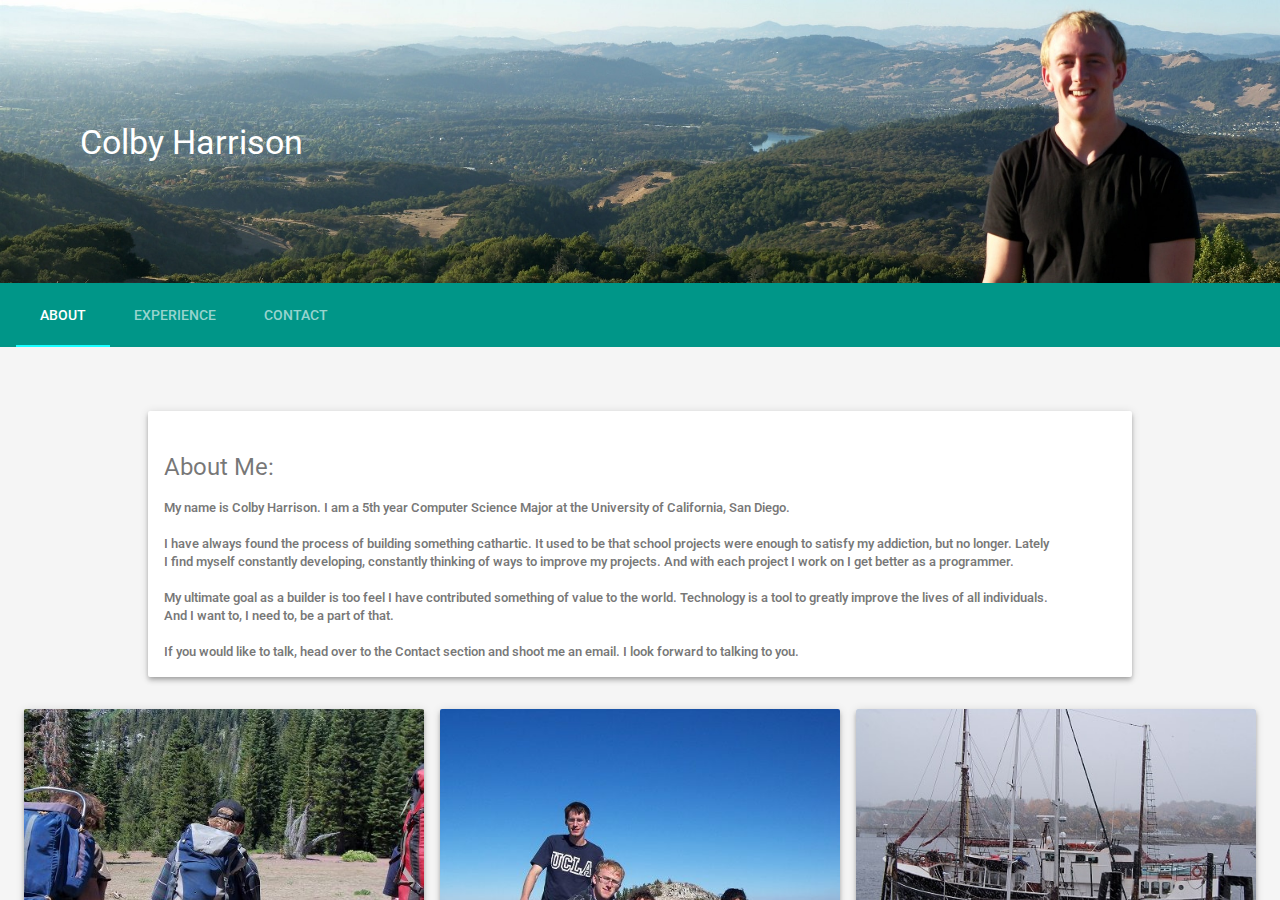
==== commit 8ff544a5: "Minimized header image, added education to timeline" ====
--- a/index.html
+++ b/index.html
@@ -1,13 +1,13 @@
 <html class="mdl-js">
 
 <head>
-  
-    <meta http-equiv="X-UA-Compatible" content="IE=edge">
-    <meta name="description" content="Personal Website for Colby Harrison">
-    
-    <meta name="mobile-web-app-capable" content="yes">
-     <meta name="apple-mobile-web-app-capable" content="yes">
-    
+
+  <meta http-equiv="X-UA-Compatible" content="IE=edge">
+  <meta name="description" content="Personal Website for Colby Harrison">
+
+  <meta name="mobile-web-app-capable" content="yes">
+  <meta name="apple-mobile-web-app-capable" content="yes">
+
   <link rel="stylesheet" href="./mdl/material.min.css">
   <link rel="stylesheet" href="./style.css">
 
@@ -90,7 +90,7 @@
             </div>
             <div class="mdl-card mdl-cell mdl-cell--4-col mdl-shadow--4dp">
               <div class="mdl-card__media  proj mdl-card--expand mdl-color--white">
-                <img class="img-wrapper" src="./assets/coconut_rock-r-c.jpg"></div>
+                <img class="img-wrapper" src="./assets/wanderbird-r-c.jpg"></div>
             </div>
              <div class="mdl-card mdl-cell mdl-cell--4-col mdl-shadow--4dp">
             <div class="mdl-card__media  proj mdl-card--expand mdl-color--white">
@@ -164,8 +164,90 @@
         <div class=" proj mdl-cell mdl-cell--12-col mdl-color--white">
           <h4>Timeline <i class="material-icons">keyboard_arrow_up</i></h4>
         </div>
+
+        <!--ennd of education-->
         <div class=" mdl-cell mdl-cell--12-col">
           <section class=" mdl-cell mdl-cell--12-col mdl-grid ">
+            <!--start education-->
+
+
+
+            <div class="mdl-cell mdl-card  mdl-cell--12-col  mdl-shadow--4dp mdl-color--primary-dark mdl-color-text--blue-grey-50 div-edu">
+
+              <header class=" proj bottomLine">
+
+                <h3>University Of California, San Diego</h3>
+
+              </header>
+
+              <div class="mdl-card__supporting-text mdl-color-text--blue-grey-50  ">
+                <h5 class="nomargin"> September 2013 -- June 2016</h5>
+
+              </div>
+              <div class="mdl-grid" style="width:inherit">
+
+                <div class="mdl-cell  mdl-cell--6-col-desktop mdl-cell--4-col-tablet ">
+                  <div class="centerV">
+                    <i class="material-icons mdl-color-text--accent">keyboard_arrow_right</i> Computer Science Major
+
+                  </div>
+                  <div class="centerV">
+                    <i class="material-icons mdl-color-text--accent">keyboard_arrow_right</i> GPA: 3.38 </div>
+
+                  <!--skills-->
+
+                  <div class="centerV">
+                    <i class="material-icons mdl-color-text--accent ">keyboard_arrow_right</i>Skills Acquired</div>
+                  <!--inner double dots-->
+                  <div class="mdl-grid" style="padding-top:0px">
+
+                    <div class="mdl-cell  mdl-cell--5-col-desktop mdl-cell--6-col-tablet nomargin ">
+                      <div class="centerV subdot-grid">
+                        <!--<i class="material-icons mdl-color-text--blue md-14">lens</i>-->
+                        Java(Android)</div>
+                      <div class="centerV subdot-grid">
+                        <!--<i class="material-icons mdl-color-text--blue md-14">lens</i>-->
+                        Javascript(Nodejs)</div>
+                      <div class="centerV subdot-grid">
+                        <!--<i class="material-icons mdl-color-text--blue md-14">lens</i>-->
+                        HTML &amp; CSS</div>
+
+
+                    </div>
+
+                    <div class="mdl-cell  mdl-cell--6-col-desktop mdl-cell--6-col-tablet nomargin">
+
+                      <div class="centerV subdot-grid">
+                        <!--<i class="material-icons mdl-color-text--blue md-14">lens</i>-->
+                        C++</div>
+                      <div class="centerV subdot-grid">
+                        <!--<i class="material-icons mdl-color-text--blue md-14">lens</i>-->
+                        C</div>
+
+
+                    </div>
+                  </div>
+
+                </div>
+                <div class="mdl-cell  mdl-cell--6-col-desktop mdl-cell--4-col-tablet  ">
+                  <div class="centerV">
+
+                    <i class="material-icons mdl-color-text--accent ">keyboard_arrow_right</i>Favorite Coursework
+                  </div>
+                  <div class="centerV subdot">
+                    <!--<i class="material-icons mdl-color-text--blue md-14">lens</i>-->
+                    Design &amp; Analysis of Algorithm</div>
+                  <div class="centerV subdot">
+                    <!--<i class="material-icons mdl-color-text--blue md-14">lens</i>-->
+                    Princ/Computer Operating Systems</div>
+                  <div class="centerV subdot">
+                    <!--<i class="material-icons mdl-color-text--blue md-14">lens</i>-->
+                    Software Engineering</div>
+
+                </div>
+              </div>
+
+            </div>
 
 
             <div class=" mdl-cell mdl-card  mdl-cell--6-col  mdl-shadow--4dp  ">
@@ -180,26 +262,50 @@
 
                 <div class="mdl-card__supporting-text">
                   The goal of DropX is to entice people out of their homes. It does this through allowing people to share their unique experiences
-                  outside But for the user to find these events, they must physically leave their home and go hunt for them.
+                  outside. But for a user to find others' events they must physically leave their home and go hunt for them.
                   If you are interested in this project, ask me. I have plenty to talk about.
 
 
                 </div>
                 <hr>
 
-                <h4> Tools</h4>
-
-                <div class="mdl-card__supporting-text mdl-color--white">
-                  Android, NodeJs, MongoDB
+                <h4 class="nomargin"> Tech</h4>
+                <div class="mdl-grid">
+
+                  <div class="mdl-cell  mdl-cell--5-col-desktop mdl-cell--6-col-tablet nomargin ">
+                    <div class="centerV subdot-grid">
+                      <!--<i class="material-icons mdl-color-text--blue md-14">lens</i>-->
+                      Android</div>
+                    <div class="centerV subdot-grid">
+                      <!--<i class="material-icons mdl-color-text--blue md-14">lens</i>-->
+                      Nodejs</div>
+                    <div class="centerV subdot-grid">
+                      <!--<i class="material-icons mdl-color-text--blue md-14">lens</i>-->
+                      MongoDB</div>
+
+
+                  </div>
+
+                  <div class="mdl-cell  mdl-cell--6-col-desktop mdl-cell--6-col-tablet nomargin">
+
+                    <div class="centerV subdot-grid">
+                      <!--<i class="material-icons mdl-color-text--blue md-14">lens</i>-->
+                      Docker</div>
+                    <div class="centerV subdot-grid">
+                      <!--<i class="material-icons mdl-color-text--blue md-14">lens</i>-->
+                      Amazon EC2</div>
+
+
+                  </div>
                 </div>
               </div>
 
 
             </div>
             <div class="mdl-cell mdl-card  mdl-cell--6-col  mdl-shadow--4dp">
-              <header class=" dropx mdl-color--blue-grey-700 mdl-color-text--white">
-
-                <h3>This Website!</h3></header>
+              <header class=" dropx mdl-color--blue-grey-700 mdl-color-text--blue-grey-50">
+
+                <h3>Personal Website</h3></header>
 
               <!--  <div class="mdl-card__title">
                   <h4 class="mdl-car__title-text"> Looking Good: Summer 2015</h4>
@@ -207,18 +313,42 @@
               <div class="mdl-card__supporting-text mdl-color--white">
                 <h4> Looking Good: Summer 2015</h4>
                 <div class="mdl-card__supporting-text mdl-color--white">
-                  This is a rather meta post, but yes this website is a tiny project of mine. I decided to go with a Material Design, solely
-                  from my experience of making Android Applications. Over time Google has convinced me Material provides
-                  simplicity to good design.
+                  This is a rather meta post, but yes this website is a tiny project of mine. My goal was to create a Material Design themed
+                  website. I chose Material due to my exposure to it's design philosophies when creating Android Apps.
                   <br> I must thank Google's
                   <a href="http://www.getmdl.io/" class="mdl-color-text--primary">Material Design Lite</a> for the majority
                   of clean styling for this site.
                   <br>
                 </div>
                 <hr>
-                <h4> Tools</h4>
-
-                <div class="mdl-card__supporting-text mdl-color--white">HTML, CSS </div>
+                <h4 class="nomargin"> Tech</h4>
+
+                <div class="mdl-grid">
+
+                  <div class="mdl-cell  mdl-cell--5-col-desktop mdl-cell--6-col-tablet nomargin ">
+                    <div class="centerV subdot-grid">
+                      <!--<i class="material-icons mdl-color-text--blue md-14">lens</i>-->
+                      HTML &amp; CSS</div>
+                    <div class="centerV subdot-grid">
+                      <!--<i class="material-icons mdl-color-text--blue md-14">lens</i>-->
+                      Material Design Lite</div>
+
+
+
+                  </div>
+
+                  <div class="mdl-cell  mdl-cell--6-col-desktop mdl-cell--6-col-tablet nomargin">
+
+
+                    <div class="centerV subdot-grid">
+                      <!--<i class="material-icons mdl-color-text--blue md-14">lens</i>-->
+                      Git</div>
+
+
+                  </div>
+                </div>
+
+                <!--<div class="mdl-card__supporting-text mdl-color--white">HTML, CSS, Git </div>-->
 
               </div>
             </div>
@@ -230,11 +360,8 @@
           <!-- START OF WORK EXP -->
           <section class="mdl-cell mdl-cell--12-col mdl-grid ">
             <section class="mdl-cell mdl-cell--12-col mdl-grid mdl-grid--no-spacing mdl-shadow--4dp">
-              <!-- <header class="colby-topper mdl-cell mdl-cell mdl-cell--12-col mdl-color--cyan-900 mdl-color-text--white ">
-              <h3>Work</h3>
-
-            </header> -->
-              <header class="section__play-btn mdl-cell mdl-cell--3-col-desktop mdl-cell--2-col-tablet mdl-cell--4-col-phone mdl-color--cyan-700 mdl-color-text--white">
+
+              <header class="section__play-btn mdl-cell mdl-cell--3-col-desktop mdl-cell--2-col-tablet mdl-cell--4-col-phone mdl-color--cyan-700 mdl-color-text--blue-grey-50">
                 <h3>Tutor</h3>
               </header>
 
@@ -244,13 +371,13 @@
                   <h4 class="colby-top ">University of California, San Diego</h4>
                   <h6 class="colby ">Spring Quarter 2015</h6>
                   <div class="mdl-card__supporting-text">
-                    CSE 110: Software Engineering -- This course is the students first exposure to working in teams of 10 plus. Students are
-                    tasked with creating an application on any platform they choose. Tutors run labs to teach students important
-                    languages and tools necessary to completing their projects.
+                    CSE 110: Software Engineering -- CSE 110 is students first exposure to working in teams of 10 plus. Students are tasked with
+                    creating an application on any platform they choose. Tutors run labs to teach students important languages
+                    and tools necessary to completing their projects.
                     <br>
-                    <br> CSE 15L: Techniques &amp; Tools Lab -- Course focuses on teaching students important tools to their
-                    school career in Computer Science. I helped students complete the labs by answering questions abd debugging
-                    code.
+                    <br> CSE 15L: Techniques &amp; Tools Lab -- This Lab introduces students to necessary tools needed for success
+                    as a Computer Science Major. My role was to help students solve labs through interactive problem solving.
+                    The goal being to teach rather new Comp. Sci. students how to problem solve.
 
                   </div>
 
@@ -266,7 +393,7 @@
 
 
             <div class=" mdl-cell mdl-card  mdl-cell--6-col  mdl-shadow--4dp  ">
-              <div class=" dropx mdl-card__media mdl-color--cyan-700 mdl-color-text--white">
+              <div class=" dropx mdl-card__media mdl-color--cyan-700 mdl-color-text--blue-grey-50">
                 <h4>Software Engineer Intern</h4>
               </div>
               <!-- <div class="mdl-card__title">
@@ -279,17 +406,52 @@
 
 
                 <div class="mdl-card__supporting-text mdl-color--white">
-                  Worked in a team of four to create a paper-less/card-less payment system for public transportation.
-                  <br> Continued to work at Cubic during the school year. I worked on a system to allow payment for public transportation
-                  using facial recognition.
-
+                  Worked in a team of four to create a paper-less/card-less payment system for public transportation. Internship involved daily
+                  meetings with our manager and 2 to 3 demonstrations for Customers and Management.
+                  <br> Continued to work at Cubic during the school year. Focused on creating a gate payment system using facial
+                  recognition.
+
+                </div>
+
+                <hr>
+                <h4 class="nomargin"> Tech</h4>
+
+                <div class="mdl-grid">
+
+                  <div class="mdl-cell  mdl-cell--5-col-desktop mdl-cell--6-col-tablet nomargin ">
+                    <div class="centerV subdot-grid">
+                      <!--<i class="material-icons mdl-color-text--blue md-14">lens</i>-->
+                      Android</div>
+                    <div class="centerV subdot-grid">
+                      <!--<i class="material-icons mdl-color-text--blue md-14">lens</i>-->
+                      Nodejs</div>
+                   
+                      <div class="centerV subdot-grid">
+                      <!--<i class="material-icons mdl-color-text--blue md-14">lens</i>-->
+                      Socket.io</div>
+
+
+                  </div>
+
+                  <div class="mdl-cell  mdl-cell--6-col-desktop mdl-cell--6-col-tablet nomargin">
+
+                    
+                    <div class="centerV subdot-grid">
+                      <!--<i class="material-icons mdl-color-text--blue md-14">lens</i>-->
+                      OpenCV</div>
+                    <div class="centerV subdot-grid">
+                      <!--<i class="material-icons mdl-color-text--blue md-14">lens</i>-->
+                      Visual Studio</div>
+
+
+                  </div>
                 </div>
               </div>
 
 
             </div>
             <div class="mdl-cell mdl-card  mdl-cell--6-col  mdl-shadow--4dp">
-              <header class=" dropx mdl-color--blue-700 mdl-color-text--white">
+              <header class=" dropx mdl-color--blue-700 mdl-color-text--blue-grey-50">
 
                 <h4>Undergrad Research</h4></header>
 
@@ -299,23 +461,43 @@
 
                 <div class="mdl-card__supporting-text mdl-color--white">
 
-                  Worked with <a class="mdl-color-text--primary" href="http://weibel.ucsd.edu/?file=home.php"> Dr. Nadir Weibel</a>                  on a small plugin for The Morae Recording System to track the mouse movements and record them to a .csv
-                  file. The code for was in C++, and more specifically followed Microsoft COM styling. To complete this project
-                  I was in close communication with the developers of Morae. They were very helpful.
-
-                </div>
-              </div>
-            </div>
-
-
-
+                  Worked with <a class="mdl-color-text--primary" href="http://weibel.ucsd.edu/?file=home.php"> Dr. Nadir Weibel</a>                  on a small plugin for Morae Recorder(Screen Recording) to track mouse movements and record them to a .csv
+                  file. The Morae system was built on the Microsoft Component Object Model(COM). To complete the plugin I
+                  was in close communication with the developers of Morae.
+
+                </div>
+
+                <hr>
+                <h4 class="nomargin"> Tech</h4>
+
+                <div class="mdl-grid" >
+
+                  <div class="mdl-cell  mdl-cell--5-col-desktop mdl-cell--6-col-tablet nomargin ">
+                    <div class="centerV subdot-grid">
+                      <!--<i class="material-icons mdl-color-text--blue md-14">lens</i>-->
+                      Microsoft COM</div>
+
+
+
+
+                  </div>
+
+                  <div class="mdl-cell  mdl-cell--6-col-desktop mdl-cell--6-col-tablet nomargin">
+
+                    <div class="centerV subdot-grid">
+                      <!--<i class="material-icons mdl-color-text--blue md-14">lens</i>-->
+                      Visual Studio</div>
+                  </div>
+                </div>
+              </div>
+            </div>
 
           </section>
 
           <section class="mdl-cell mdl-cell--12-col mdl-grid ">
             <section class="mdl-cell mdl-cell--12-col mdl-grid mdl-grid--no-spacing mdl-shadow--4dp">
 
-              <header class="section__play-btn mdl-cell mdl-cell--3-col-desktop mdl-cell--2-col-tablet mdl-cell--4-col-phone mdl-color--blue-700 mdl-color-text--white">
+              <header class="section__play-btn mdl-cell mdl-cell--3-col-desktop mdl-cell--2-col-tablet mdl-cell--4-col-phone mdl-color--blue-700 mdl-color-text--blue-grey-50">
                 <h4>CSE 110</h4>
 
               </header>
@@ -325,11 +507,16 @@
                   <h4 class="colby-top ">University Of California, San Diego</h4>
                   <h6 class="colby ">Spring Quarter 2014</h6>
                   <div class="mdl-card__supporting-text">
-                    CSE 110(Software Engineering) was designed to be run like a business. Every person in the ten person group had a job. I was
+                    CSE 110(Software Engineering) is designed to be run like a business. Every person in the ten person group had a job. I was
                     nominated as the Project Manager. This job involved presenting the project at "Customer Meetings", as
-                    well as working with all ten people to have a working product at the end of 10 weeks. We were reasonably
-                    successful and you can check it out at <a class="mdl-color-text--primary" href="http://mngr.herokuapp.com/"> MNGR</a>.
-                    Disclaimer: The project has not been updated since the end of the school year.
+                    well as working with all ten people to complete the project by the end of 10 weeks.
+                    <br>
+                    <br> We built a web app for managers to easily work with their employees to create dynamic schedules, that
+                    work for the company and the employees. 
+                    <br>
+                    We were reasonably successful and you can check it out at
+                    <a
+                    class="mdl-color-text--primary" href="http://mngr.herokuapp.com/"> MNGR</a>. 
                   </div>
                 </div>
 
@@ -337,22 +524,50 @@
             </section>
           </section>
 
-
-          <!-- <section class="section--center mdl-grid mdl-grid--no-spacing mdl-shadow--4dp proj mdl-color--white">
-
-             
-
-            <div class="mdl-card mdl-cell mdl-cell--9-col-desktop mdl-cell--6-col-tablet mdl-cell--4-col-phone">
-             <div class=" mdl-card__media  proj mdl-card--expand mdl-color--white">
-                <img class="img-wrapper" src="./assets/ucsd4.png">
-              </div>
-            </div>
-          </section> -->
-
           <section class="mdl-cell mdl-cell--12-col mdl-grid ">
+            <div class="mdl-cell mdl-card  mdl-cell--12-col  mdl-shadow--4dp mdl-color--primary-dark mdl-color-text--blue-grey-50 div-edu">
+
+              <header class=" proj bottomLine ">
+
+                <h3>Santa Rosa Junior College</h3>
+              </header>
+              <div class="mdl-card__supporting-text mdl-color-text--blue-grey-50   ">
+                <h5 class="nomargin"> August 2011 -- June 2013</h5>
+
+              </div>
+
+              <!--Start of inner grid-->
+              <div class="mdl-grid" style="width:inherit">
+
+                <div class="mdl-cell  mdl-cell--6-col-desktop mdl-cell--4-col-tablet ">
+                  <div class="centerV">
+                    <i class="material-icons mdl-color-text--accent">keyboard_arrow_right</i>GPA: 3.63</div>
+
+                </div>
+
+                <div class="mdl-cell  mdl-cell--6-col-desktop mdl-cell--4-col-tablet  ">
+                  <div class="centerV">
+                    <i class="material-icons mdl-color-text--accent ">keyboard_arrow_right</i>Skills Acquired</div>
+                  <div class="mdl-grid" style="padding-top:0px">
+                    <div class="mdl-cell  mdl-cell--5-col-desktop mdl-cell--6-col-tablet nomargin">
+                      <div class="centerV subdot-grid">
+                        <!--<i class="material-icons mdl-color-text--blue md-14">lens</i>-->
+                        C++</div>
+                    </div>
+                    <div class="mdl-cell  mdl-cell--6-col-desktop mdl-cell--6-col-tablet nomargin ">
+                      <div class="centerV subdot-grid">
+                        <!--<i class="material-icons mdl-color-text--blue md-14">lens</i>-->
+                        Java</div>
+                    </div>
+                  </div>
+
+                </div>
+              </div>
+
+            </div>
             <section class="mdl-cell mdl-cell--12-col mdl-grid mdl-grid--no-spacing mdl-shadow--4dp">
 
-              <header class="section__play-btn mdl-cell mdl-cell--3-col-desktop mdl-cell--2-col-tablet mdl-cell--4-col-phone mdl-color--cyan-600 mdl-color-text--white">
+              <header class="section__play-btn mdl-cell mdl-cell--3-col-desktop mdl-cell--2-col-tablet mdl-cell--4-col-phone mdl-color--cyan-700 mdl-color-text--blue-grey-50">
                 <h4>Student Advisor</h4>
 
               </header>
@@ -362,8 +577,8 @@
                   <h4 class="colby-top ">Santa Rosa Junior College</h4>
                   <h6 class="colby ">September 2011 - January 2013</h6>
                   <div class="mdl-card__supporting-text">
-                    Coached fellow Community College students in the inner workings of the Financial Aid System. As well as maintained and organized
-                    Financial Aid documents.
+                    I coached fellow Community College students in the inner workings of the Financial Aid System. As well as maintained and
+                    organized Financial Aid documents.
                   </div>
                 </div>
 
@@ -374,24 +589,11 @@
         </div>
         <!-- end of timeline view -->
       </section>
-      
-      
+
+
     </div>
 
   </section>
-  
-  <!--<section class="mdl-layout__tab-panel" id="education">
-    
-    
-    
-    <section class=" section--center mdl-grid proj">
-      <h3>Relax! It's coming soon!</h3>
-    </section>
-    
-    
-    
-  </section>-->
-
   </main>
   </div>
 
--- a/style.css
+++ b/style.css
@@ -86,6 +86,9 @@
 	max-width:1000px
 }
 
+ section.section--edu  {
+	max-width:868px
+}
 #about section.section--full{
   max-width:1500px;
 }
@@ -150,6 +153,13 @@
   -webkit-align-items: center;
 
           
+}
+
+.subdot{
+  padding-left: 32px;
+}
+.subdot-grid{
+  padding-left: 12px;
 }
 
 .dropx{
@@ -195,6 +205,10 @@
   font-size: 96px; }
   .material-icons.md-48 { 
   font-size: 48px; }
+  
+ .material-icons.md-14 { 
+  font-size: 14px;
+  padding-right: 2px; }
 .material-icons.red600 { color: #e53935; }
 .linkedIn{
   text-decoration: none;
@@ -203,7 +217,7 @@
   padding-bottom: 5px;
 }
 .backg{
-background-image:url('./assets/panorama-min.JPG') ;
+background-image:url('./assets/panorama-r-min.jpg') ;
     background-repeat:no-repeat;
     background-size: 100%;
     max-height: 100%;
@@ -219,6 +233,20 @@
       margin-bottom: 40px;
       z-index: 900;
     }
-    .verticalLine {
-    border-left: thick solid #ff0000;
-}
+header.bottomLine {
+        margin: 16px;
+        border-bottom: solid thin #ECEFF1;
+}
+
+
+.nomargin{
+  margin-top: 0px;
+  margin-bottom: 0px;
+}
+.div-edu{
+  margin-bottom: 32px
+}
+
+/*.do{
+  padding-right: 2px;
+}*/
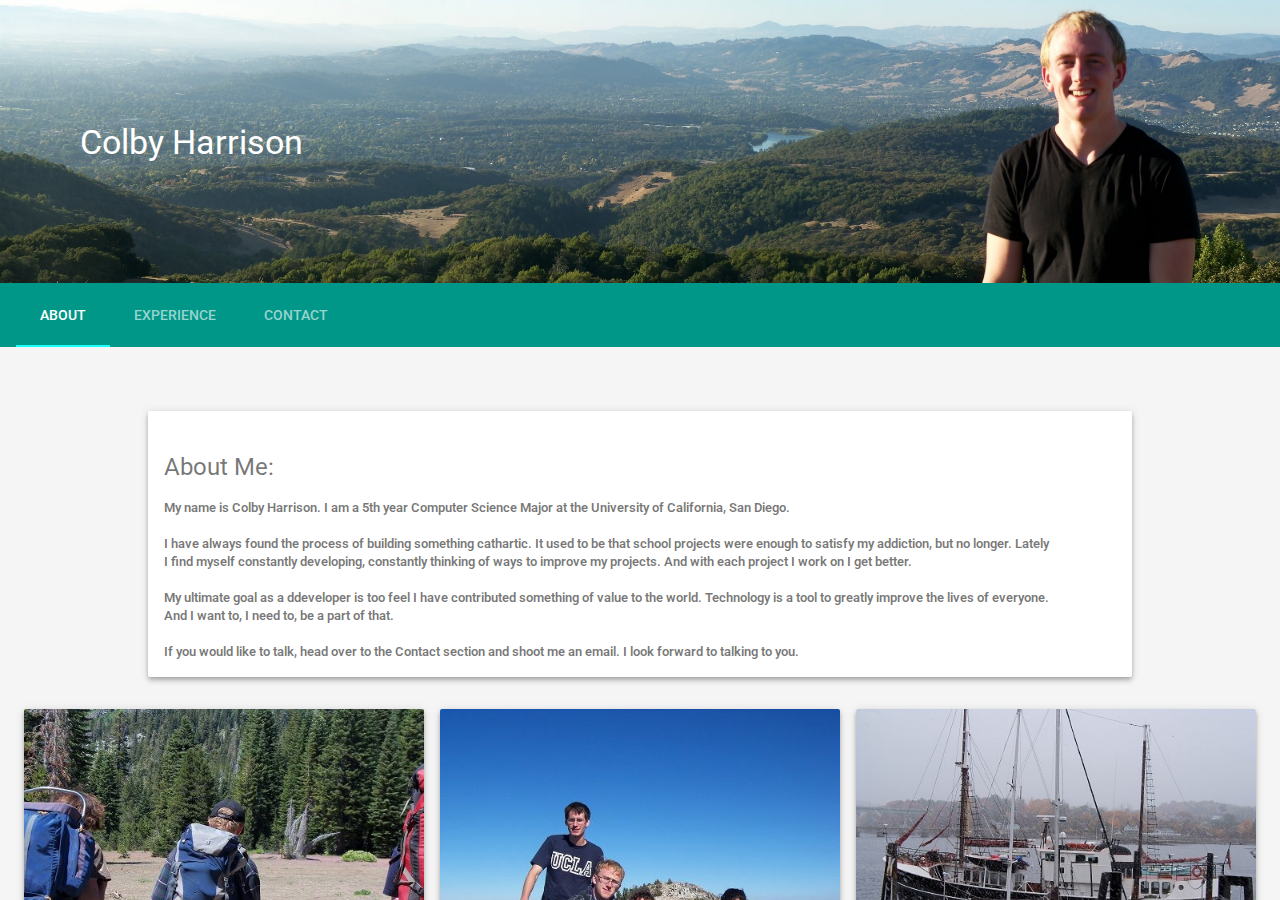
==== commit 4fcc6812: "edit about me" ====
--- a/index.html
+++ b/index.html
@@ -63,9 +63,11 @@
 
               My name is Colby Harrison. I am a 5th year Computer Science Major at the University of California, San Diego.<br><br> 
 
-  I have always found the process of building something cathartic. It used to be that school projects were enough to satisfy my addiction, but no longer. Lately I find myself constantly developing, constantly thinking of ways to improve my projects. And with each project I work on I get better as a programmer. <br><br>
+  I have always found the process of building something cathartic. It used to be that school projects were enough to satisfy my addiction, but no longer. Lately I find 
+  myself constantly developing, constantly thinking of ways to improve my projects. And with each project I work on I get better. <br><br>
   
-  My ultimate goal as a builder is too feel I have contributed something of value to the world. Technology is a tool to greatly improve the lives of all individuals. And I want to, I need to, be a part of that. <br><br>
+  My ultimate goal as a ddeveloper is too feel I have contributed something of value to the world. Technology is a tool to greatly improve the lives of everyone. 
+  And I want to, I need to, be a part of that. <br><br>
 
   If you would like to talk, head over to the Contact section and shoot me an email. I look forward to talking to you.
 
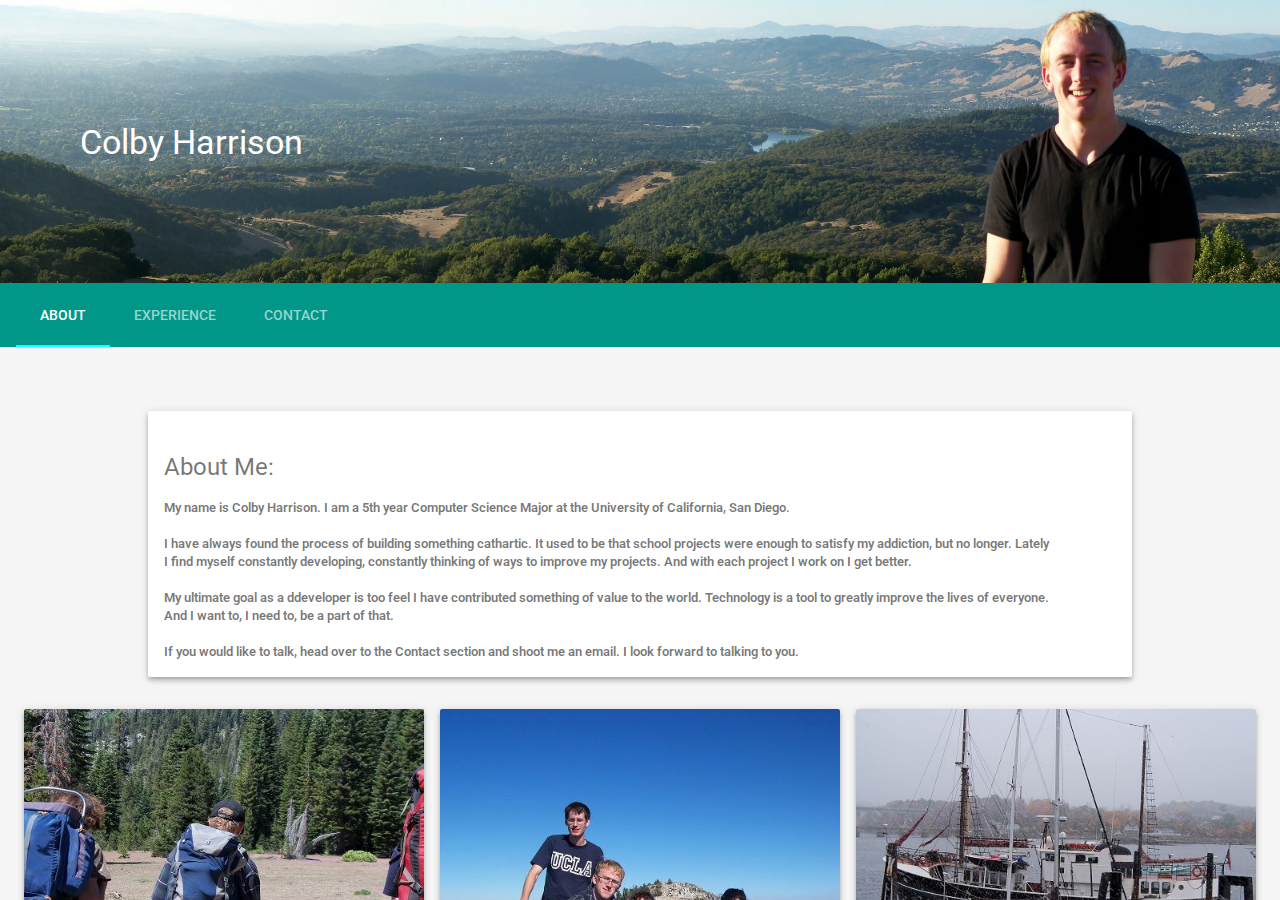
==== commit c3c6ce75: "edit about me" ====
--- a/index.html
+++ b/index.html
@@ -72,6 +72,8 @@
   If you would like to talk, head over to the Contact section and shoot me an email. I look forward to talking to you.
 
               </div>
+
+
 
             </div>
           </section>
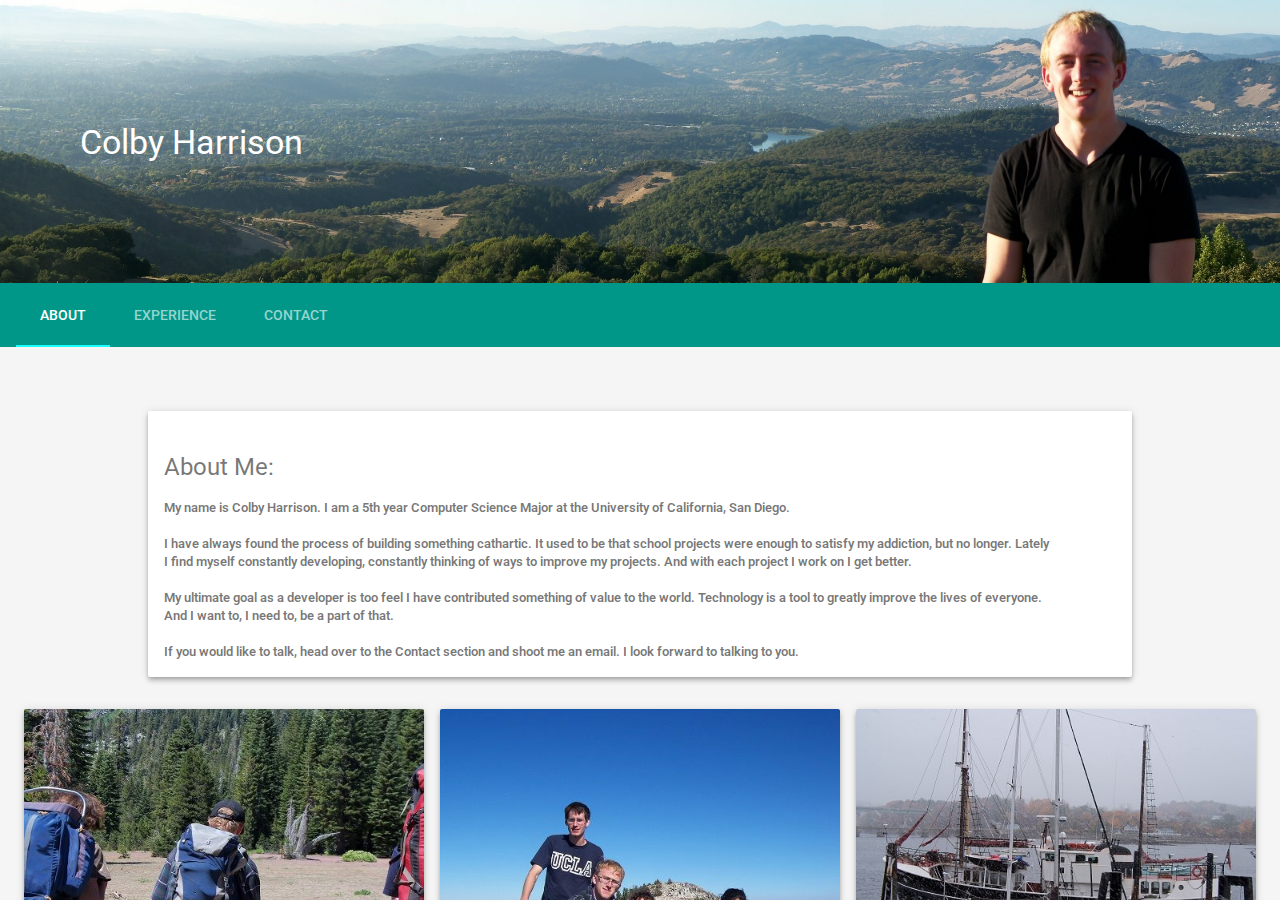
==== commit a158676b: "edit about me" ====
--- a/index.html
+++ b/index.html
@@ -66,7 +66,7 @@
   I have always found the process of building something cathartic. It used to be that school projects were enough to satisfy my addiction, but no longer. Lately I find 
   myself constantly developing, constantly thinking of ways to improve my projects. And with each project I work on I get better. <br><br>
   
-  My ultimate goal as a ddeveloper is too feel I have contributed something of value to the world. Technology is a tool to greatly improve the lives of everyone. 
+  My ultimate goal as a developer is too feel I have contributed something of value to the world. Technology is a tool to greatly improve the lives of everyone. 
   And I want to, I need to, be a part of that. <br><br>
 
   If you would like to talk, head over to the Contact section and shoot me an email. I look forward to talking to you.
@@ -511,7 +511,7 @@
                   <h4 class="colby-top ">University Of California, San Diego</h4>
                   <h6 class="colby ">Spring Quarter 2014</h6>
                   <div class="mdl-card__supporting-text">
-                    CSE 110(Software Engineering) is designed to be run like a business. Every person in the ten person group had a job. I was
+                    CSE 110(Software Engineering) was designed to be run like a business. Every person in the ten person group had a job. I was
                     nominated as the Project Manager. This job involved presenting the project at "Customer Meetings", as
                     well as working with all ten people to complete the project by the end of 10 weeks.
                     <br>
